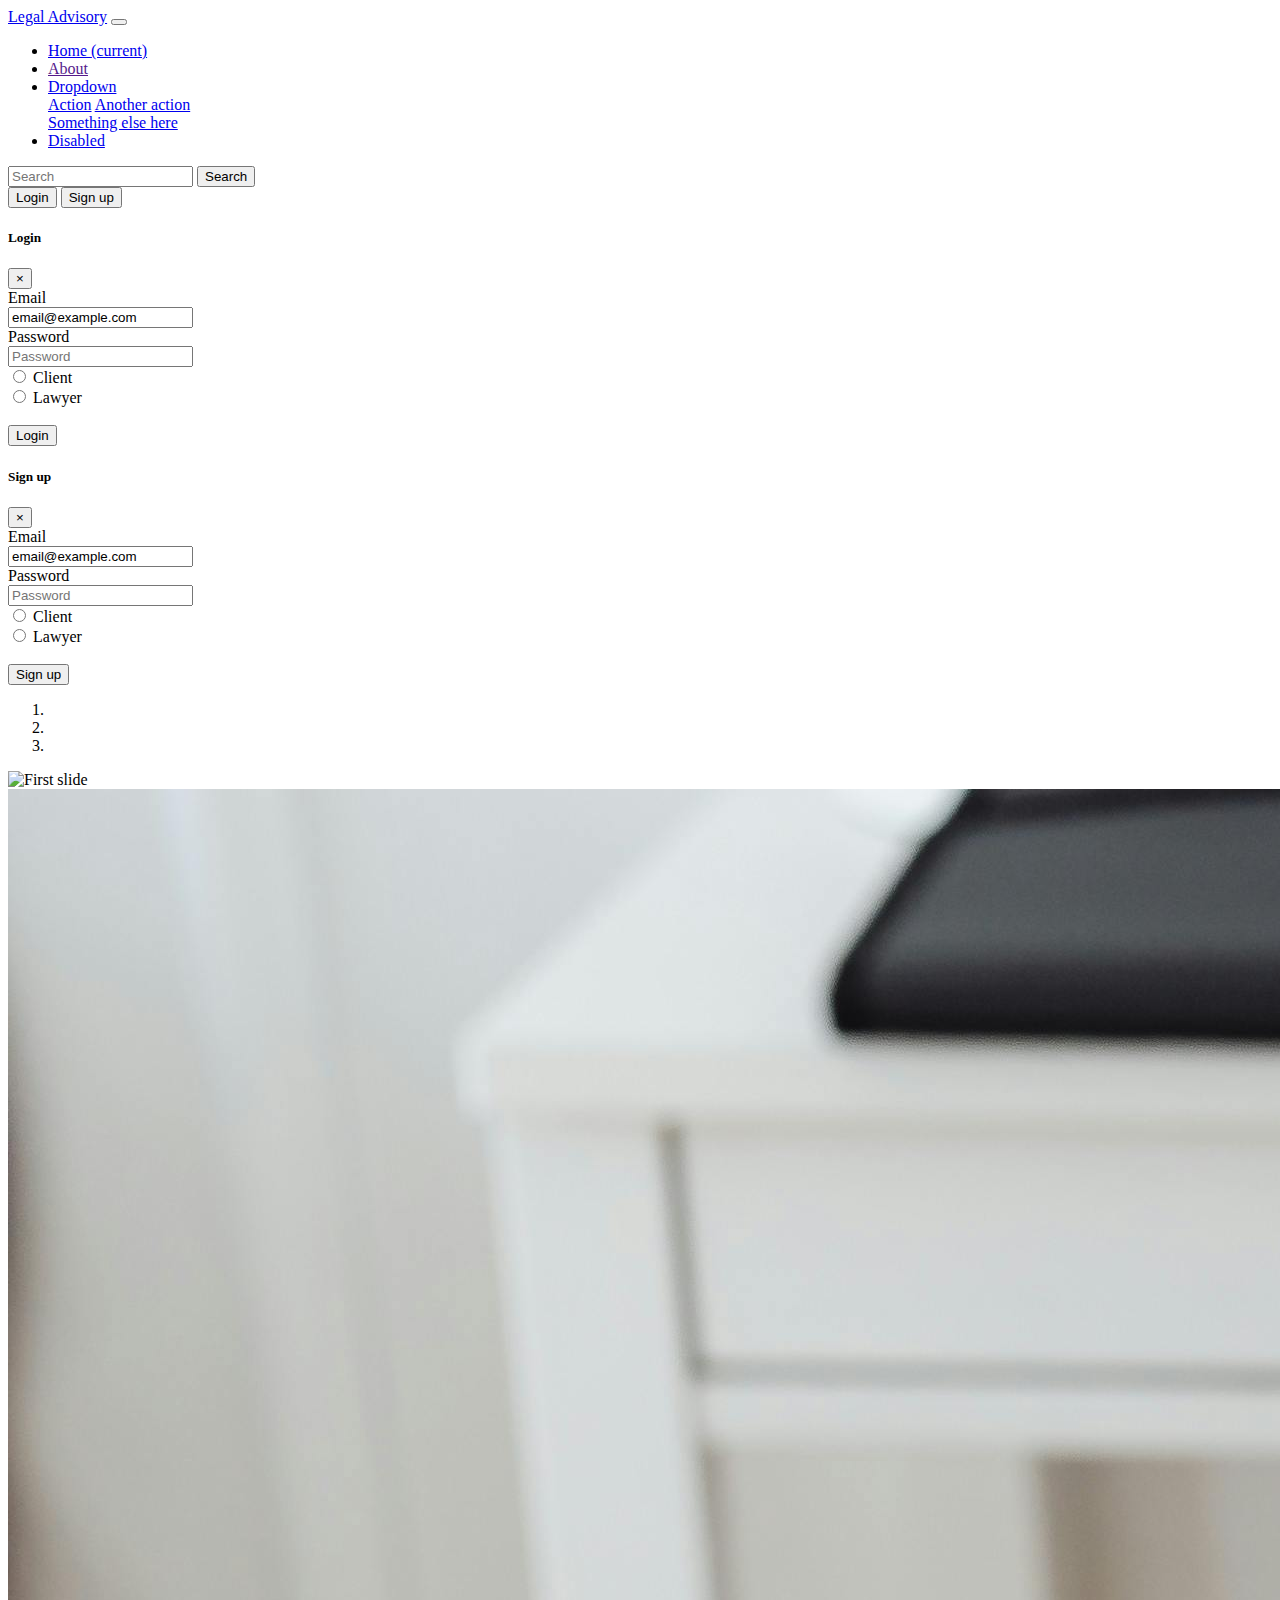
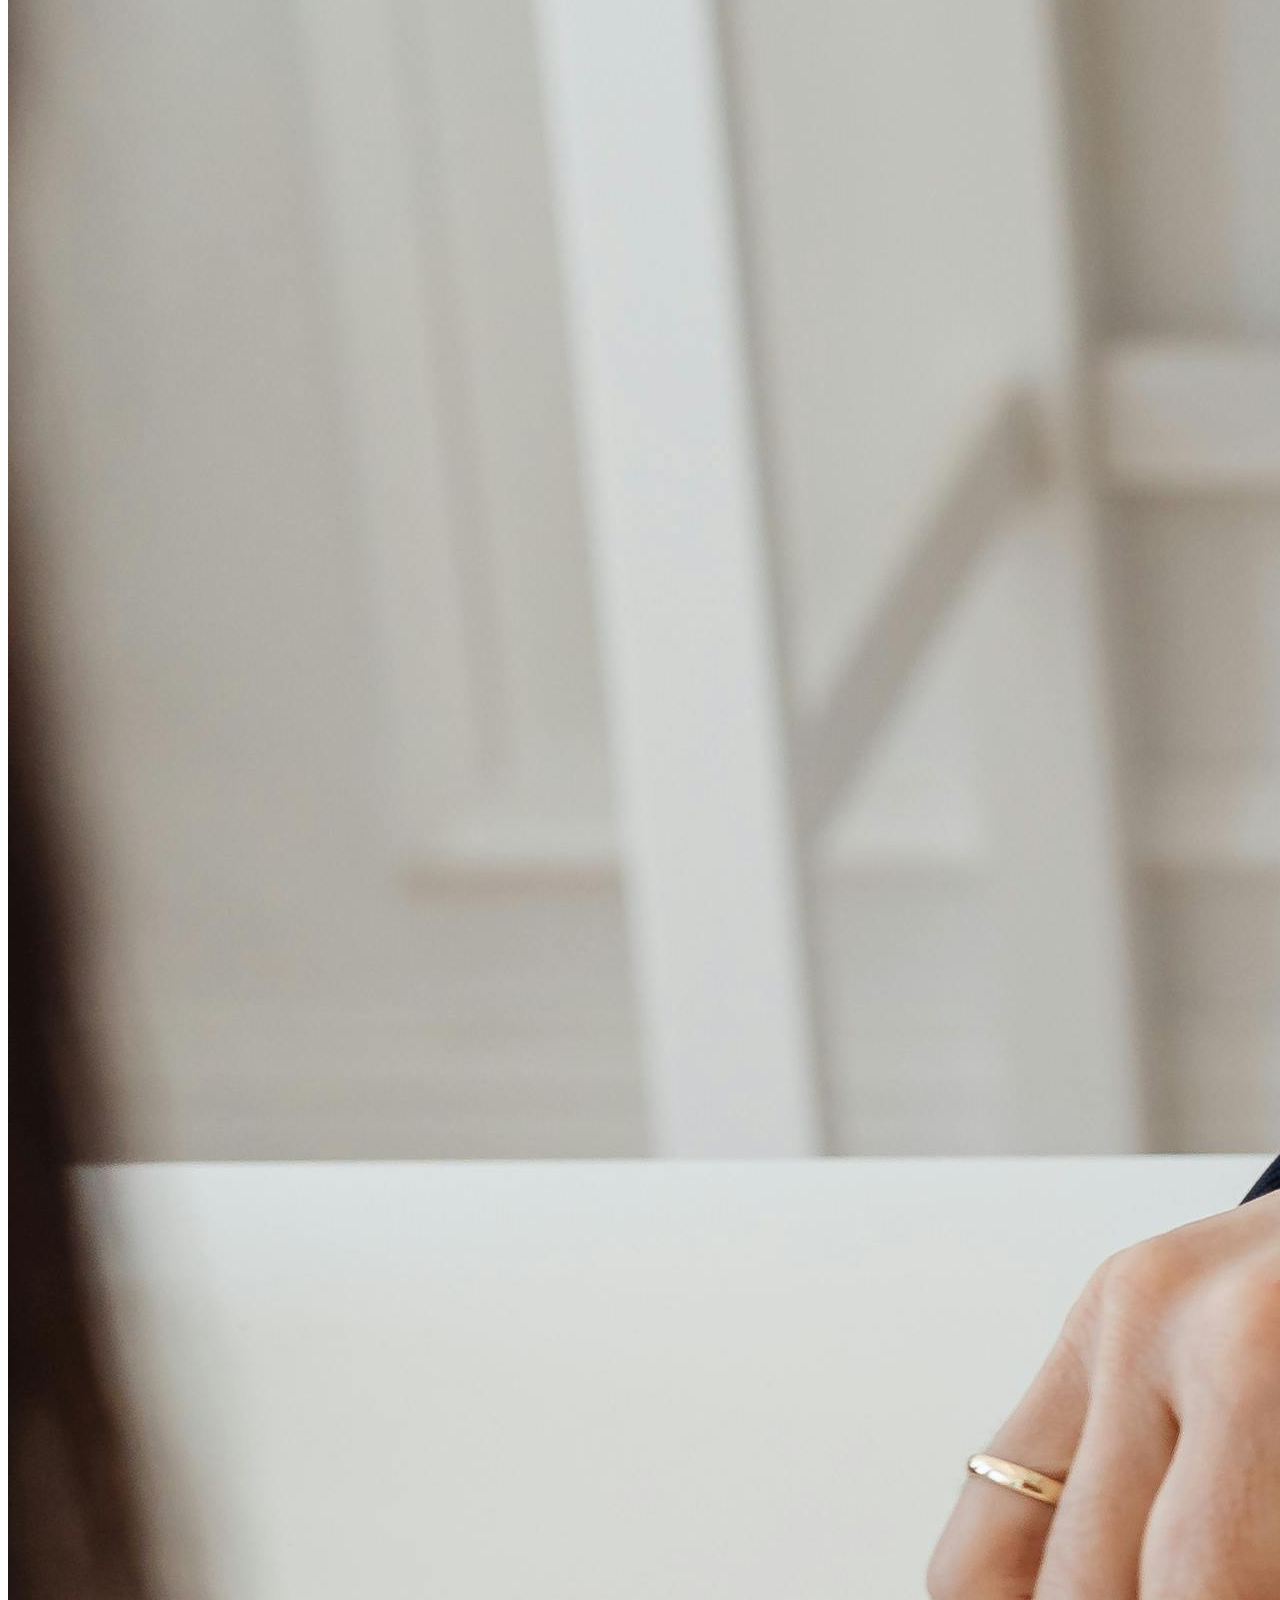
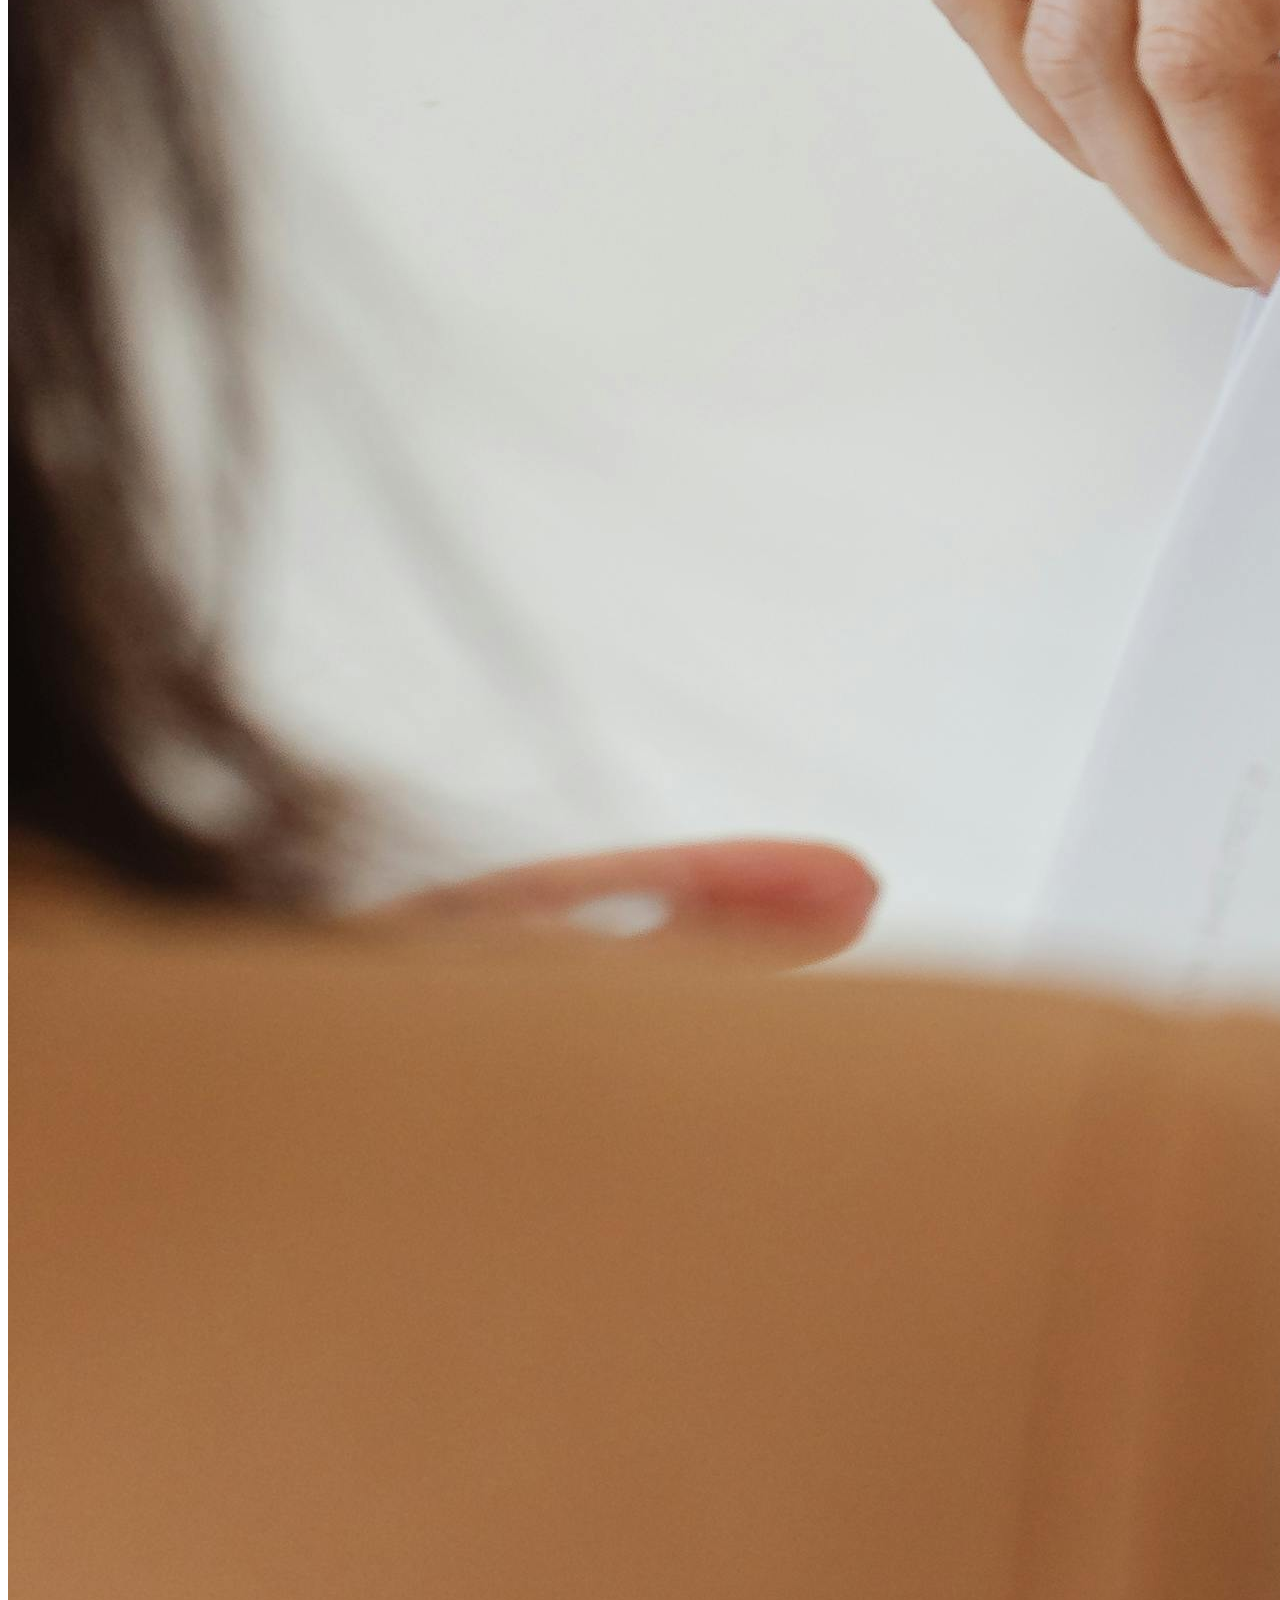
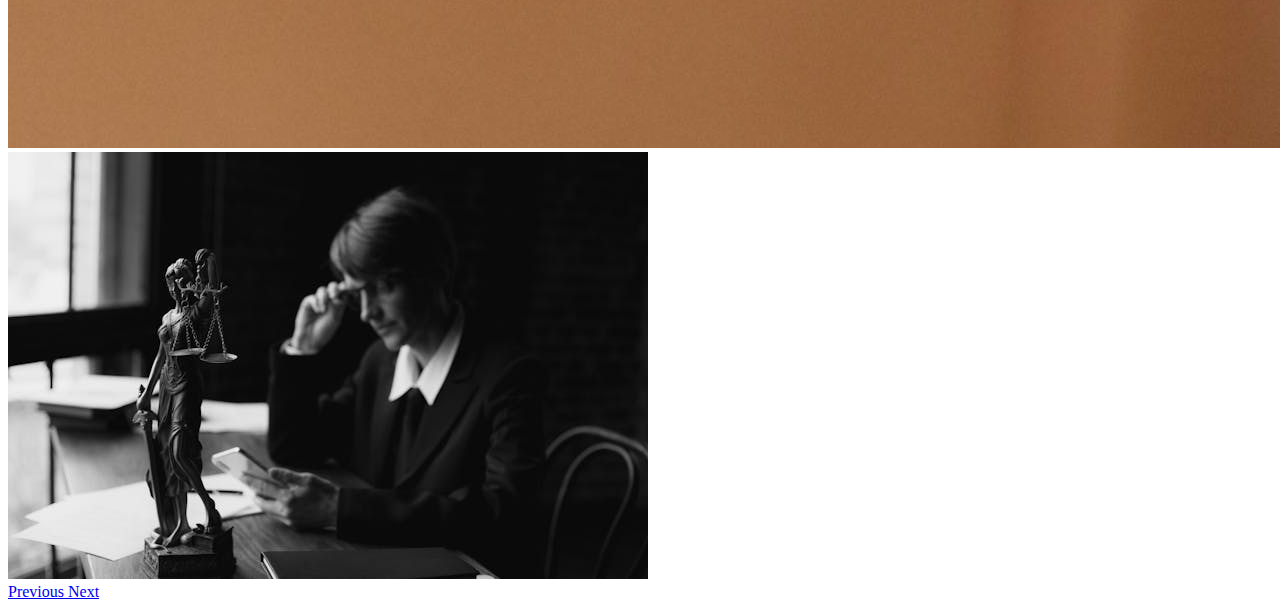
==== index.html @ 61ef559a "sign up changed, removed administrator" ====
<!DOCTYPE html>
<html lang="en">
  <head>
    <!-- Required meta tags -->
    <meta charset="utf-8" />
    <meta
      name="viewport"
      content="width=device-width, initial-scale=1, shrink-to-fit=no"
    />

    <!-- Bootstrap CSS -->
    <link
      rel="stylesheet"
      href="https://cdn.jsdelivr.net/npm/bootstrap@4.1.3/dist/css/bootstrap.min.css"
      integrity="sha384-MCw98/SFnGE8fJT3GXwEOngsV7Zt27NXFoaoApmYm81iuXoPkFOJwJ8ERdknLPMO"
      crossorigin="anonymous"
    />

    <title>Legal Advisory Management System</title>
  </head>
  <body>
    <nav class="navbar navbar-expand-lg navbar-light bg-light">
      <a class="navbar-brand" href="#">Legal Advisory</a>
      <button
        class="navbar-toggler"
        type="button"
        data-toggle="collapse"
        data-target="#navbarSupportedContent"
        aria-controls="navbarSupportedContent"
        aria-expanded="false"
        aria-label="Toggle navigation"
      >
        <span class="navbar-toggler-icon"></span>
      </button>

      <div class="collapse navbar-collapse" id="navbarSupportedContent">
        <ul class="navbar-nav mr-auto">
          <li class="nav-item active">
            <a class="nav-link" href="#"
              >Home <span class="sr-only">(current)</span></a
            >
          </li>
          <li class="nav-item">
            <a class="nav-link" href="">About</a>
          </li>
          <li class="nav-item dropdown">
            <a
              class="nav-link dropdown-toggle"
              href="#"
              id="navbarDropdown"
              role="button"
              data-toggle="dropdown"
              aria-haspopup="true"
              aria-expanded="false"
            >
              Dropdown
            </a>
            <div class="dropdown-menu" aria-labelledby="navbarDropdown">
              <a class="dropdown-item" href="#">Action</a>
              <a class="dropdown-item" href="#">Another action</a>
              <div class="dropdown-divider"></div>
              <a class="dropdown-item" href="#">Something else here</a>
            </div>
          </li>
          <li class="nav-item">
            <a class="nav-link disabled" href="#">Disabled</a>
          </li>
        </ul>
        <form class="form-inline my-2 my-lg-0">
          <input
            class="form-control mr-sm-2"
            type="search"
            placeholder="Search"
            aria-label="Search"
          />
          <button class="btn btn-outline-success my-2 my-sm-0" type="submit">
            Search
          </button>
        </form>
        <div class="mx-2">
          <button
            class="btn btn-info"
            data-toggle="modal"
            data-target="#loginModalCenter"
          >
            Login
          </button>
          <button
            class="btn btn-info"
            data-toggle="modal"
            data-target="#signupModalCenter"
          >
            Sign up
          </button>
        </div>
      </div>
    </nav>

    <!--Login Modal -->
    <div
      class="modal fade"
      id="loginModalCenter"
      tabindex="-1"
      role="dialog"
      aria-labelledby="loginModalCenterTitle"
      aria-hidden="true"
    >
      <div class="modal-dialog modal-dialog-centered" role="document">
        <div class="modal-content">
          <div class="modal-header">
            <h5 class="modal-title" id="exampleModalCenterTitle">Login</h5>
            <button
              type="button"
              class="close"
              data-dismiss="modal"
              aria-label="Close"
            >
              <span aria-hidden="true">&times;</span>
            </button>
          </div>
          <div class="modal-body">
            <form>
              <div class="form-group row">
                <label for="staticEmail" class="col-sm-2 col-form-label"
                  >Email</label
                >
                <div class="col-sm-10">
                  <input
                    type="text"
                    class="form-control-plaintext"
                    id="staticEmail"
                    value="email@example.com"
                  />
                </div>
              </div>
              <div class="form-group row">
                <label for="inputPassword" class="col-sm-2 col-form-label"
                  >Password</label
                >
                <div class="col-sm-10">
                  <input
                    type="password"
                    class="form-control"
                    id="inputPassword"
                    placeholder="Password"
                  />
                </div>
              </div>
              <div class="form-check form-check-inline col-3">
                <input
                  class="form-check-input"
                  type="radio"
                  name="inlineRadioOptions"
                  id="inlineRadio1"
                  value="option1"
                />
                <label class="form-check-label" for="inlineRadio1"
                  >Client</label
                >
              </div>
              <div class="form-check form-check-inline col-3">
                <input
                  class="form-check-input"
                  type="radio"
                  name="inlineRadioOptions"
                  id="inlineRadio2"
                  value="option2"
                />
                <label class="form-check-label" for="inlineRadio2"
                  >Lawyer</label
                >
              </div>
              <div class="mx-2 text-center">
                <br />
                <button type="submit" class="btn btn-primary mb-2">
                  Login
                </button>
              </div>
            </form>
          </div>
        </div>
      </div>
    </div>

    <!-- new sign up modal -->
    <div
      class="modal fade"
      id="signupModalCenter"
      tabindex="-1"
      role="dialog"
      aria-labelledby="signupModalCenterTitle"
      aria-hidden="true"
    >
      <div class="modal-dialog modal-dialog-centered" role="document">
        <div class="modal-content">
          <div class="modal-header">
            <h5 class="modal-title" id="exampleModalCenterTitle">Sign up</h5>
            <button
              type="button"
              class="close"
              data-dismiss="modal"
              aria-label="Close"
            >
              <span aria-hidden="true">&times;</span>
            </button>
          </div>
          <div class="modal-body">
            <form>
              <div class="form-group row">
                <label for="staticEmail" class="col-sm-2 col-form-label"
                  >Email</label
                >
                <div class="col-sm-10">
                  <input
                    type="text"
                    class="form-control-plaintext"
                    id="staticEmail"
                    value="email@example.com"
                  />
                </div>
              </div>
              <div class="form-group row">
                <label for="inputPassword" class="col-sm-2 col-form-label"
                  >Password</label
                >
                <div class="col-sm-10">
                  <input
                    type="password"
                    class="form-control"
                    id="inputPassword"
                    placeholder="Password"
                  />
                </div>
              </div>
              <div class="form-check form-check-inline col-3">
                <input
                  class="form-check-input"
                  type="radio"
                  name="inlineRadioOptions"
                  id="inlineRadio1"
                  value="option1"
                />
                <label class="form-check-label" for="inlineRadio1"
                  >Client</label
                >
              </div>
              <div class="form-check form-check-inline col-3">
                <input
                  class="form-check-input"
                  type="radio"
                  name="inlineRadioOptions"
                  id="inlineRadio2"
                  value="option2"
                />
                <label class="form-check-label" for="inlineRadio2"
                  >Lawyer</label
                >
              </div>
              <div class="mx-2 text-center">
                <br />
                <button type="submit" class="btn btn-primary mb-2">
                  Sign up
                </button>
              </div>
            </form>
          </div>
        </div>
      </div>
    </div>

    <!--Signup Modal -->
    <!-- <div
      class="modal fade"
      id="signupModalCenter"
      tabindex="-1"
      role="dialog"
      aria-labelledby="signupModalCenterTitle"
      aria-hidden="true"
    >
      <div class="modal-dialog modal-dialog-centered" role="document">
        <div class="modal-content">
          <div class="modal-header">
            <h5 class="modal-title" id="exampleModalCenterTitle">Sign up</h5>
            <button
              type="button"
              class="close"
              data-dismiss="modal"
              aria-label="Close"
            >
              <span aria-hidden="true">&times;</span>
            </button>
          </div>
          <div class="modal-body">
            <form>
              <div class="form-row">
                <div class="form-group col-md-6">
                  <label for="inputEmail4">Email</label>
                  <input
                    type="email"
                    class="form-control"
                    id="inputEmail4"
                    placeholder="example@gmail.com"
                  />
                </div>
                <div class="form-group col-md-6">
                  <label for="inputPassword4">Password</label>
                  <input
                    type="password"
                    class="form-control"
                    id="inputPassword4"
                    placeholder="Password"
                  />
                </div>
              </div>
              <div class="form-group">
                <label for="inputAddress">Address</label>
                <input
                  type="text"
                  class="form-control"
                  id="inputAddress"
                  placeholder="1234 Main St"
                />
              </div>
              <div class="form-group">
                <label for="inputAddress2">Address-2</label>
                <input
                  type="text"
                  class="form-control"
                  id="inputAddress2"
                  placeholder="Apartment, studio, or floor"
                />
              </div>
              <div class="form-row">
                <div class="form-group col-md-6">
                  <label for="inputCity">City</label>
                  <input type="text" class="form-control" id="inputCity" />
                </div>
                <div class="form-group col-md-4">
                  <label for="inputState">State</label>
                  <select id="inputState" class="form-control">
                    <option selected>Choose...</option>
                    <option>...</option>
                  </select>
                </div>
                <div class="form-group col-md-2">
                  <label for="inputZip">Zip</label>
                  <input type="text" class="form-control" id="inputZip" />
                </div>
              </div>
              <div>
                <button type="submit" class="btn btn-primary mx-2 text-center">Sign up</button>
              </div>
            </form>
          </div>
        </div>
      </div>
    </div> -->
    <div
      id="carouselExampleIndicators"
      class="carousel slide"
      data-ride="carousel"
    >
      <ol class="carousel-indicators">
        <li
          data-target="#carouselExampleIndicators"
          data-slide-to="0"
          class="active"
        ></li>
        <li data-target="#carouselExampleIndicators" data-slide-to="1"></li>
        <li data-target="#carouselExampleIndicators" data-slide-to="2"></li>
      </ol>
      <div class="carousel-inner">
        <div class="carousel-item active">
          <img
            class="d-block w-100"
            src="assets/carousel-hammer.jpeg"
            alt="First slide"
          />
        </div>
        <div class="carousel-item">
          <img
            class="d-block w-100"
            src="assets/carousel-court.jpg"
            alt="Second slide"
          />
        </div>
        <div class="carousel-item">
          <img
            class="d-block w-100"
            src="assets/carousel-lady.jpg"
            alt="Third slide"
          />
        </div>
      </div>
      <a
        class="carousel-control-prev"
        href="#carouselExampleIndicators"
        role="button"
        data-slide="prev"
      >
        <span class="carousel-control-prev-icon" aria-hidden="true"></span>
        <span class="sr-only">Previous</span>
      </a>
      <a
        class="carousel-control-next"
        href="#carouselExampleIndicators"
        role="button"
        data-slide="next"
      >
        <span class="carousel-control-next-icon" aria-hidden="true"></span>
        <span class="sr-only">Next</span>
      </a>
    </div>
    <!-- Optional JavaScript -->
    <!-- jQuery first, then Popper.js, then Bootstrap JS -->
    <script
      src="https://code.jquery.com/jquery-3.3.1.slim.min.js"
      integrity="sha384-q8i/X+965DzO0rT7abK41JStQIAqVgRVzpbzo5smXKp4YfRvH+8abtTE1Pi6jizo"
      crossorigin="anonymous"
    ></script>
    <script
      src="https://cdn.jsdelivr.net/npm/popper.js@1.14.3/dist/umd/popper.min.js"
      integrity="sha384-ZMP7rVo3mIykV+2+9J3UJ46jBk0WLaUAdn689aCwoqbBJiSnjAK/l8WvCWPIPm49"
      crossorigin="anonymous"
    ></script>
    <script
      src="https://cdn.jsdelivr.net/npm/bootstrap@4.1.3/dist/js/bootstrap.min.js"
      integrity="sha384-ChfqqxuZUCnJSK3+MXmPNIyE6ZbWh2IMqE241rYiqJxyMiZ6OW/JmZQ5stwEULTy"
      crossorigin="anonymous"
    ></script>
  </body>
</html>
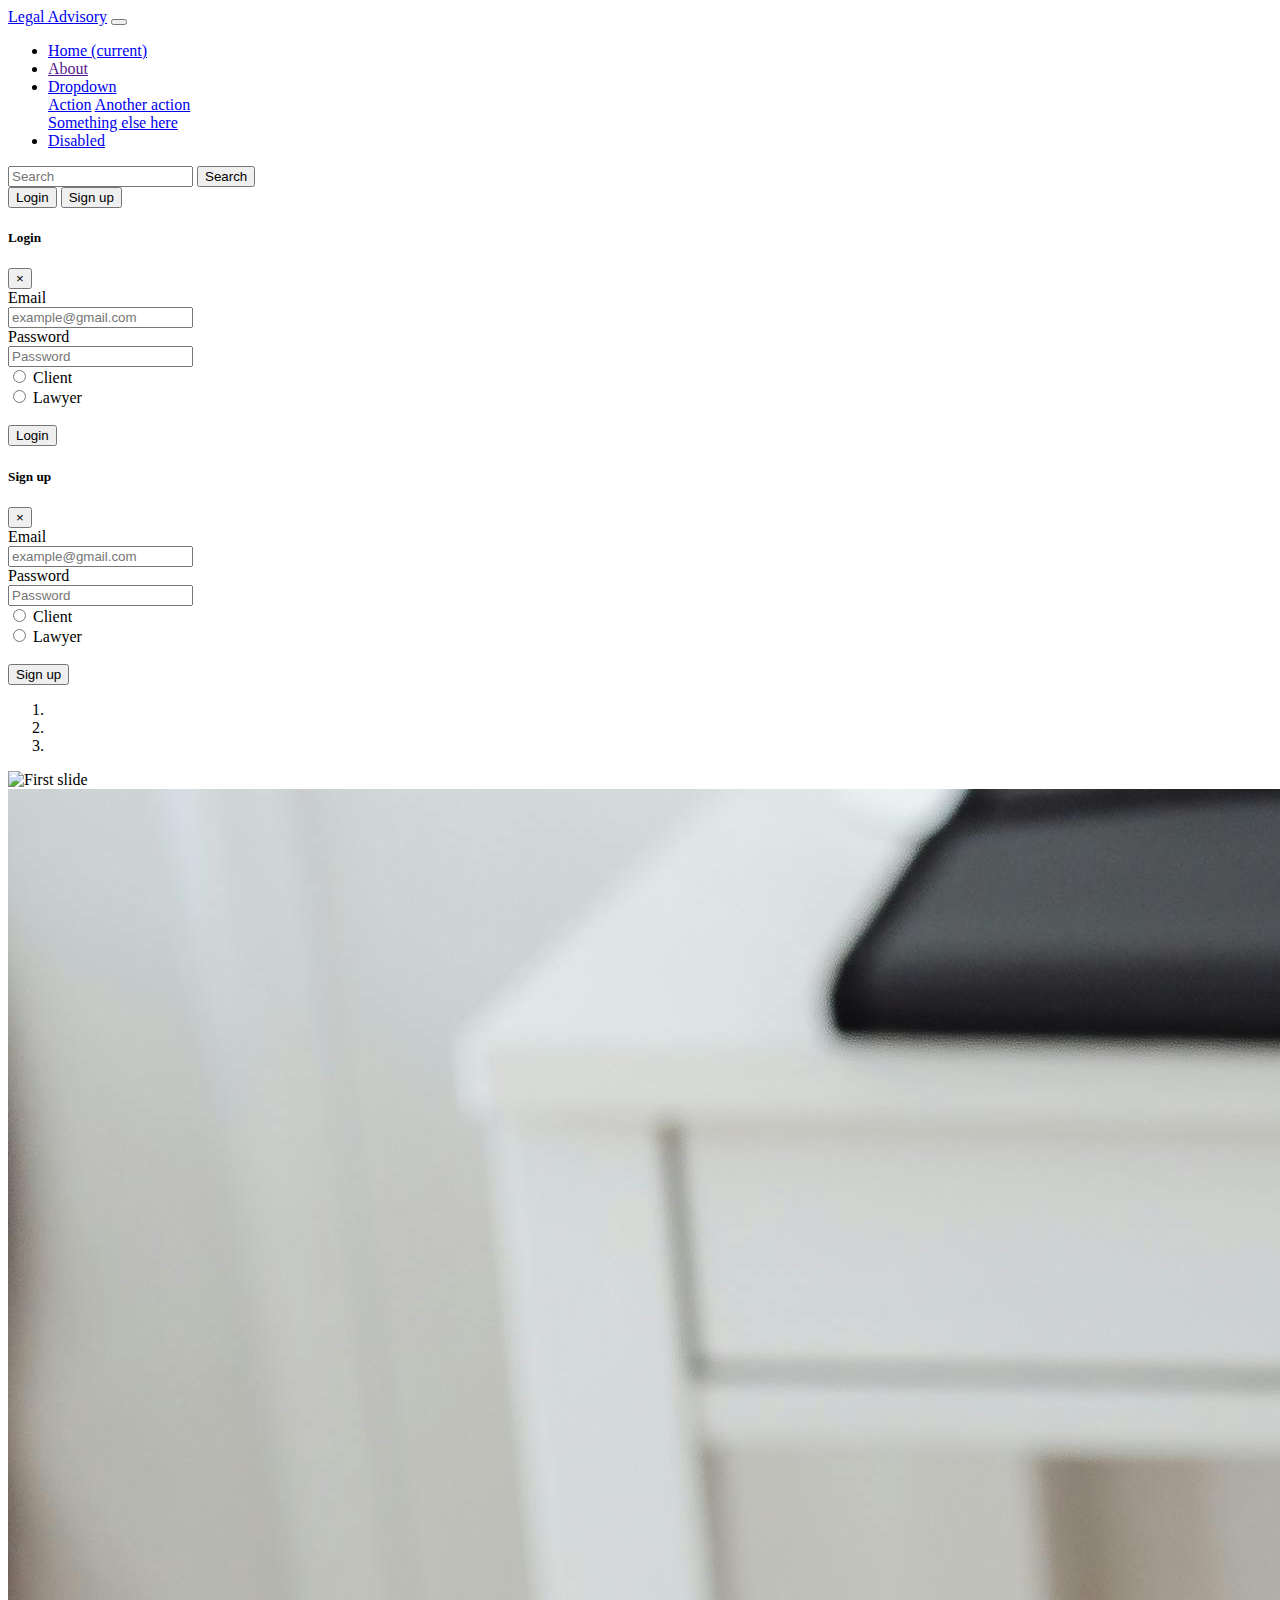
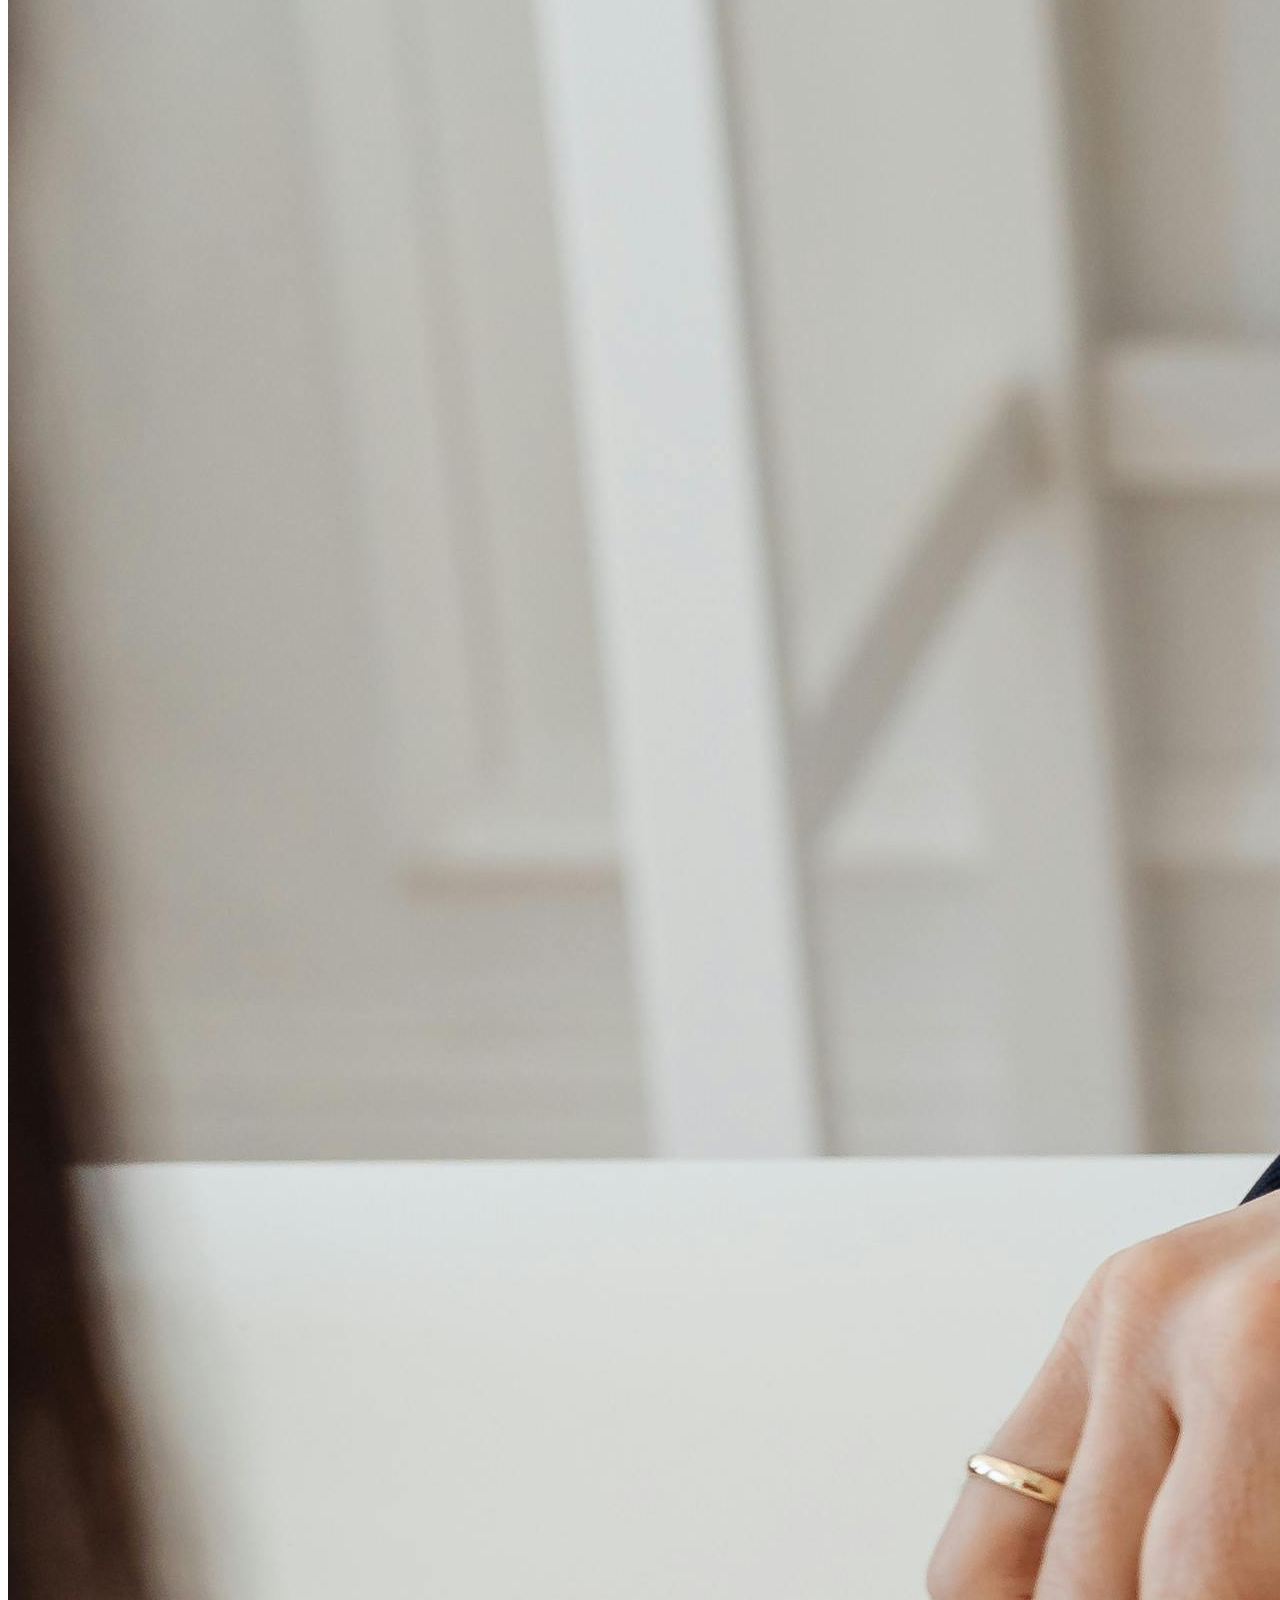
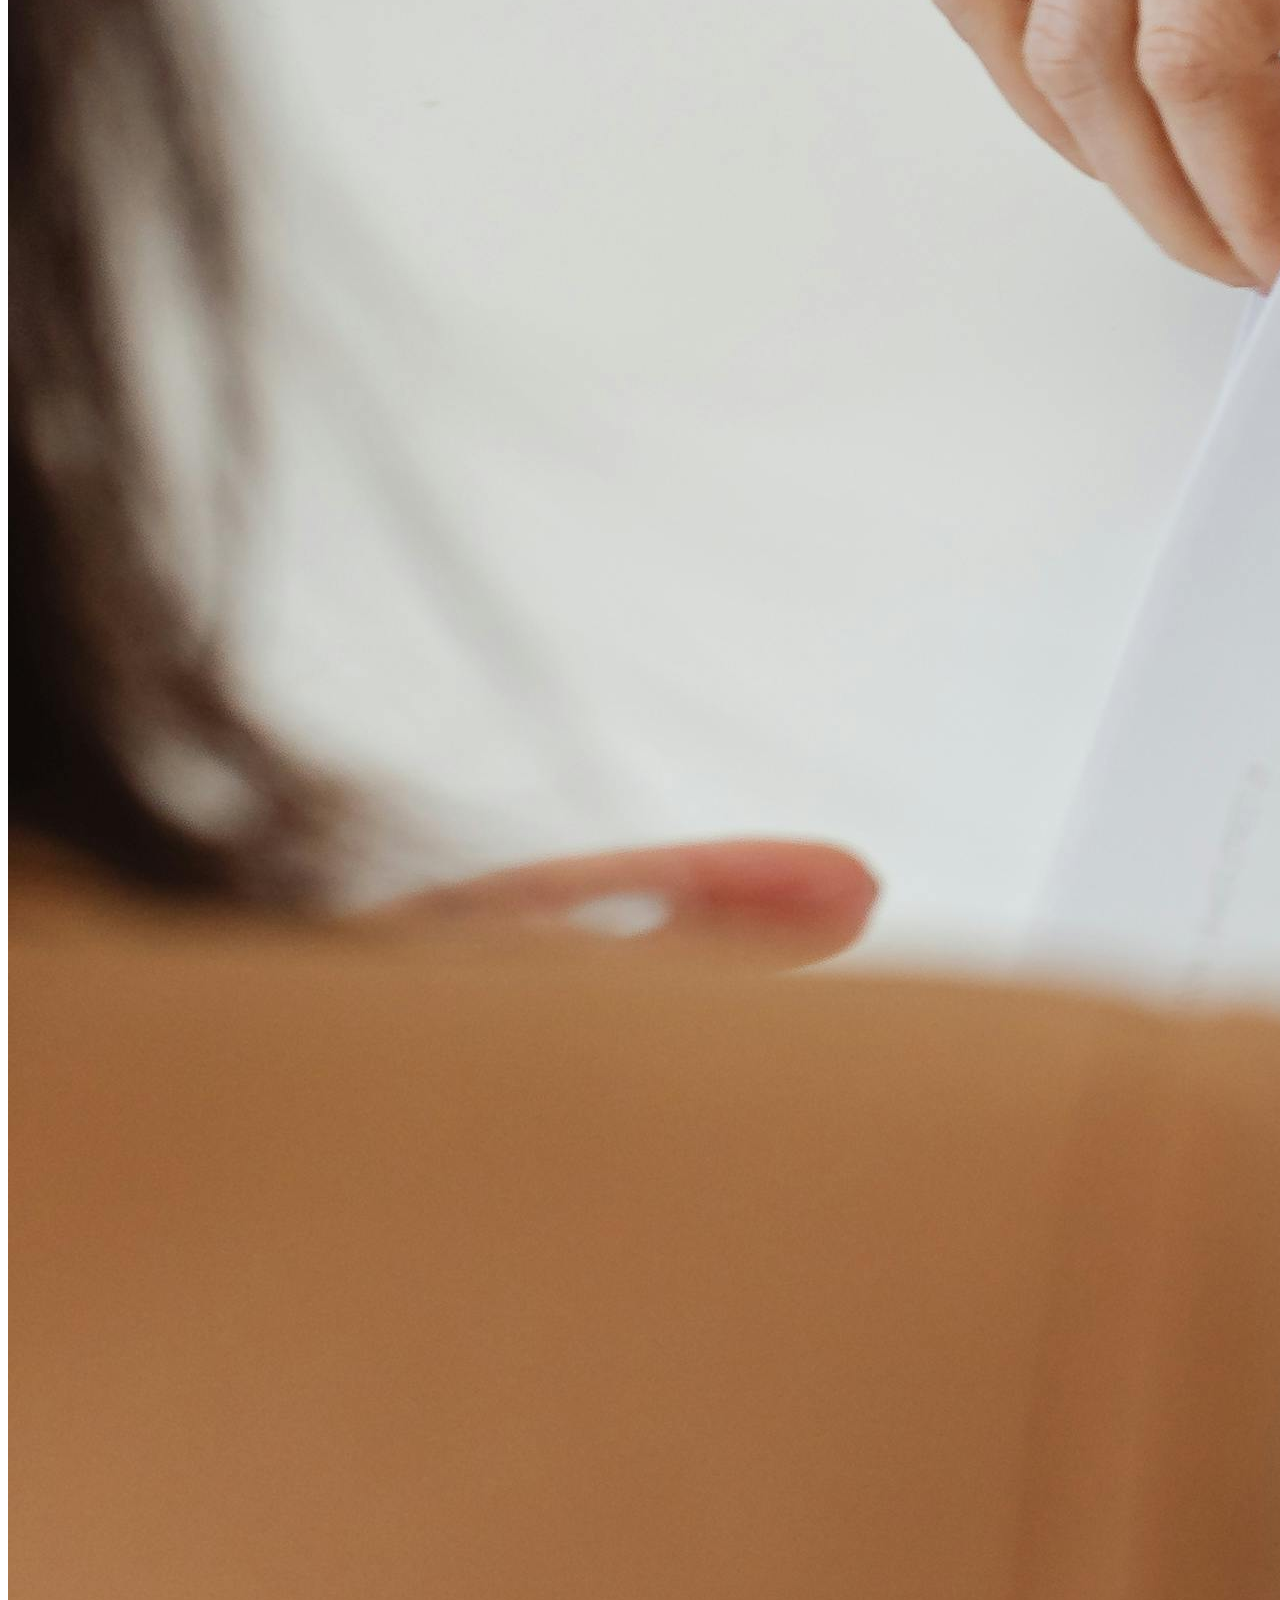
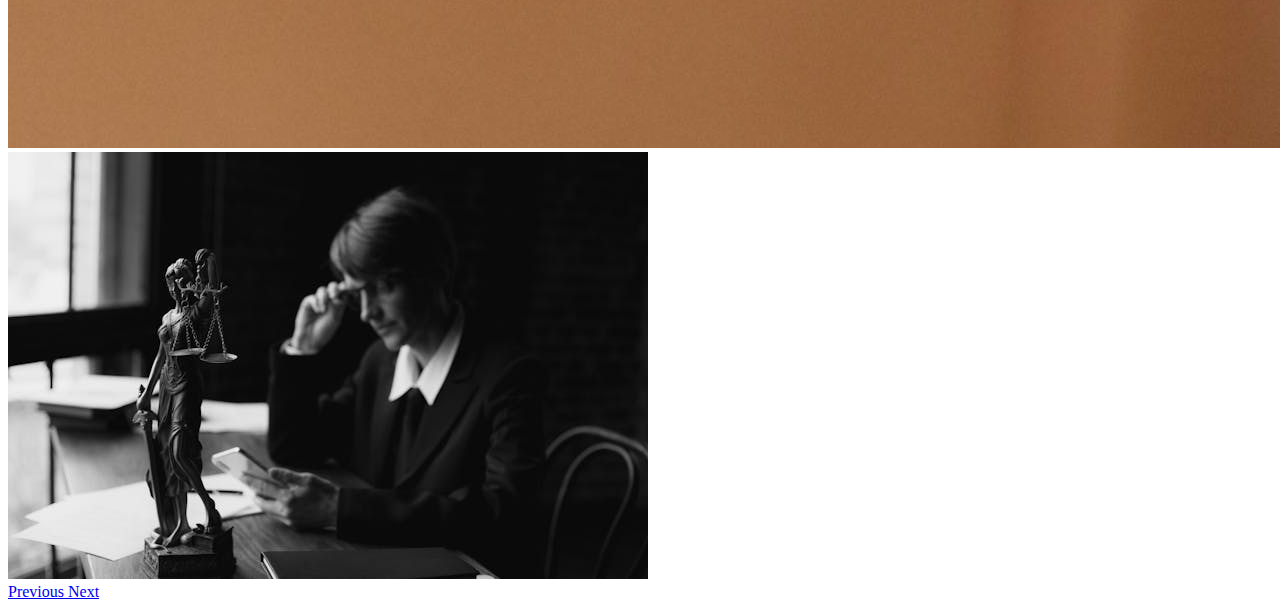
==== commit 4cef8c06: "Connected the fronted and backend part" ====
--- a/index.html
+++ b/index.html
@@ -97,176 +97,134 @@
     </nav>
 
     <!--Login Modal -->
-    <div
-      class="modal fade"
-      id="loginModalCenter"
-      tabindex="-1"
-      role="dialog"
-      aria-labelledby="loginModalCenterTitle"
-      aria-hidden="true"
-    >
+    <div class="modal fade" id="loginModalCenter" tabindex="-1" role="dialog" aria-labelledby="loginModalCenterTitle" aria-hidden="true">
       <div class="modal-dialog modal-dialog-centered" role="document">
         <div class="modal-content">
           <div class="modal-header">
-            <h5 class="modal-title" id="exampleModalCenterTitle">Login</h5>
-            <button
-              type="button"
-              class="close"
-              data-dismiss="modal"
-              aria-label="Close"
-            >
+            <h5 class="modal-title" id="loginModalCenterTitle">Login</h5>
+            <button type="button" class="close" data-dismiss="modal" aria-label="Close">
               <span aria-hidden="true">&times;</span>
             </button>
           </div>
           <div class="modal-body">
-            <form>
+            <form id="loginForm">
               <div class="form-group row">
-                <label for="staticEmail" class="col-sm-2 col-form-label"
-                  >Email</label
-                >
+                <label for="loginEmail" class="col-sm-2 col-form-label">Email</label>
                 <div class="col-sm-10">
-                  <input
-                    type="text"
-                    class="form-control-plaintext"
-                    id="staticEmail"
-                    value="email@example.com"
-                  />
+                  <input type="email" class="form-control" id="loginEmail" name="email" placeholder="example@gmail.com" autocomplete="email" required />
                 </div>
               </div>
               <div class="form-group row">
-                <label for="inputPassword" class="col-sm-2 col-form-label"
-                  >Password</label
-                >
+                <label for="loginPassword" class="col-sm-2 col-form-label">Password</label>
                 <div class="col-sm-10">
-                  <input
-                    type="password"
-                    class="form-control"
-                    id="inputPassword"
-                    placeholder="Password"
-                  />
+                  <input type="password" class="form-control" id="loginPassword" name="password" placeholder="Password" autocomplete="current-password" required />
                 </div>
               </div>
               <div class="form-check form-check-inline col-3">
-                <input
-                  class="form-check-input"
-                  type="radio"
-                  name="inlineRadioOptions"
-                  id="inlineRadio1"
-                  value="option1"
-                />
-                <label class="form-check-label" for="inlineRadio1"
-                  >Client</label
-                >
+                <input class="form-check-input" type="radio" name="role" id="loginClientRole" value="CLIENT" required />
+                <label class="form-check-label" for="loginClientRole">Client</label>
               </div>
               <div class="form-check form-check-inline col-3">
-                <input
-                  class="form-check-input"
-                  type="radio"
-                  name="inlineRadioOptions"
-                  id="inlineRadio2"
-                  value="option2"
-                />
-                <label class="form-check-label" for="inlineRadio2"
-                  >Lawyer</label
-                >
+                <input class="form-check-input" type="radio" name="role" id="loginLawyerRole" value="LAWYER" required />
+                <label class="form-check-label" for="loginLawyerRole">Lawyer</label>
               </div>
               <div class="mx-2 text-center">
                 <br />
-                <button type="submit" class="btn btn-primary mb-2">
-                  Login
-                </button>
-              </div>
+                <button type="submit" class="btn btn-primary mb-2">Login</button>
+              </div>
+              <div id="loginResponse" class="text-center mt-2"></div>
             </form>
           </div>
         </div>
       </div>
-    </div>
+    </div>    
 
     <!-- new sign up modal -->
     <div
-      class="modal fade"
-      id="signupModalCenter"
-      tabindex="-1"
-      role="dialog"
-      aria-labelledby="signupModalCenterTitle"
-      aria-hidden="true"
-    >
-      <div class="modal-dialog modal-dialog-centered" role="document">
-        <div class="modal-content">
-          <div class="modal-header">
-            <h5 class="modal-title" id="exampleModalCenterTitle">Sign up</h5>
-            <button
-              type="button"
-              class="close"
-              data-dismiss="modal"
-              aria-label="Close"
-            >
-              <span aria-hidden="true">&times;</span>
-            </button>
-          </div>
-          <div class="modal-body">
-            <form>
-              <div class="form-group row">
-                <label for="staticEmail" class="col-sm-2 col-form-label"
-                  >Email</label
-                >
-                <div class="col-sm-10">
-                  <input
-                    type="text"
-                    class="form-control-plaintext"
-                    id="staticEmail"
-                    value="email@example.com"
-                  />
-                </div>
-              </div>
-              <div class="form-group row">
-                <label for="inputPassword" class="col-sm-2 col-form-label"
-                  >Password</label
-                >
-                <div class="col-sm-10">
-                  <input
-                    type="password"
-                    class="form-control"
-                    id="inputPassword"
-                    placeholder="Password"
-                  />
-                </div>
-              </div>
-              <div class="form-check form-check-inline col-3">
-                <input
-                  class="form-check-input"
-                  type="radio"
-                  name="inlineRadioOptions"
-                  id="inlineRadio1"
-                  value="option1"
-                />
-                <label class="form-check-label" for="inlineRadio1"
-                  >Client</label
-                >
-              </div>
-              <div class="form-check form-check-inline col-3">
-                <input
-                  class="form-check-input"
-                  type="radio"
-                  name="inlineRadioOptions"
-                  id="inlineRadio2"
-                  value="option2"
-                />
-                <label class="form-check-label" for="inlineRadio2"
-                  >Lawyer</label
-                >
-              </div>
-              <div class="mx-2 text-center">
-                <br />
-                <button type="submit" class="btn btn-primary mb-2">
-                  Sign up
-                </button>
-              </div>
-            </form>
-          </div>
-        </div>
+  class="modal fade"
+  id="signupModalCenter"
+  tabindex="-1"
+  role="dialog"
+  aria-labelledby="signupModalCenterTitle"
+  aria-hidden="true"
+>
+  <div class="modal-dialog modal-dialog-centered" role="document">
+    <div class="modal-content">
+      <div class="modal-header">
+        <h5 class="modal-title" id="exampleModalCenterTitle">Sign up</h5>
+        <button
+          type="button"
+          class="close"
+          data-dismiss="modal"
+          aria-label="Close"
+        >
+          <span aria-hidden="true">&times;</span>
+        </button>
+      </div>
+      <div class="modal-body">
+        <form id="signupForm">
+          <div class="form-group row">
+            <label for="email" class="col-sm-2 col-form-label">Email</label>
+            <div class="col-sm-10">
+              <input
+                type="email"
+                class="form-control"
+                id="email"
+                name="email"
+                autocomplete="email"
+                placeholder="example@gmail.com"
+                required
+              />
+            </div>
+          </div>
+          <div class="form-group row">
+            <label for="password" class="col-sm-2 col-form-label">Password</label>
+            <div class="col-sm-10">
+              <input
+                type="password"
+                class="form-control"
+                id="password"
+                name="password"
+                autocomplete="new-password"
+                placeholder="Password"
+                required
+              />
+            </div>
+          </div>
+          <div class="form-check form-check-inline col-3">
+            <input
+              class="form-check-input"
+              type="radio"
+              name="role"
+              id="clientRole"
+              value="CLIENT"
+              required
+            />
+            <label class="form-check-label" for="clientRole">Client</label>
+          </div>
+          <div class="form-check form-check-inline col-3">
+            <input
+              class="form-check-input"
+              type="radio"
+              name="role"
+              id="lawyerRole"
+              value="LAWYER"
+              required
+            />
+            <label class="form-check-label" for="lawyerRole">Lawyer</label>
+          </div>
+          <div class="mx-2 text-center">
+            <br />
+            <button type="submit" class="btn btn-primary mb-2">Sign up</button>
+          </div>
+          <div id="signupResponse" class="text-center mt-2"></div>
+        </form>
       </div>
     </div>
+  </div>
+</div>
+
+
 
     <!--Signup Modal -->
     <!-- <div
@@ -428,5 +386,7 @@
       integrity="sha384-ChfqqxuZUCnJSK3+MXmPNIyE6ZbWh2IMqE241rYiqJxyMiZ6OW/JmZQ5stwEULTy"
       crossorigin="anonymous"
     ></script>
+    <script src="script.js"></script>
+    <script src="login.js"></script>
   </body>
 </html>
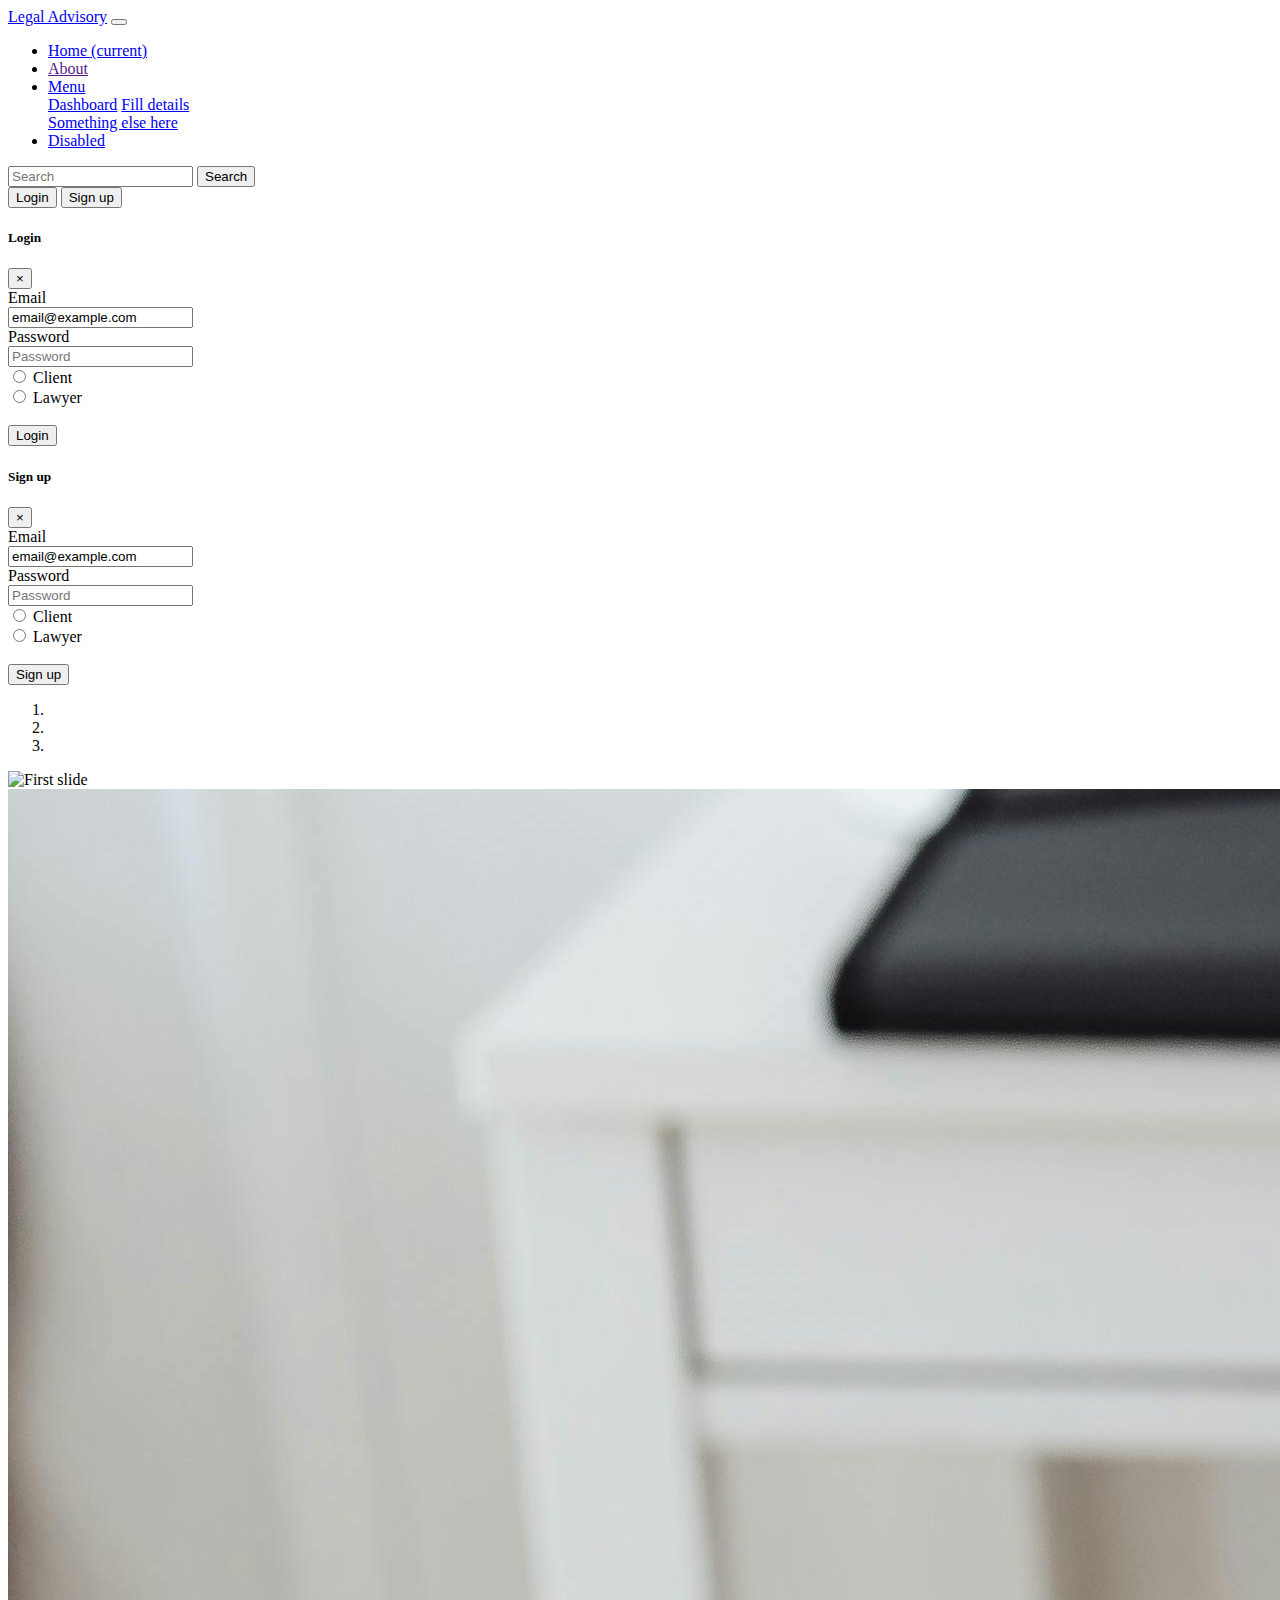
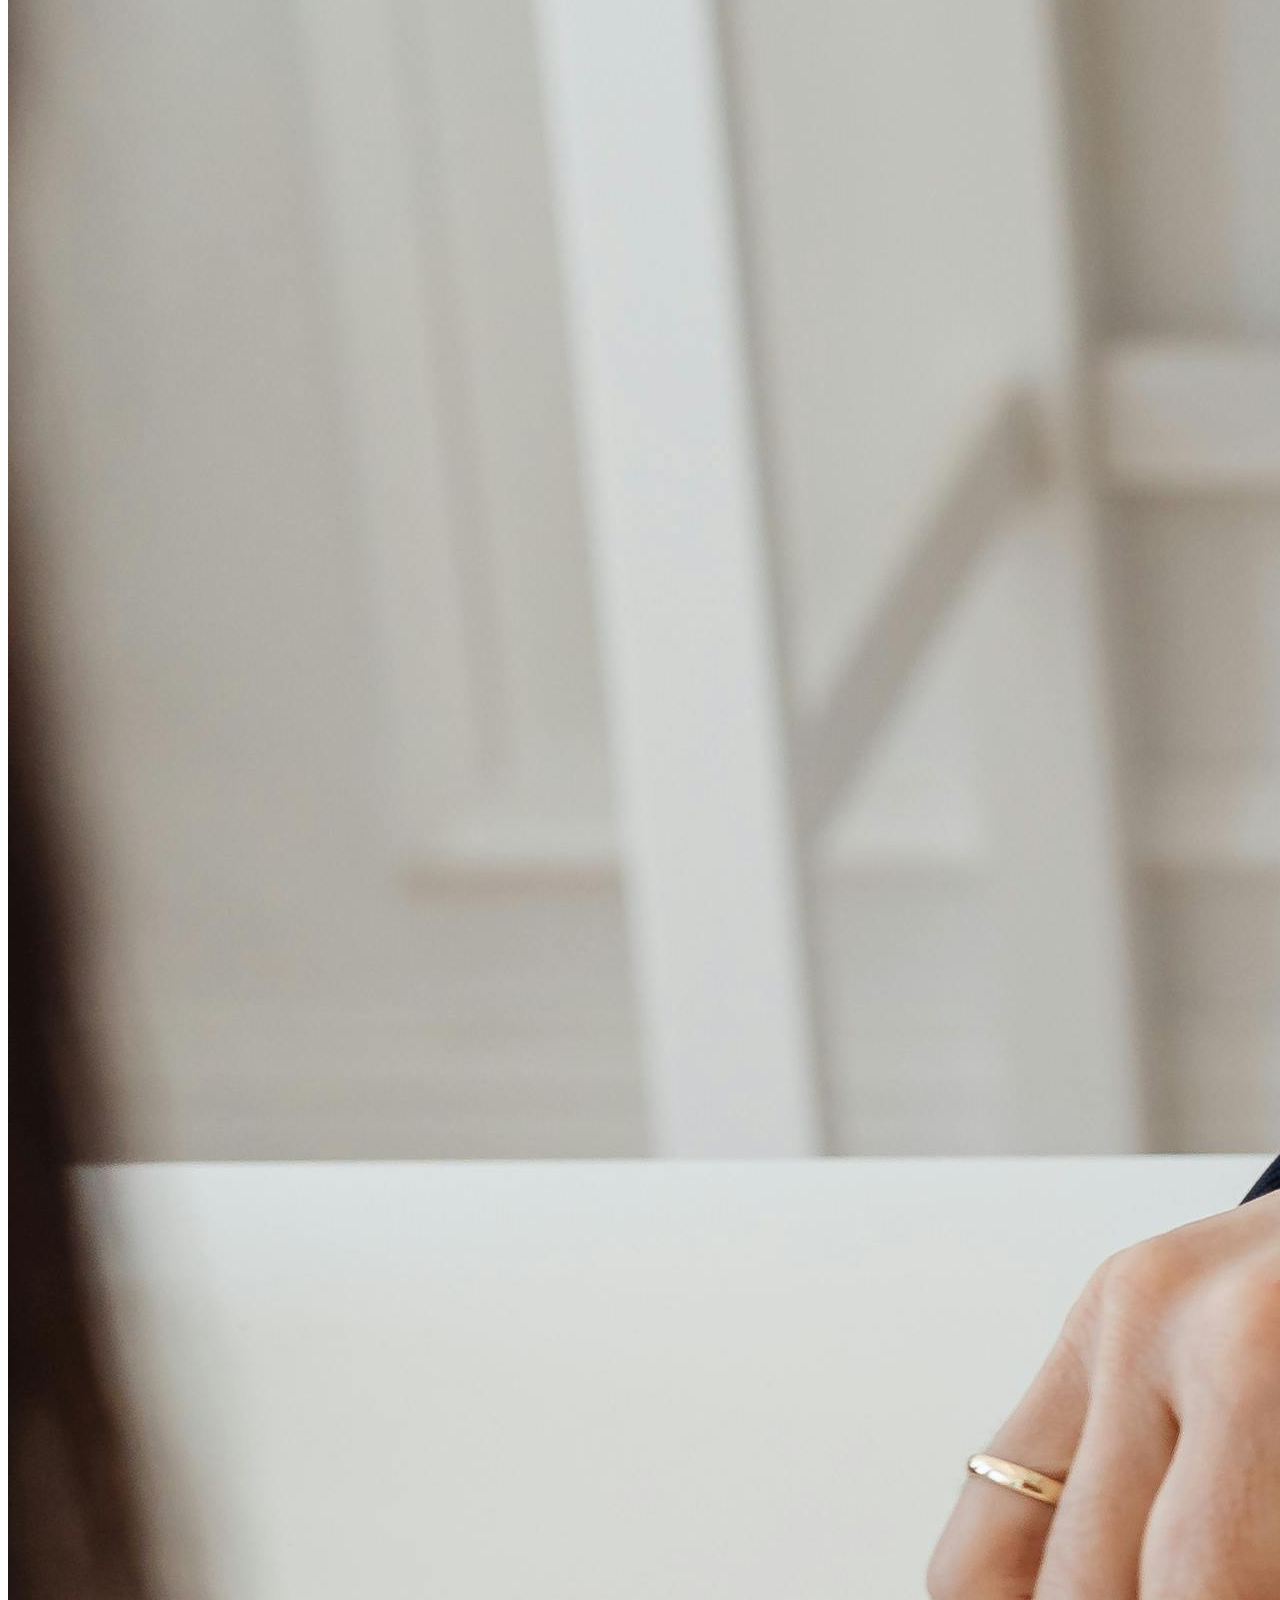
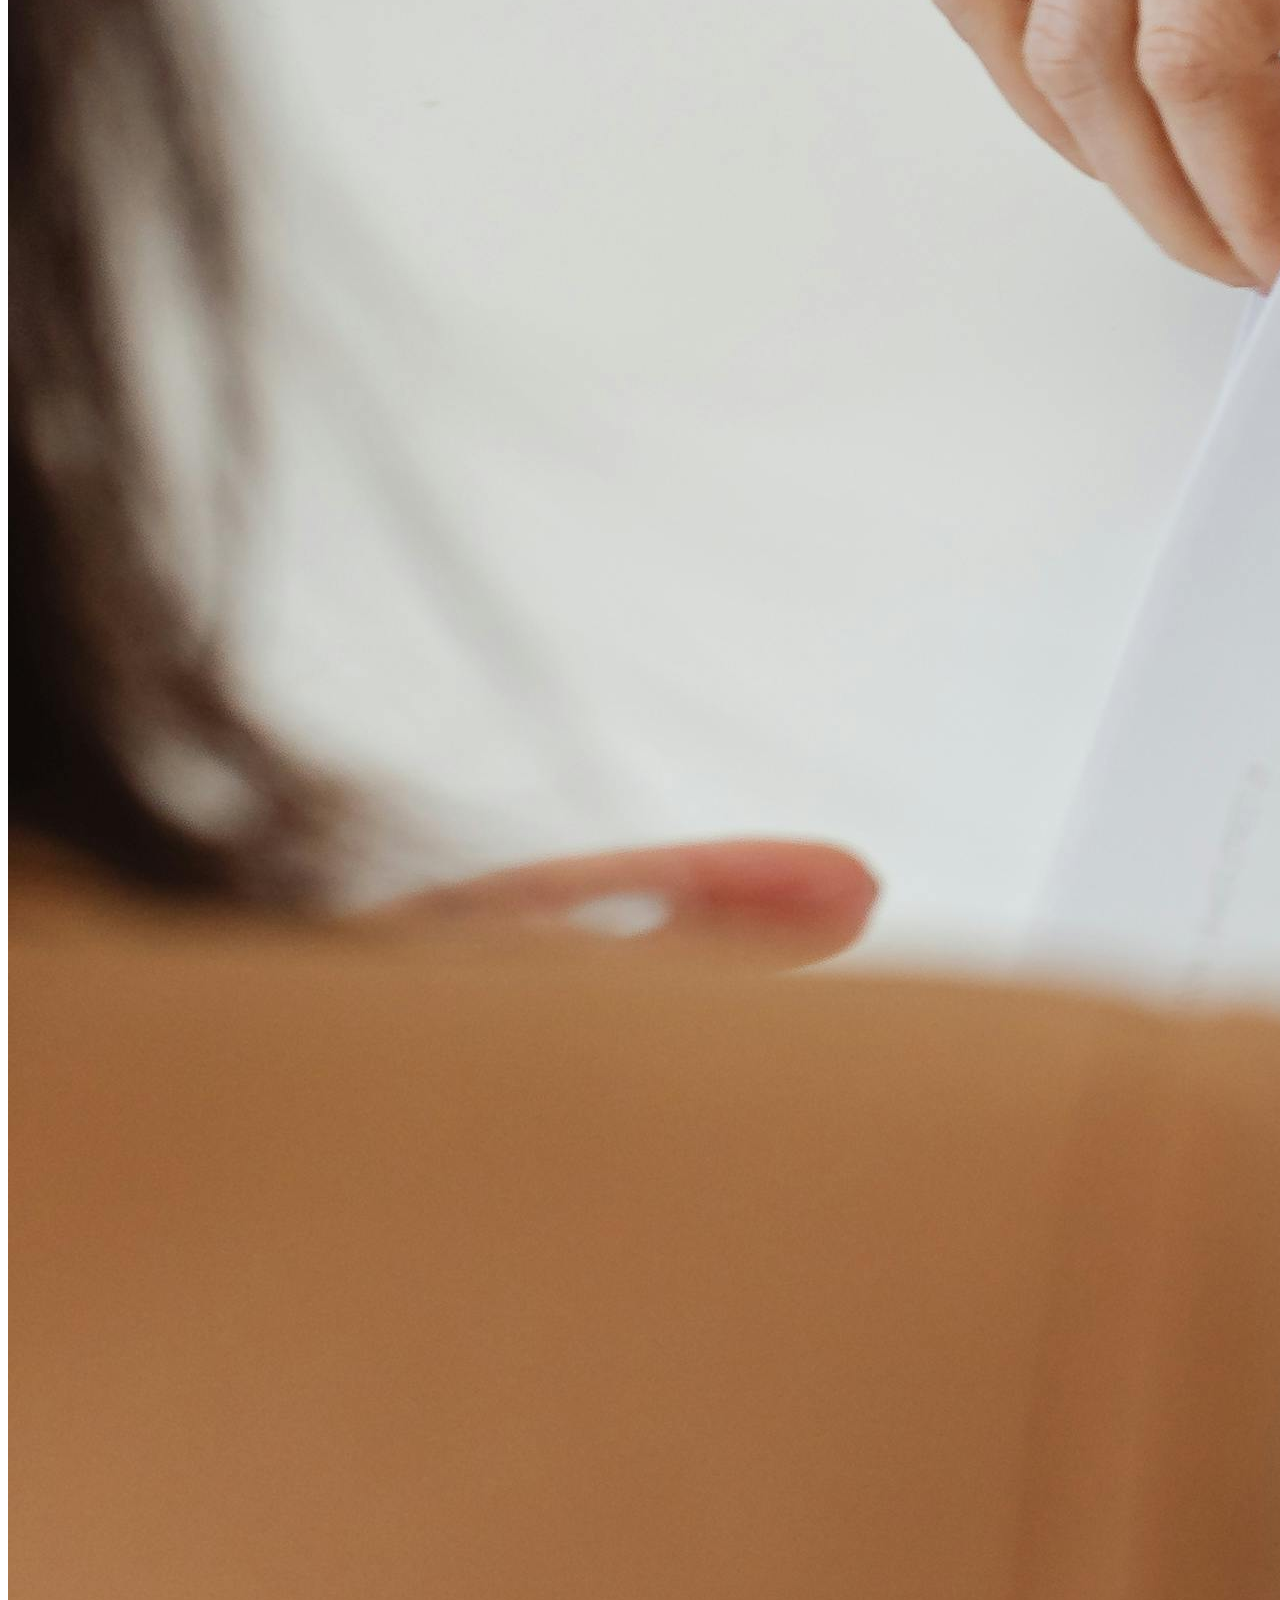
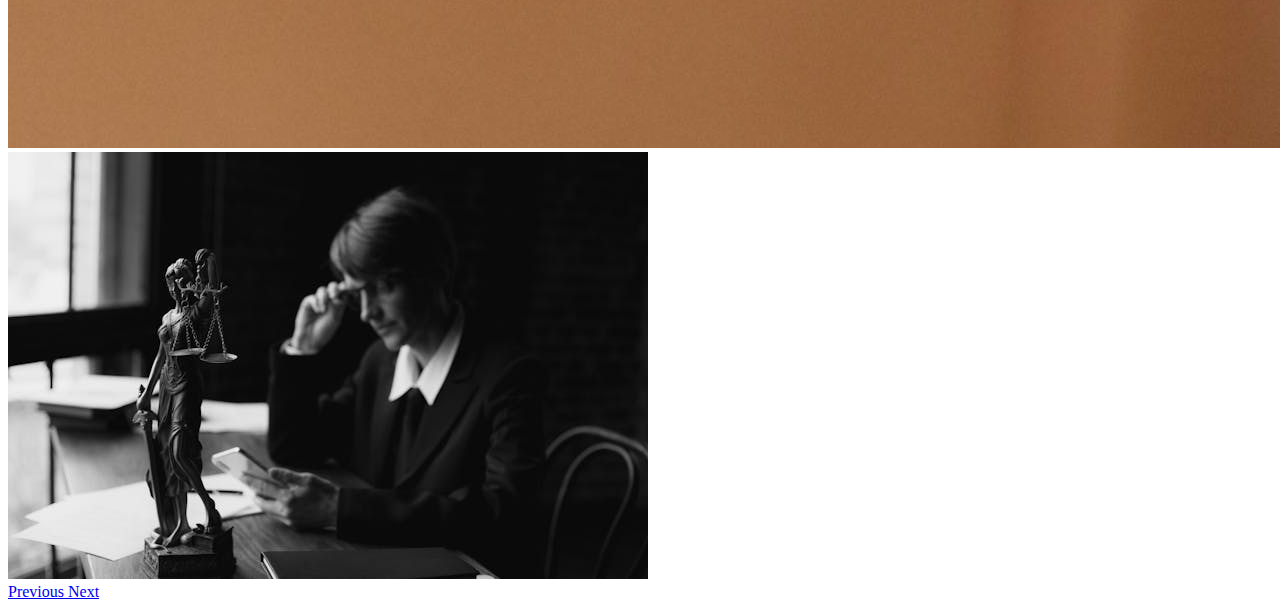
==== commit 730469e9: "Updated index.html" ====
--- a/index.html
+++ b/index.html
@@ -53,11 +53,11 @@
               aria-haspopup="true"
               aria-expanded="false"
             >
-              Dropdown
+              Menu
             </a>
             <div class="dropdown-menu" aria-labelledby="navbarDropdown">
-              <a class="dropdown-item" href="#">Action</a>
-              <a class="dropdown-item" href="#">Another action</a>
+              <a class="dropdown-item" href="dashboard.html">Dashboard</a>
+              <a class="dropdown-item" href="form.html">Fill details</a>
               <div class="dropdown-divider"></div>
               <a class="dropdown-item" href="#">Something else here</a>
             </div>
@@ -97,134 +97,176 @@
     </nav>
 
     <!--Login Modal -->
-    <div class="modal fade" id="loginModalCenter" tabindex="-1" role="dialog" aria-labelledby="loginModalCenterTitle" aria-hidden="true">
+    <div
+      class="modal fade"
+      id="loginModalCenter"
+      tabindex="-1"
+      role="dialog"
+      aria-labelledby="loginModalCenterTitle"
+      aria-hidden="true"
+    >
       <div class="modal-dialog modal-dialog-centered" role="document">
         <div class="modal-content">
           <div class="modal-header">
-            <h5 class="modal-title" id="loginModalCenterTitle">Login</h5>
-            <button type="button" class="close" data-dismiss="modal" aria-label="Close">
+            <h5 class="modal-title" id="exampleModalCenterTitle">Login</h5>
+            <button
+              type="button"
+              class="close"
+              data-dismiss="modal"
+              aria-label="Close"
+            >
               <span aria-hidden="true">&times;</span>
             </button>
           </div>
           <div class="modal-body">
-            <form id="loginForm">
+            <form>
               <div class="form-group row">
-                <label for="loginEmail" class="col-sm-2 col-form-label">Email</label>
+                <label for="staticEmail" class="col-sm-2 col-form-label"
+                  >Email</label
+                >
                 <div class="col-sm-10">
-                  <input type="email" class="form-control" id="loginEmail" name="email" placeholder="example@gmail.com" autocomplete="email" required />
+                  <input
+                    type="text"
+                    class="form-control-plaintext"
+                    id="staticEmail"
+                    value="email@example.com"
+                  />
                 </div>
               </div>
               <div class="form-group row">
-                <label for="loginPassword" class="col-sm-2 col-form-label">Password</label>
+                <label for="inputPassword" class="col-sm-2 col-form-label"
+                  >Password</label
+                >
                 <div class="col-sm-10">
-                  <input type="password" class="form-control" id="loginPassword" name="password" placeholder="Password" autocomplete="current-password" required />
+                  <input
+                    type="password"
+                    class="form-control"
+                    id="inputPassword"
+                    placeholder="Password"
+                  />
                 </div>
               </div>
               <div class="form-check form-check-inline col-3">
-                <input class="form-check-input" type="radio" name="role" id="loginClientRole" value="CLIENT" required />
-                <label class="form-check-label" for="loginClientRole">Client</label>
+                <input
+                  class="form-check-input"
+                  type="radio"
+                  name="inlineRadioOptions"
+                  id="inlineRadio1"
+                  value="option1"
+                />
+                <label class="form-check-label" for="inlineRadio1"
+                  >Client</label
+                >
               </div>
               <div class="form-check form-check-inline col-3">
-                <input class="form-check-input" type="radio" name="role" id="loginLawyerRole" value="LAWYER" required />
-                <label class="form-check-label" for="loginLawyerRole">Lawyer</label>
+                <input
+                  class="form-check-input"
+                  type="radio"
+                  name="inlineRadioOptions"
+                  id="inlineRadio2"
+                  value="option2"
+                />
+                <label class="form-check-label" for="inlineRadio2"
+                  >Lawyer</label
+                >
               </div>
               <div class="mx-2 text-center">
                 <br />
-                <button type="submit" class="btn btn-primary mb-2">Login</button>
-              </div>
-              <div id="loginResponse" class="text-center mt-2"></div>
+                <button type="submit" class="btn btn-primary mb-2">
+                  Login
+                </button>
+              </div>
             </form>
           </div>
         </div>
       </div>
-    </div>    
+    </div>
 
     <!-- new sign up modal -->
     <div
-  class="modal fade"
-  id="signupModalCenter"
-  tabindex="-1"
-  role="dialog"
-  aria-labelledby="signupModalCenterTitle"
-  aria-hidden="true"
->
-  <div class="modal-dialog modal-dialog-centered" role="document">
-    <div class="modal-content">
-      <div class="modal-header">
-        <h5 class="modal-title" id="exampleModalCenterTitle">Sign up</h5>
-        <button
-          type="button"
-          class="close"
-          data-dismiss="modal"
-          aria-label="Close"
-        >
-          <span aria-hidden="true">&times;</span>
-        </button>
-      </div>
-      <div class="modal-body">
-        <form id="signupForm">
-          <div class="form-group row">
-            <label for="email" class="col-sm-2 col-form-label">Email</label>
-            <div class="col-sm-10">
-              <input
-                type="email"
-                class="form-control"
-                id="email"
-                name="email"
-                autocomplete="email"
-                placeholder="example@gmail.com"
-                required
-              />
-            </div>
-          </div>
-          <div class="form-group row">
-            <label for="password" class="col-sm-2 col-form-label">Password</label>
-            <div class="col-sm-10">
-              <input
-                type="password"
-                class="form-control"
-                id="password"
-                name="password"
-                autocomplete="new-password"
-                placeholder="Password"
-                required
-              />
-            </div>
-          </div>
-          <div class="form-check form-check-inline col-3">
-            <input
-              class="form-check-input"
-              type="radio"
-              name="role"
-              id="clientRole"
-              value="CLIENT"
-              required
-            />
-            <label class="form-check-label" for="clientRole">Client</label>
-          </div>
-          <div class="form-check form-check-inline col-3">
-            <input
-              class="form-check-input"
-              type="radio"
-              name="role"
-              id="lawyerRole"
-              value="LAWYER"
-              required
-            />
-            <label class="form-check-label" for="lawyerRole">Lawyer</label>
-          </div>
-          <div class="mx-2 text-center">
-            <br />
-            <button type="submit" class="btn btn-primary mb-2">Sign up</button>
-          </div>
-          <div id="signupResponse" class="text-center mt-2"></div>
-        </form>
+      class="modal fade"
+      id="signupModalCenter"
+      tabindex="-1"
+      role="dialog"
+      aria-labelledby="signupModalCenterTitle"
+      aria-hidden="true"
+    >
+      <div class="modal-dialog modal-dialog-centered" role="document">
+        <div class="modal-content">
+          <div class="modal-header">
+            <h5 class="modal-title" id="exampleModalCenterTitle">Sign up</h5>
+            <button
+              type="button"
+              class="close"
+              data-dismiss="modal"
+              aria-label="Close"
+            >
+              <span aria-hidden="true">&times;</span>
+            </button>
+          </div>
+          <div class="modal-body">
+            <form>
+              <div class="form-group row">
+                <label for="staticEmail" class="col-sm-2 col-form-label"
+                  >Email</label
+                >
+                <div class="col-sm-10">
+                  <input
+                    type="text"
+                    class="form-control-plaintext"
+                    id="staticEmail"
+                    value="email@example.com"
+                  />
+                </div>
+              </div>
+              <div class="form-group row">
+                <label for="inputPassword" class="col-sm-2 col-form-label"
+                  >Password</label
+                >
+                <div class="col-sm-10">
+                  <input
+                    type="password"
+                    class="form-control"
+                    id="inputPassword"
+                    placeholder="Password"
+                  />
+                </div>
+              </div>
+              <div class="form-check form-check-inline col-3">
+                <input
+                  class="form-check-input"
+                  type="radio"
+                  name="inlineRadioOptions"
+                  id="inlineRadio1"
+                  value="option1"
+                />
+                <label class="form-check-label" for="inlineRadio1"
+                  >Client</label
+                >
+              </div>
+              <div class="form-check form-check-inline col-3">
+                <input
+                  class="form-check-input"
+                  type="radio"
+                  name="inlineRadioOptions"
+                  id="inlineRadio2"
+                  value="option2"
+                />
+                <label class="form-check-label" for="inlineRadio2"
+                  >Lawyer</label
+                >
+              </div>
+              <div class="mx-2 text-center">
+                <br />
+                <button type="submit" class="btn btn-primary mb-2">
+                  Sign up
+                </button>
+              </div>
+            </form>
+          </div>
+        </div>
       </div>
     </div>
-  </div>
-</div>
-
-
 
     <!--Signup Modal -->
     <!-- <div
@@ -386,7 +428,5 @@
       integrity="sha384-ChfqqxuZUCnJSK3+MXmPNIyE6ZbWh2IMqE241rYiqJxyMiZ6OW/JmZQ5stwEULTy"
       crossorigin="anonymous"
     ></script>
-    <script src="script.js"></script>
-    <script src="login.js"></script>
   </body>
 </html>
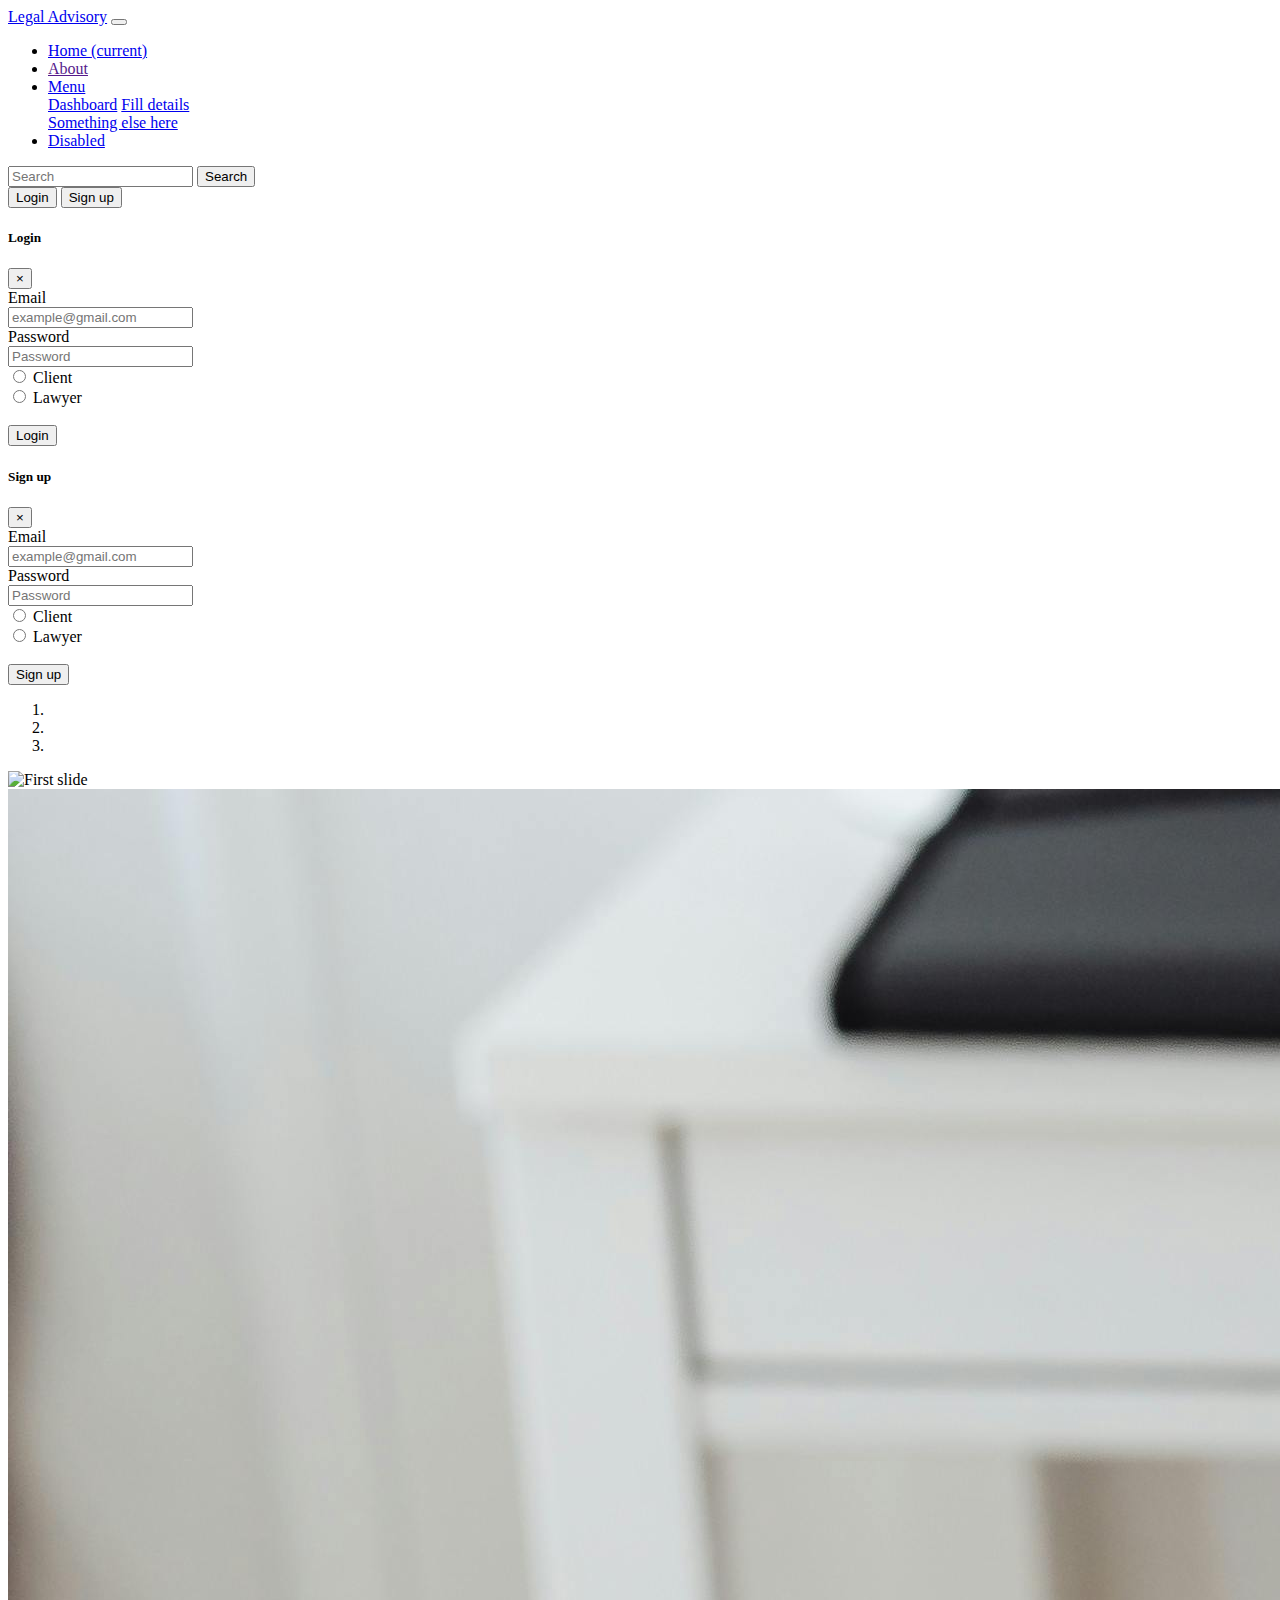
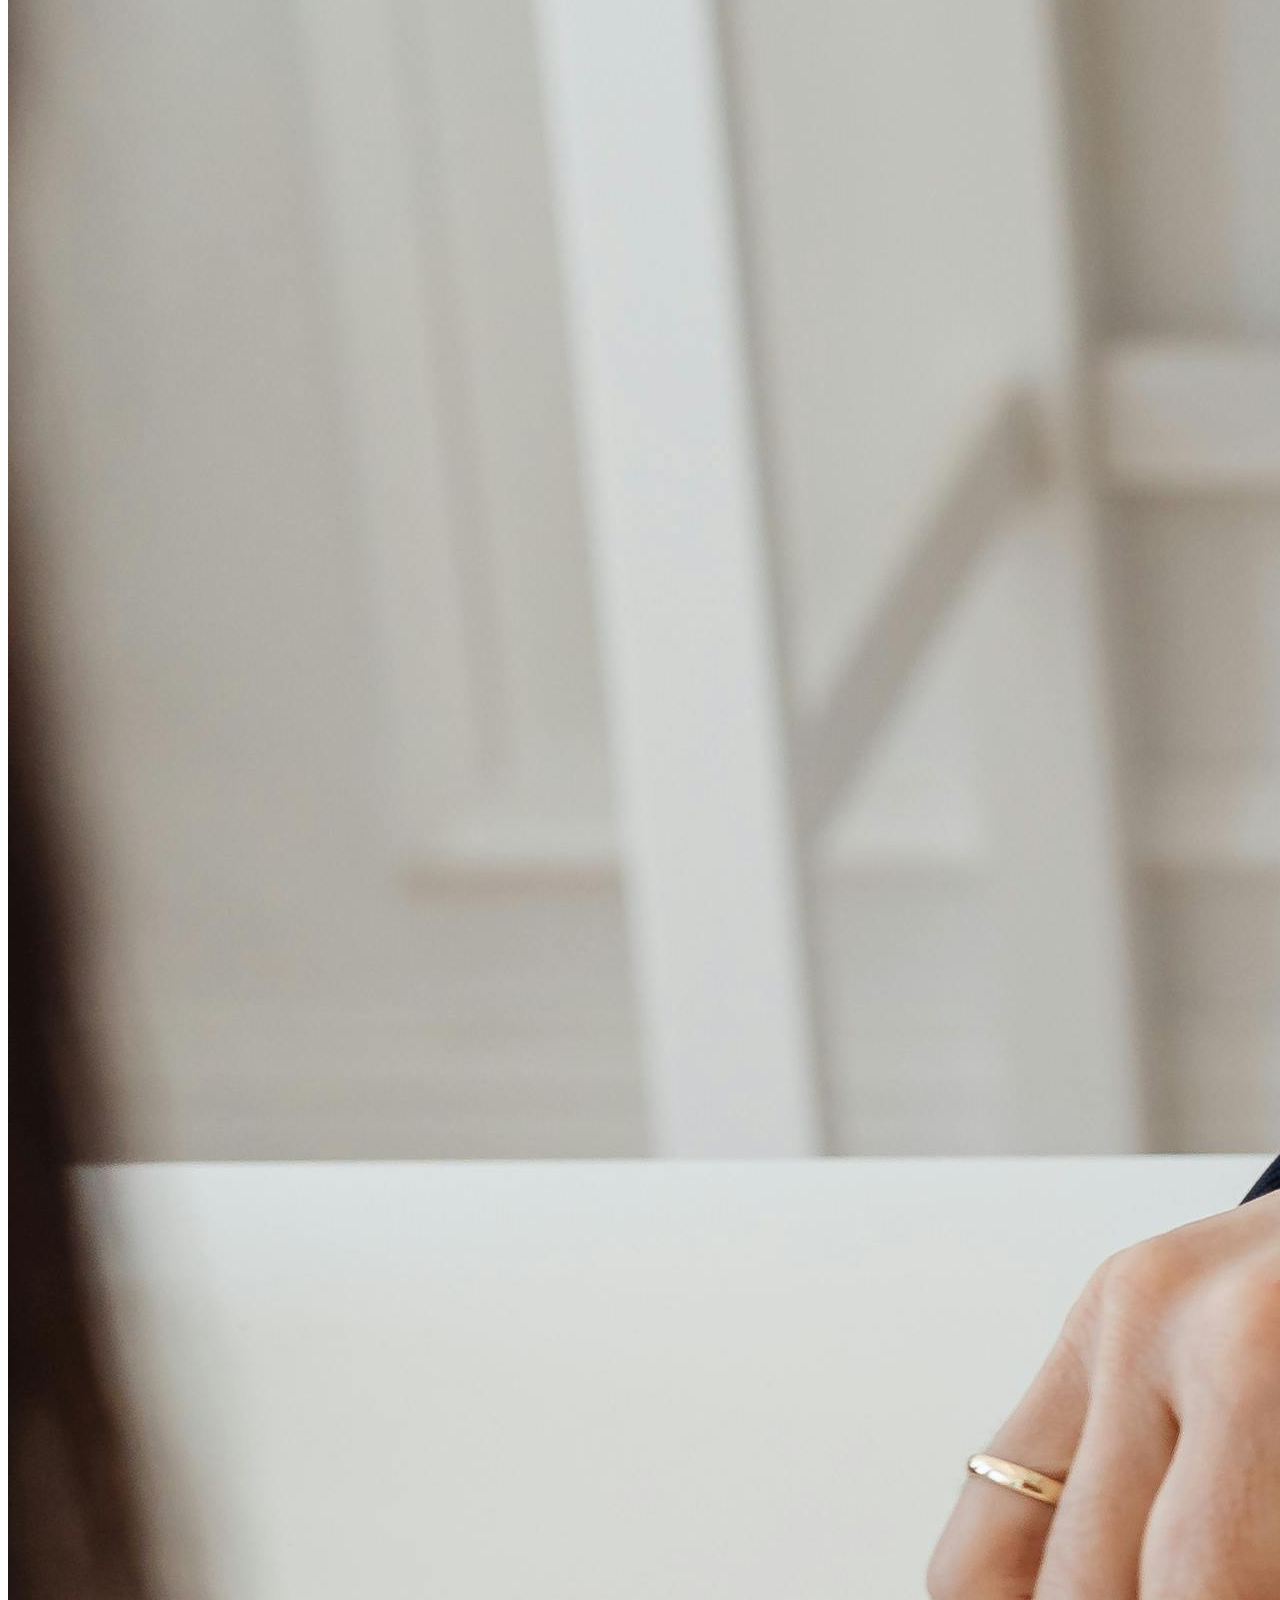
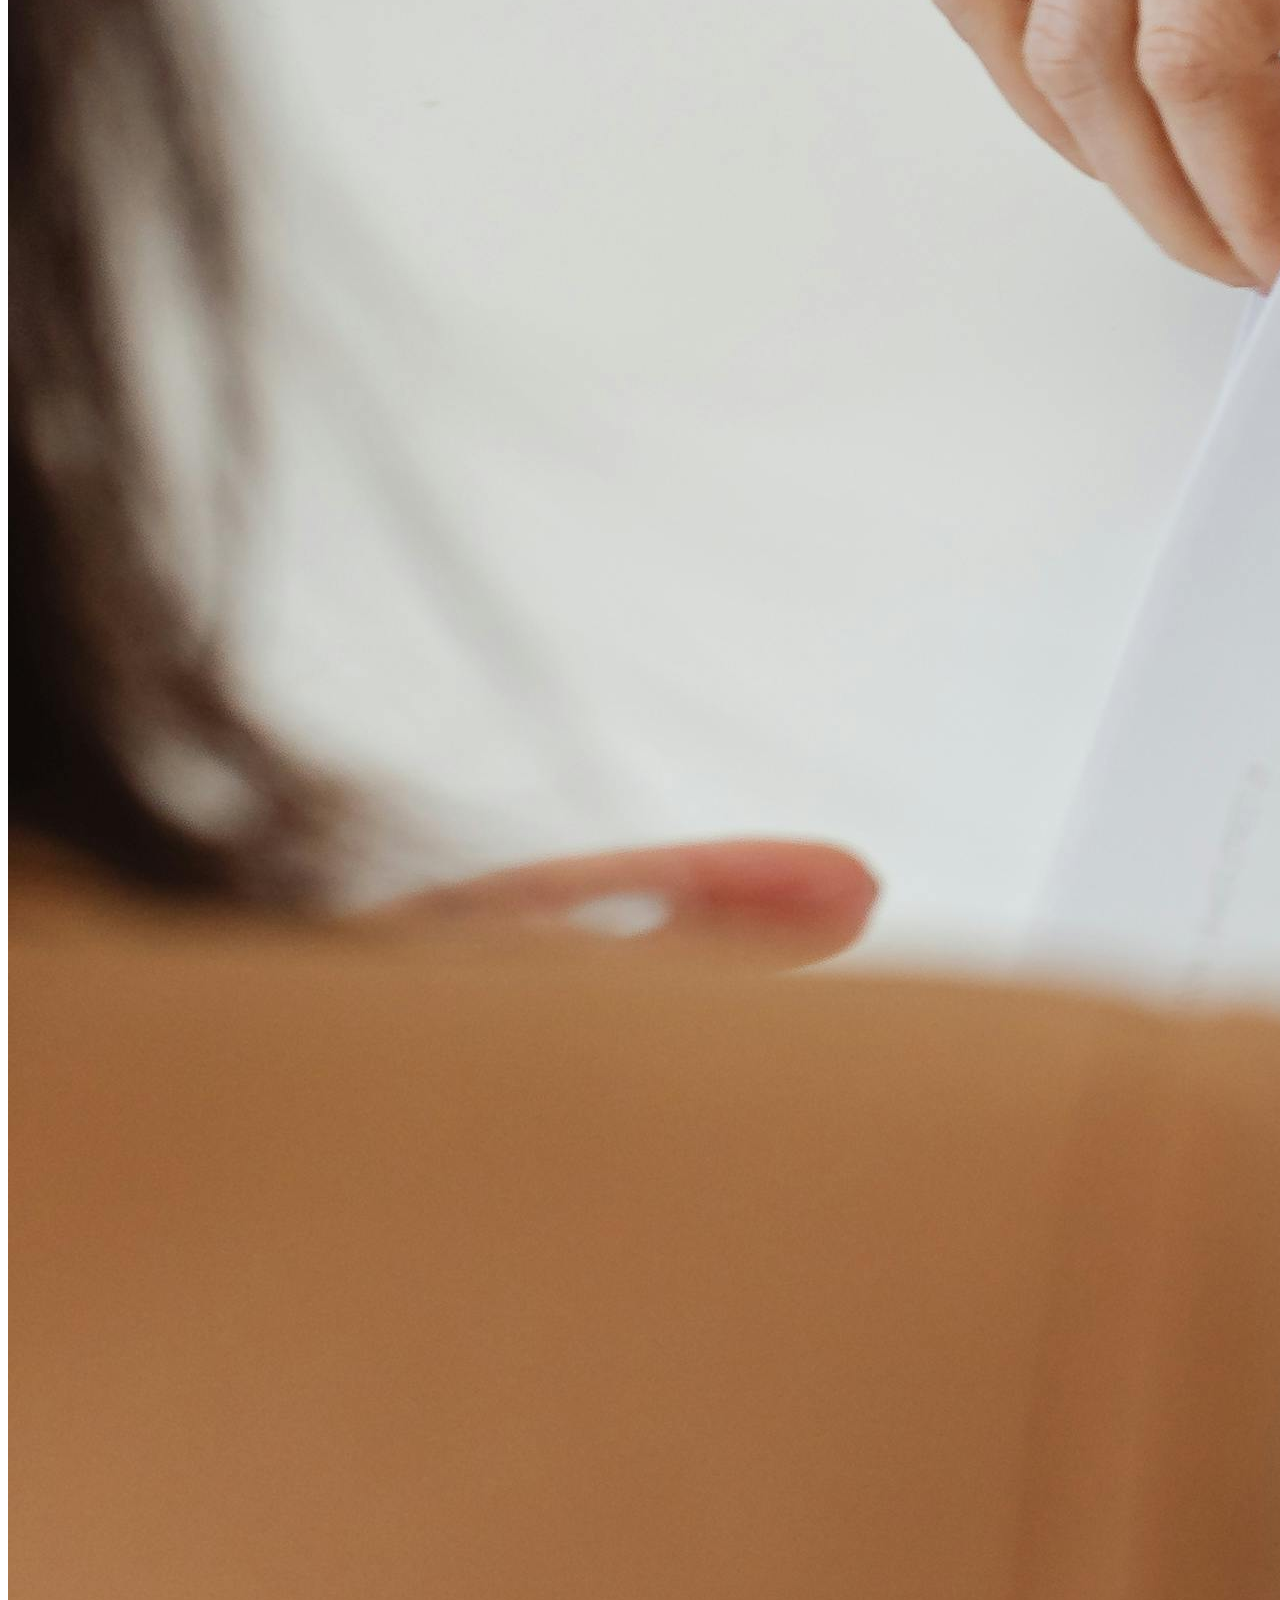
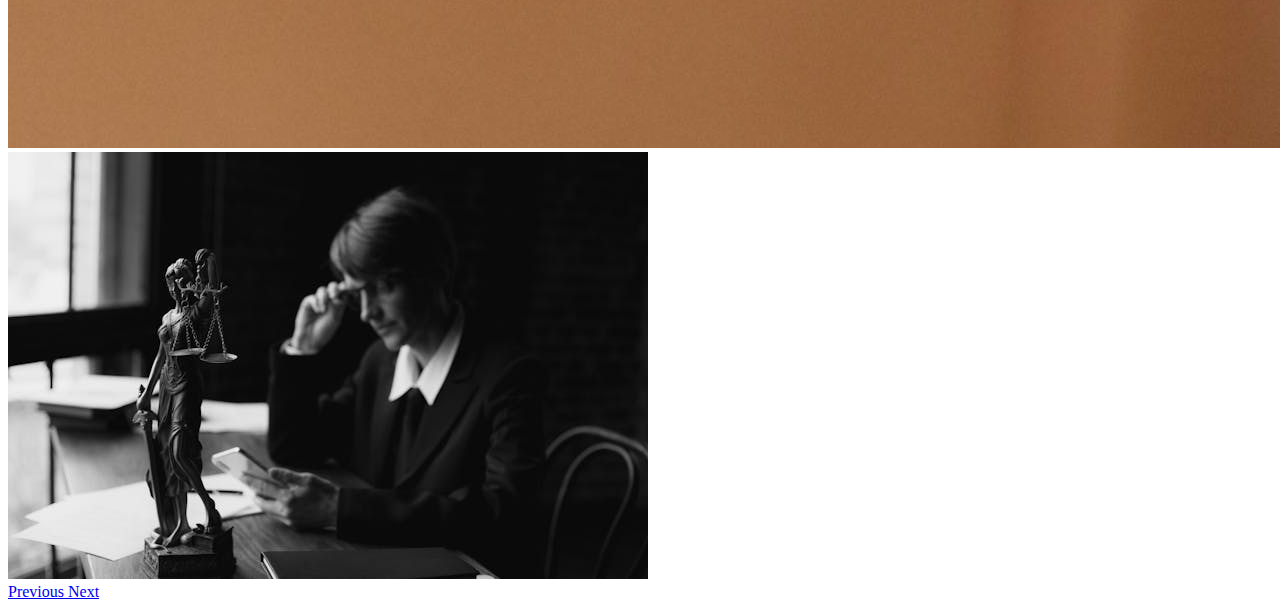
==== commit 99aad4ed: "Updated login and signup part" ====
--- a/index.html
+++ b/index.html
@@ -97,176 +97,133 @@
     </nav>
 
     <!--Login Modal -->
-    <div
-      class="modal fade"
-      id="loginModalCenter"
-      tabindex="-1"
-      role="dialog"
-      aria-labelledby="loginModalCenterTitle"
-      aria-hidden="true"
-    >
+    <div class="modal fade" id="loginModalCenter" tabindex="-1" role="dialog" aria-labelledby="loginModalCenterTitle" aria-hidden="true">
       <div class="modal-dialog modal-dialog-centered" role="document">
         <div class="modal-content">
           <div class="modal-header">
-            <h5 class="modal-title" id="exampleModalCenterTitle">Login</h5>
-            <button
-              type="button"
-              class="close"
-              data-dismiss="modal"
-              aria-label="Close"
-            >
+            <h5 class="modal-title" id="loginModalCenterTitle">Login</h5>
+            <button type="button" class="close" data-dismiss="modal" aria-label="Close">
               <span aria-hidden="true">&times;</span>
             </button>
           </div>
           <div class="modal-body">
-            <form>
+            <form id="loginForm">
               <div class="form-group row">
-                <label for="staticEmail" class="col-sm-2 col-form-label"
-                  >Email</label
-                >
+                <label for="loginEmail" class="col-sm-2 col-form-label">Email</label>
                 <div class="col-sm-10">
-                  <input
-                    type="text"
-                    class="form-control-plaintext"
-                    id="staticEmail"
-                    value="email@example.com"
-                  />
+                  <input type="email" class="form-control" id="loginEmail" name="email" placeholder="example@gmail.com" autocomplete="email" required />
                 </div>
               </div>
               <div class="form-group row">
-                <label for="inputPassword" class="col-sm-2 col-form-label"
-                  >Password</label
-                >
+                <label for="loginPassword" class="col-sm-2 col-form-label">Password</label>
                 <div class="col-sm-10">
-                  <input
-                    type="password"
-                    class="form-control"
-                    id="inputPassword"
-                    placeholder="Password"
-                  />
+                  <input type="password" class="form-control" id="loginPassword" name="password" placeholder="Password" autocomplete="current-password" required />
                 </div>
               </div>
               <div class="form-check form-check-inline col-3">
-                <input
-                  class="form-check-input"
-                  type="radio"
-                  name="inlineRadioOptions"
-                  id="inlineRadio1"
-                  value="option1"
-                />
-                <label class="form-check-label" for="inlineRadio1"
-                  >Client</label
-                >
+                <input class="form-check-input" type="radio" name="role" id="loginClientRole" value="CLIENT" required />
+                <label class="form-check-label" for="loginClientRole">Client</label>
               </div>
               <div class="form-check form-check-inline col-3">
-                <input
-                  class="form-check-input"
-                  type="radio"
-                  name="inlineRadioOptions"
-                  id="inlineRadio2"
-                  value="option2"
-                />
-                <label class="form-check-label" for="inlineRadio2"
-                  >Lawyer</label
-                >
+                <input class="form-check-input" type="radio" name="role" id="loginLawyerRole" value="LAWYER" required />
+                <label class="form-check-label" for="loginLawyerRole">Lawyer</label>
               </div>
               <div class="mx-2 text-center">
                 <br />
-                <button type="submit" class="btn btn-primary mb-2">
-                  Login
-                </button>
-              </div>
+                <button type="submit" class="btn btn-primary mb-2">Login</button>
+              </div>
+              <div id="loginResponse" class="text-center mt-2"></div>
             </form>
           </div>
         </div>
       </div>
     </div>
+    
 
     <!-- new sign up modal -->
     <div
-      class="modal fade"
-      id="signupModalCenter"
-      tabindex="-1"
-      role="dialog"
-      aria-labelledby="signupModalCenterTitle"
-      aria-hidden="true"
-    >
-      <div class="modal-dialog modal-dialog-centered" role="document">
-        <div class="modal-content">
-          <div class="modal-header">
-            <h5 class="modal-title" id="exampleModalCenterTitle">Sign up</h5>
-            <button
-              type="button"
-              class="close"
-              data-dismiss="modal"
-              aria-label="Close"
-            >
-              <span aria-hidden="true">&times;</span>
-            </button>
-          </div>
-          <div class="modal-body">
-            <form>
-              <div class="form-group row">
-                <label for="staticEmail" class="col-sm-2 col-form-label"
-                  >Email</label
-                >
-                <div class="col-sm-10">
-                  <input
-                    type="text"
-                    class="form-control-plaintext"
-                    id="staticEmail"
-                    value="email@example.com"
-                  />
-                </div>
-              </div>
-              <div class="form-group row">
-                <label for="inputPassword" class="col-sm-2 col-form-label"
-                  >Password</label
-                >
-                <div class="col-sm-10">
-                  <input
-                    type="password"
-                    class="form-control"
-                    id="inputPassword"
-                    placeholder="Password"
-                  />
-                </div>
-              </div>
-              <div class="form-check form-check-inline col-3">
-                <input
-                  class="form-check-input"
-                  type="radio"
-                  name="inlineRadioOptions"
-                  id="inlineRadio1"
-                  value="option1"
-                />
-                <label class="form-check-label" for="inlineRadio1"
-                  >Client</label
-                >
-              </div>
-              <div class="form-check form-check-inline col-3">
-                <input
-                  class="form-check-input"
-                  type="radio"
-                  name="inlineRadioOptions"
-                  id="inlineRadio2"
-                  value="option2"
-                />
-                <label class="form-check-label" for="inlineRadio2"
-                  >Lawyer</label
-                >
-              </div>
-              <div class="mx-2 text-center">
-                <br />
-                <button type="submit" class="btn btn-primary mb-2">
-                  Sign up
-                </button>
-              </div>
-            </form>
-          </div>
-        </div>
+  class="modal fade"
+  id="signupModalCenter"
+  tabindex="-1"
+  role="dialog"
+  aria-labelledby="signupModalCenterTitle"
+  aria-hidden="true"
+>
+  <div class="modal-dialog modal-dialog-centered" role="document">
+    <div class="modal-content">
+      <div class="modal-header">
+        <h5 class="modal-title" id="exampleModalCenterTitle">Sign up</h5>
+        <button
+          type="button"
+          class="close"
+          data-dismiss="modal"
+          aria-label="Close"
+        >
+          <span aria-hidden="true">&times;</span>
+        </button>
+      </div>
+      <div class="modal-body">
+        <form id="signupForm">
+          <div class="form-group row">
+            <label for="email" class="col-sm-2 col-form-label">Email</label>
+            <div class="col-sm-10">
+              <input
+                type="email"
+                class="form-control"
+                id="email"
+                name="email"
+                autocomplete="email"
+                placeholder="example@gmail.com"
+                required
+              />
+            </div>
+          </div>
+          <div class="form-group row">
+            <label for="password" class="col-sm-2 col-form-label">Password</label>
+            <div class="col-sm-10">
+              <input
+                type="password"
+                class="form-control"
+                id="password"
+                name="password"
+                autocomplete="new-password"
+                placeholder="Password"
+                required
+              />
+            </div>
+          </div>
+          <div class="form-check form-check-inline col-3">
+            <input
+              class="form-check-input"
+              type="radio"
+              name="role"
+              id="clientRole"
+              value="CLIENT"
+              required
+            />
+            <label class="form-check-label" for="clientRole">Client</label>
+          </div>
+          <div class="form-check form-check-inline col-3">
+            <input
+              class="form-check-input"
+              type="radio"
+              name="role"
+              id="lawyerRole"
+              value="LAWYER"
+              required
+            />
+            <label class="form-check-label" for="lawyerRole">Lawyer</label>
+          </div>
+          <div class="mx-2 text-center">
+            <br />
+            <button type="submit" class="btn btn-primary mb-2">Sign up</button>
+          </div>
+          <div id="signupResponse" class="text-center mt-2"></div>
+        </form>
       </div>
     </div>
+  </div>
+</div>
 
     <!--Signup Modal -->
     <!-- <div
@@ -428,5 +385,7 @@
       integrity="sha384-ChfqqxuZUCnJSK3+MXmPNIyE6ZbWh2IMqE241rYiqJxyMiZ6OW/JmZQ5stwEULTy"
       crossorigin="anonymous"
     ></script>
+    <script src="script.js"></script>
+    <script src="login.js"></script>
   </body>
 </html>
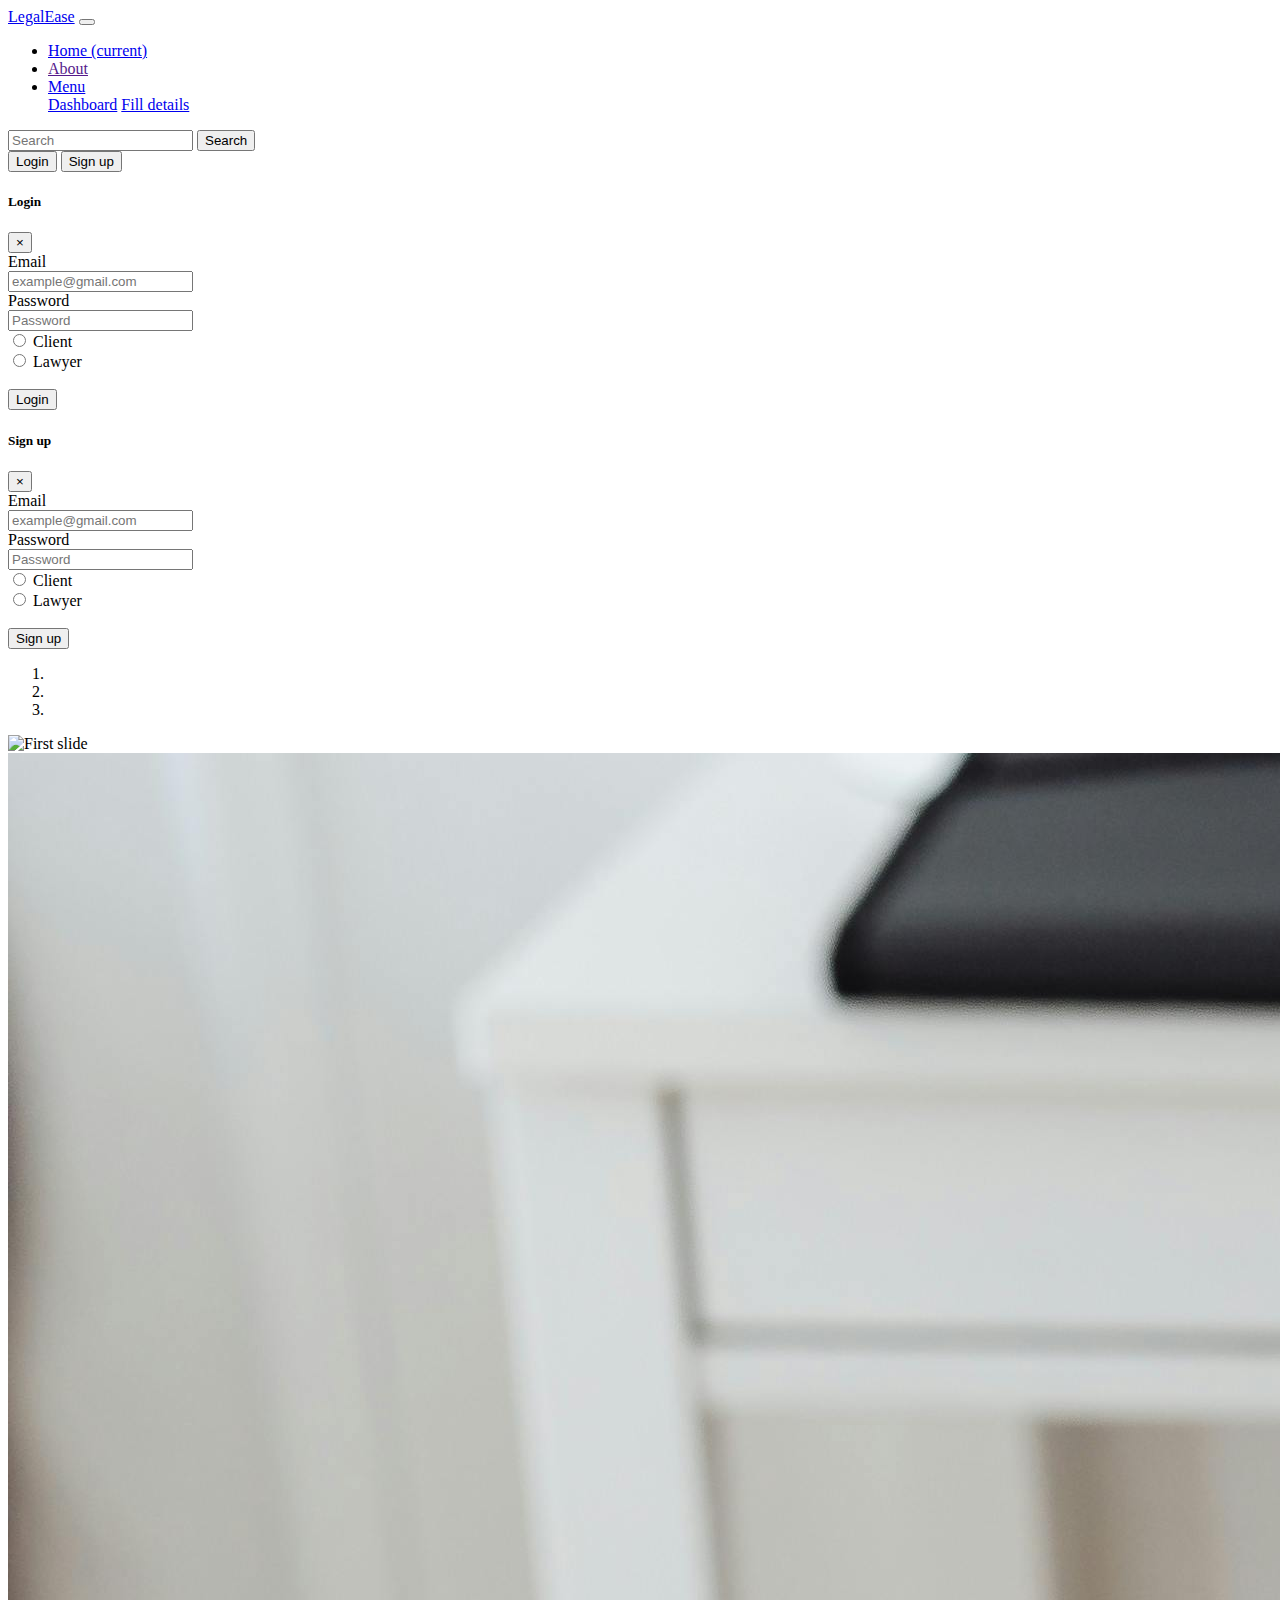
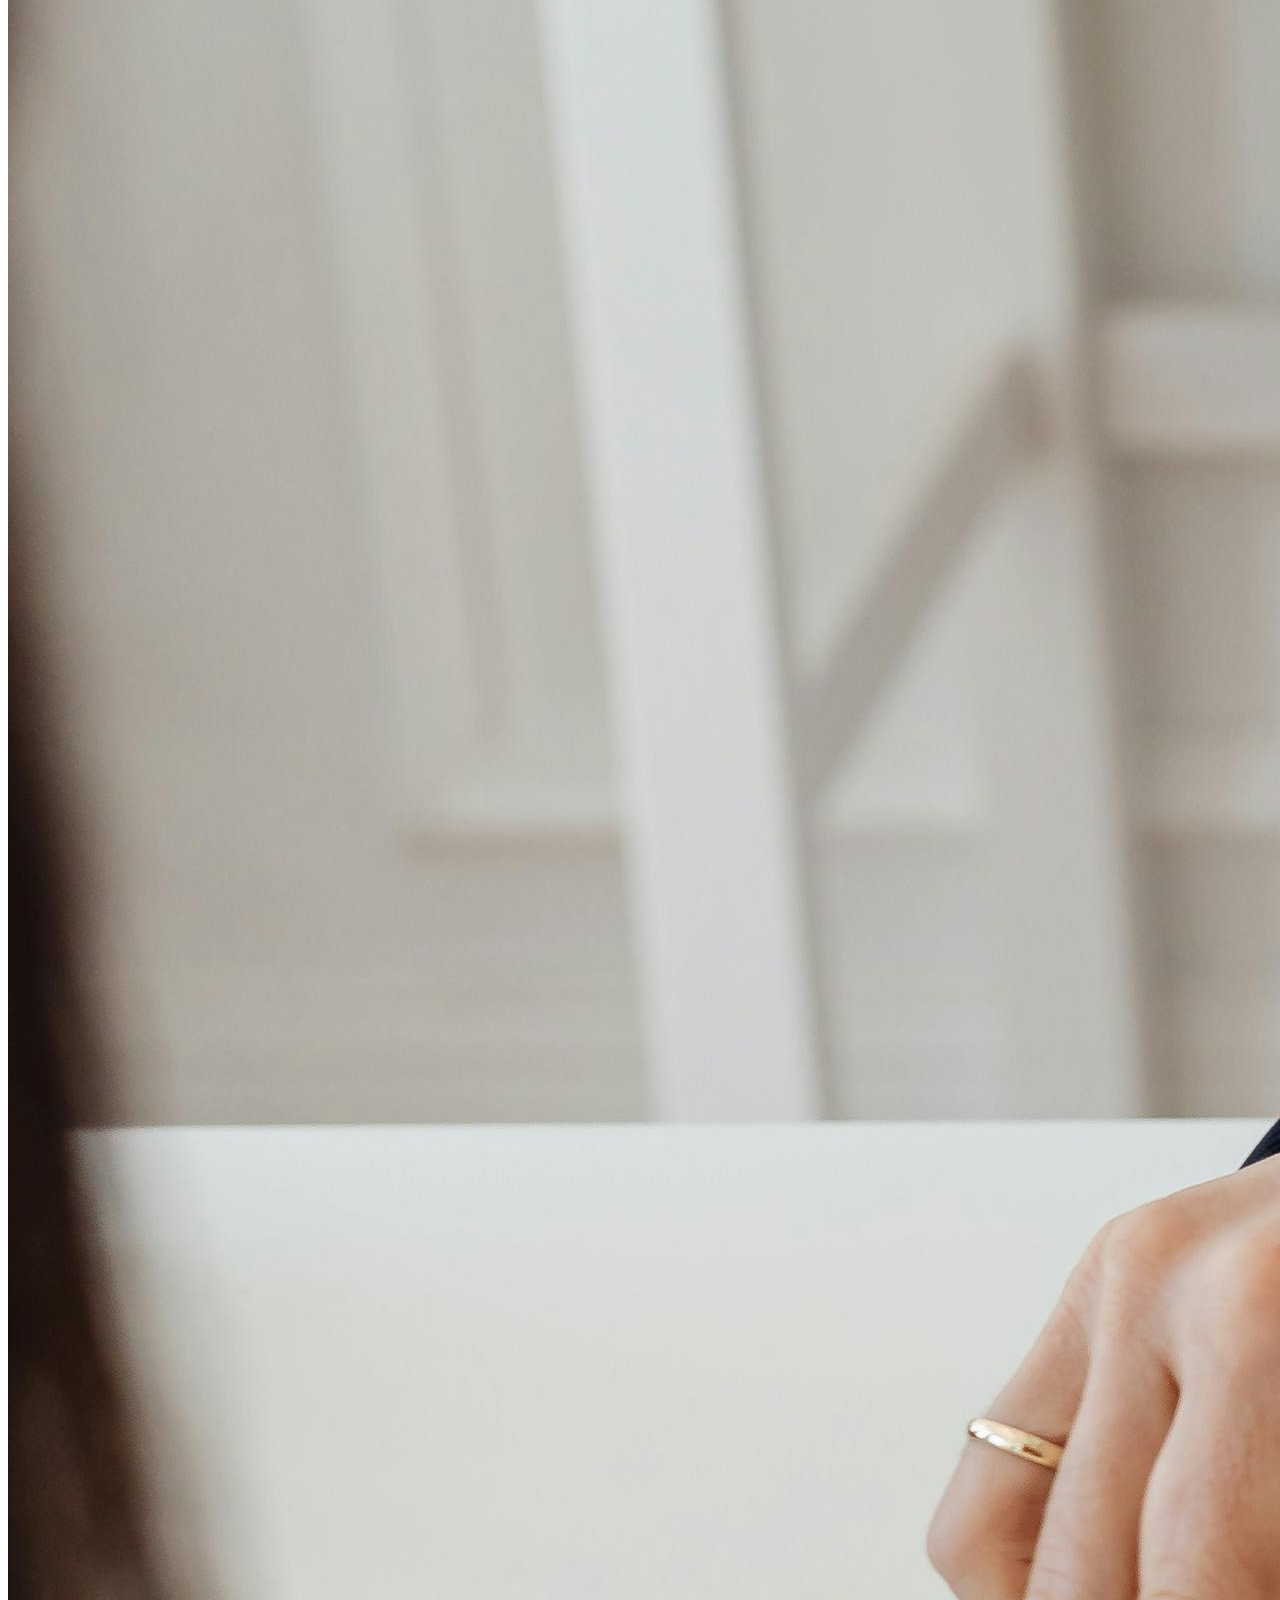
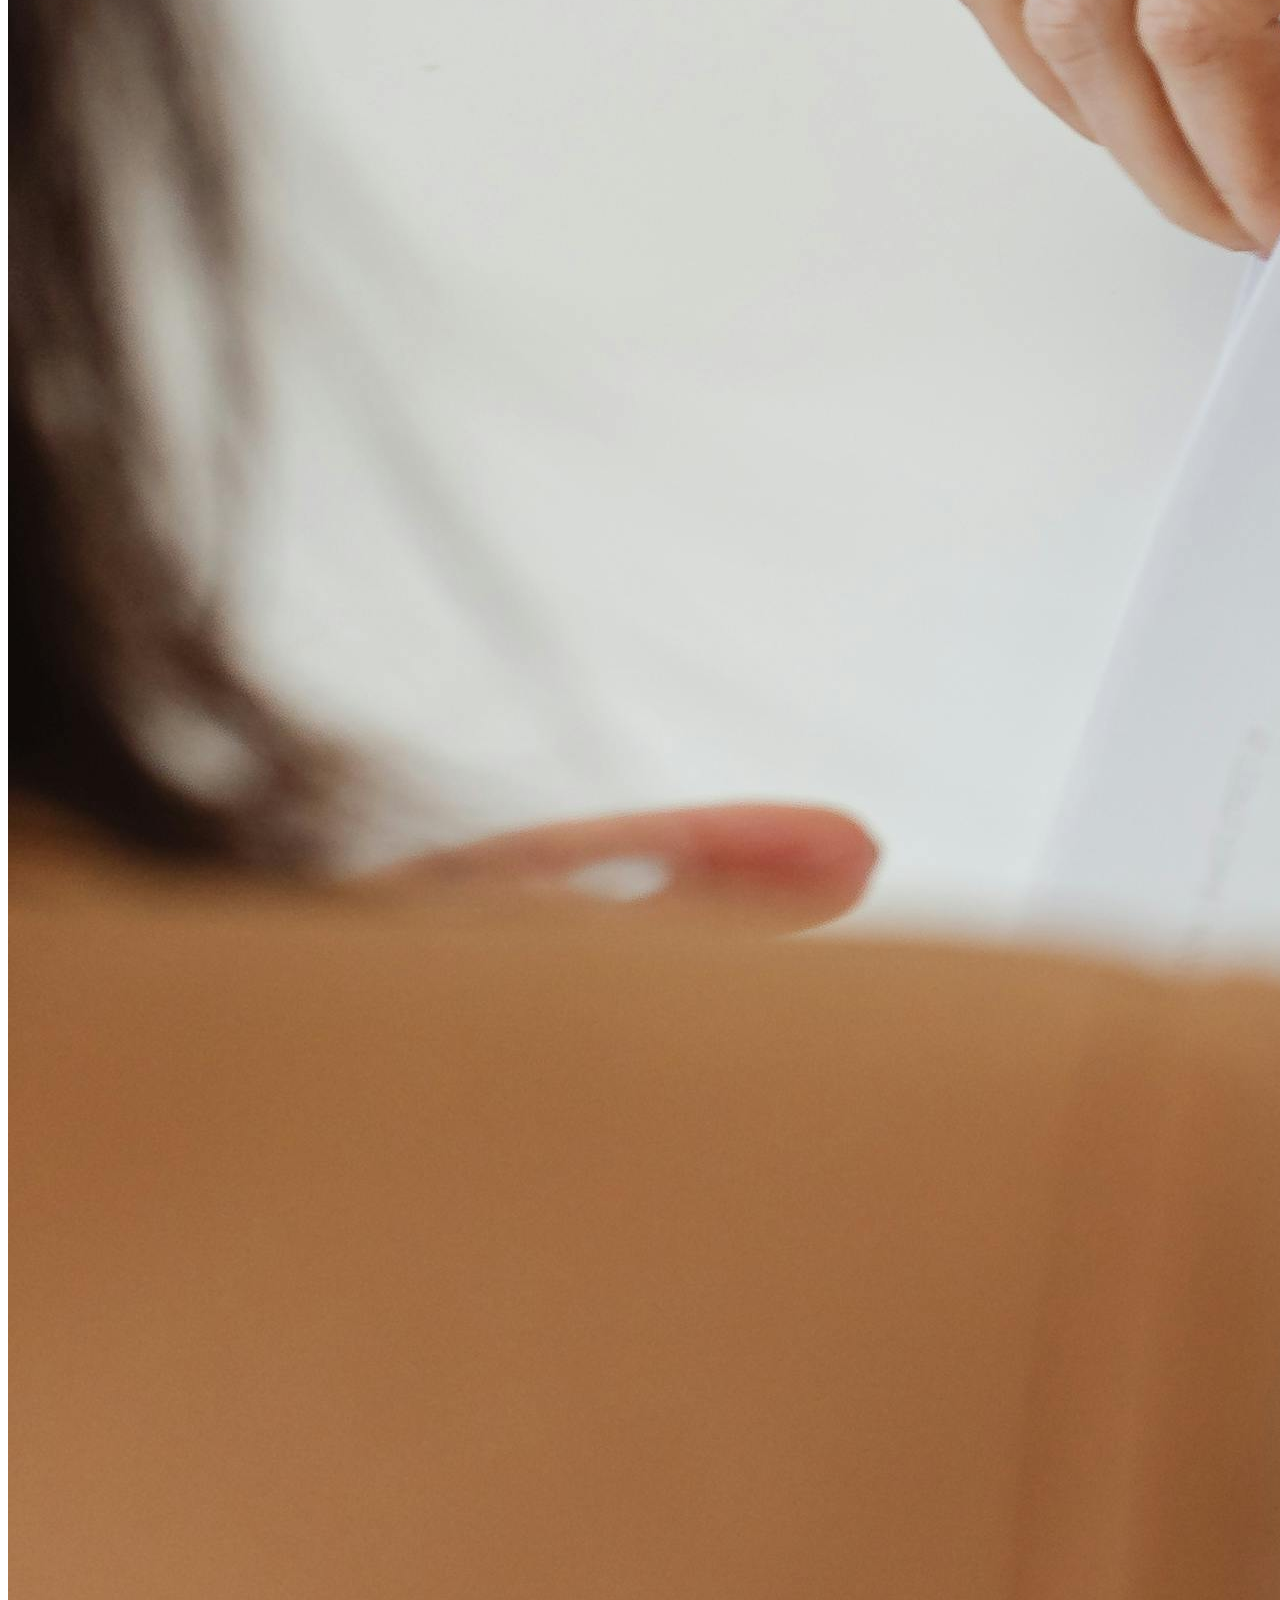
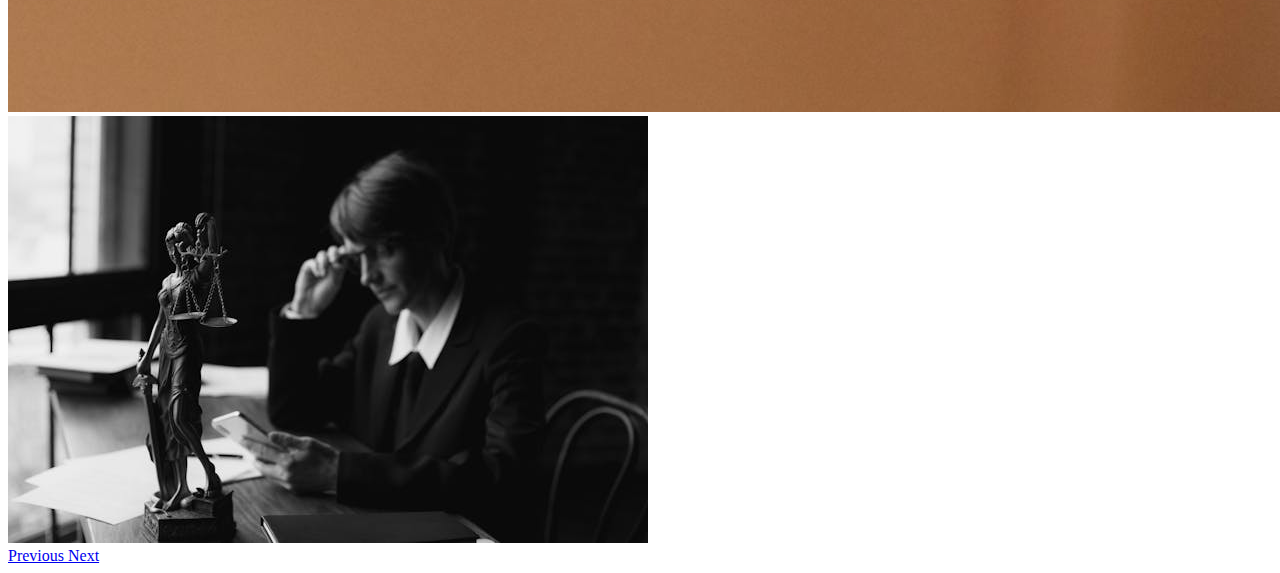
==== commit f52efafb: "Modified index.html" ====
--- a/index.html
+++ b/index.html
@@ -20,7 +20,7 @@
   </head>
   <body>
     <nav class="navbar navbar-expand-lg navbar-light bg-light">
-      <a class="navbar-brand" href="#">Legal Advisory</a>
+      <a class="navbar-brand" href="#">LegalEase</a>
       <button
         class="navbar-toggler"
         type="button"
@@ -58,12 +58,7 @@
             <div class="dropdown-menu" aria-labelledby="navbarDropdown">
               <a class="dropdown-item" href="dashboard.html">Dashboard</a>
               <a class="dropdown-item" href="form.html">Fill details</a>
-              <div class="dropdown-divider"></div>
-              <a class="dropdown-item" href="#">Something else here</a>
             </div>
-          </li>
-          <li class="nav-item">
-            <a class="nav-link disabled" href="#">Disabled</a>
           </li>
         </ul>
         <form class="form-inline my-2 my-lg-0">
@@ -97,40 +92,92 @@
     </nav>
 
     <!--Login Modal -->
-    <div class="modal fade" id="loginModalCenter" tabindex="-1" role="dialog" aria-labelledby="loginModalCenterTitle" aria-hidden="true">
+    <div
+      class="modal fade"
+      id="loginModalCenter"
+      tabindex="-1"
+      role="dialog"
+      aria-labelledby="loginModalCenterTitle"
+      aria-hidden="true"
+    >
       <div class="modal-dialog modal-dialog-centered" role="document">
         <div class="modal-content">
           <div class="modal-header">
             <h5 class="modal-title" id="loginModalCenterTitle">Login</h5>
-            <button type="button" class="close" data-dismiss="modal" aria-label="Close">
+            <button
+              type="button"
+              class="close"
+              data-dismiss="modal"
+              aria-label="Close"
+            >
               <span aria-hidden="true">&times;</span>
             </button>
           </div>
           <div class="modal-body">
             <form id="loginForm">
               <div class="form-group row">
-                <label for="loginEmail" class="col-sm-2 col-form-label">Email</label>
+                <label for="loginEmail" class="col-sm-2 col-form-label"
+                  >Email</label
+                >
                 <div class="col-sm-10">
-                  <input type="email" class="form-control" id="loginEmail" name="email" placeholder="example@gmail.com" autocomplete="email" required />
+                  <input
+                    type="email"
+                    class="form-control"
+                    id="loginEmail"
+                    name="email"
+                    placeholder="example@gmail.com"
+                    autocomplete="email"
+                    required
+                  />
                 </div>
               </div>
               <div class="form-group row">
-                <label for="loginPassword" class="col-sm-2 col-form-label">Password</label>
+                <label for="loginPassword" class="col-sm-2 col-form-label"
+                  >Password</label
+                >
                 <div class="col-sm-10">
-                  <input type="password" class="form-control" id="loginPassword" name="password" placeholder="Password" autocomplete="current-password" required />
+                  <input
+                    type="password"
+                    class="form-control"
+                    id="loginPassword"
+                    name="password"
+                    placeholder="Password"
+                    autocomplete="current-password"
+                    required
+                  />
                 </div>
               </div>
               <div class="form-check form-check-inline col-3">
-                <input class="form-check-input" type="radio" name="role" id="loginClientRole" value="CLIENT" required />
-                <label class="form-check-label" for="loginClientRole">Client</label>
+                <input
+                  class="form-check-input"
+                  type="radio"
+                  name="role"
+                  id="loginClientRole"
+                  value="CLIENT"
+                  required
+                />
+                <label class="form-check-label" for="loginClientRole"
+                  >Client</label
+                >
               </div>
               <div class="form-check form-check-inline col-3">
-                <input class="form-check-input" type="radio" name="role" id="loginLawyerRole" value="LAWYER" required />
-                <label class="form-check-label" for="loginLawyerRole">Lawyer</label>
+                <input
+                  class="form-check-input"
+                  type="radio"
+                  name="role"
+                  id="loginLawyerRole"
+                  value="LAWYER"
+                  required
+                />
+                <label class="form-check-label" for="loginLawyerRole"
+                  >Lawyer</label
+                >
               </div>
               <div class="mx-2 text-center">
                 <br />
-                <button type="submit" class="btn btn-primary mb-2">Login</button>
+                <button type="submit" class="btn btn-primary mb-2">
+                  Login
+                </button>
               </div>
               <div id="loginResponse" class="text-center mt-2"></div>
             </form>
@@ -138,92 +185,95 @@
         </div>
       </div>
     </div>
-    
 
     <!-- new sign up modal -->
     <div
-  class="modal fade"
-  id="signupModalCenter"
-  tabindex="-1"
-  role="dialog"
-  aria-labelledby="signupModalCenterTitle"
-  aria-hidden="true"
->
-  <div class="modal-dialog modal-dialog-centered" role="document">
-    <div class="modal-content">
-      <div class="modal-header">
-        <h5 class="modal-title" id="exampleModalCenterTitle">Sign up</h5>
-        <button
-          type="button"
-          class="close"
-          data-dismiss="modal"
-          aria-label="Close"
-        >
-          <span aria-hidden="true">&times;</span>
-        </button>
-      </div>
-      <div class="modal-body">
-        <form id="signupForm">
-          <div class="form-group row">
-            <label for="email" class="col-sm-2 col-form-label">Email</label>
-            <div class="col-sm-10">
-              <input
-                type="email"
-                class="form-control"
-                id="email"
-                name="email"
-                autocomplete="email"
-                placeholder="example@gmail.com"
-                required
-              />
-            </div>
-          </div>
-          <div class="form-group row">
-            <label for="password" class="col-sm-2 col-form-label">Password</label>
-            <div class="col-sm-10">
-              <input
-                type="password"
-                class="form-control"
-                id="password"
-                name="password"
-                autocomplete="new-password"
-                placeholder="Password"
-                required
-              />
-            </div>
-          </div>
-          <div class="form-check form-check-inline col-3">
-            <input
-              class="form-check-input"
-              type="radio"
-              name="role"
-              id="clientRole"
-              value="CLIENT"
-              required
-            />
-            <label class="form-check-label" for="clientRole">Client</label>
-          </div>
-          <div class="form-check form-check-inline col-3">
-            <input
-              class="form-check-input"
-              type="radio"
-              name="role"
-              id="lawyerRole"
-              value="LAWYER"
-              required
-            />
-            <label class="form-check-label" for="lawyerRole">Lawyer</label>
-          </div>
-          <div class="mx-2 text-center">
-            <br />
-            <button type="submit" class="btn btn-primary mb-2">Sign up</button>
-          </div>
-          <div id="signupResponse" class="text-center mt-2"></div>
-        </form>
+      class="modal fade"
+      id="signupModalCenter"
+      tabindex="-1"
+      role="dialog"
+      aria-labelledby="signupModalCenterTitle"
+      aria-hidden="true"
+    >
+      <div class="modal-dialog modal-dialog-centered" role="document">
+        <div class="modal-content">
+          <div class="modal-header">
+            <h5 class="modal-title" id="exampleModalCenterTitle">Sign up</h5>
+            <button
+              type="button"
+              class="close"
+              data-dismiss="modal"
+              aria-label="Close"
+            >
+              <span aria-hidden="true">&times;</span>
+            </button>
+          </div>
+          <div class="modal-body">
+            <form id="signupForm">
+              <div class="form-group row">
+                <label for="email" class="col-sm-2 col-form-label">Email</label>
+                <div class="col-sm-10">
+                  <input
+                    type="email"
+                    class="form-control"
+                    id="email"
+                    name="email"
+                    autocomplete="email"
+                    placeholder="example@gmail.com"
+                    required
+                  />
+                </div>
+              </div>
+              <div class="form-group row">
+                <label for="password" class="col-sm-2 col-form-label"
+                  >Password</label
+                >
+                <div class="col-sm-10">
+                  <input
+                    type="password"
+                    class="form-control"
+                    id="password"
+                    name="password"
+                    autocomplete="new-password"
+                    placeholder="Password"
+                    required
+                  />
+                </div>
+              </div>
+              <div class="form-check form-check-inline col-3">
+                <input
+                  class="form-check-input"
+                  type="radio"
+                  name="role"
+                  id="clientRole"
+                  value="CLIENT"
+                  required
+                />
+                <label class="form-check-label" for="clientRole">Client</label>
+              </div>
+              <div class="form-check form-check-inline col-3">
+                <input
+                  class="form-check-input"
+                  type="radio"
+                  name="role"
+                  id="lawyerRole"
+                  value="LAWYER"
+                  required
+                />
+                <label class="form-check-label" for="lawyerRole">Lawyer</label>
+              </div>
+              <div class="mx-2 text-center">
+                <br />
+                <button type="submit" class="btn btn-primary mb-2">
+                  Sign up
+                </button>
+              </div>
+              <div id="signupResponse" class="text-center mt-2"></div>
+            </form>
+          </div>
+        </div>
       </div>
     </div>
-  </div>
-</div>
 
     <!--Signup Modal -->
     <!-- <div
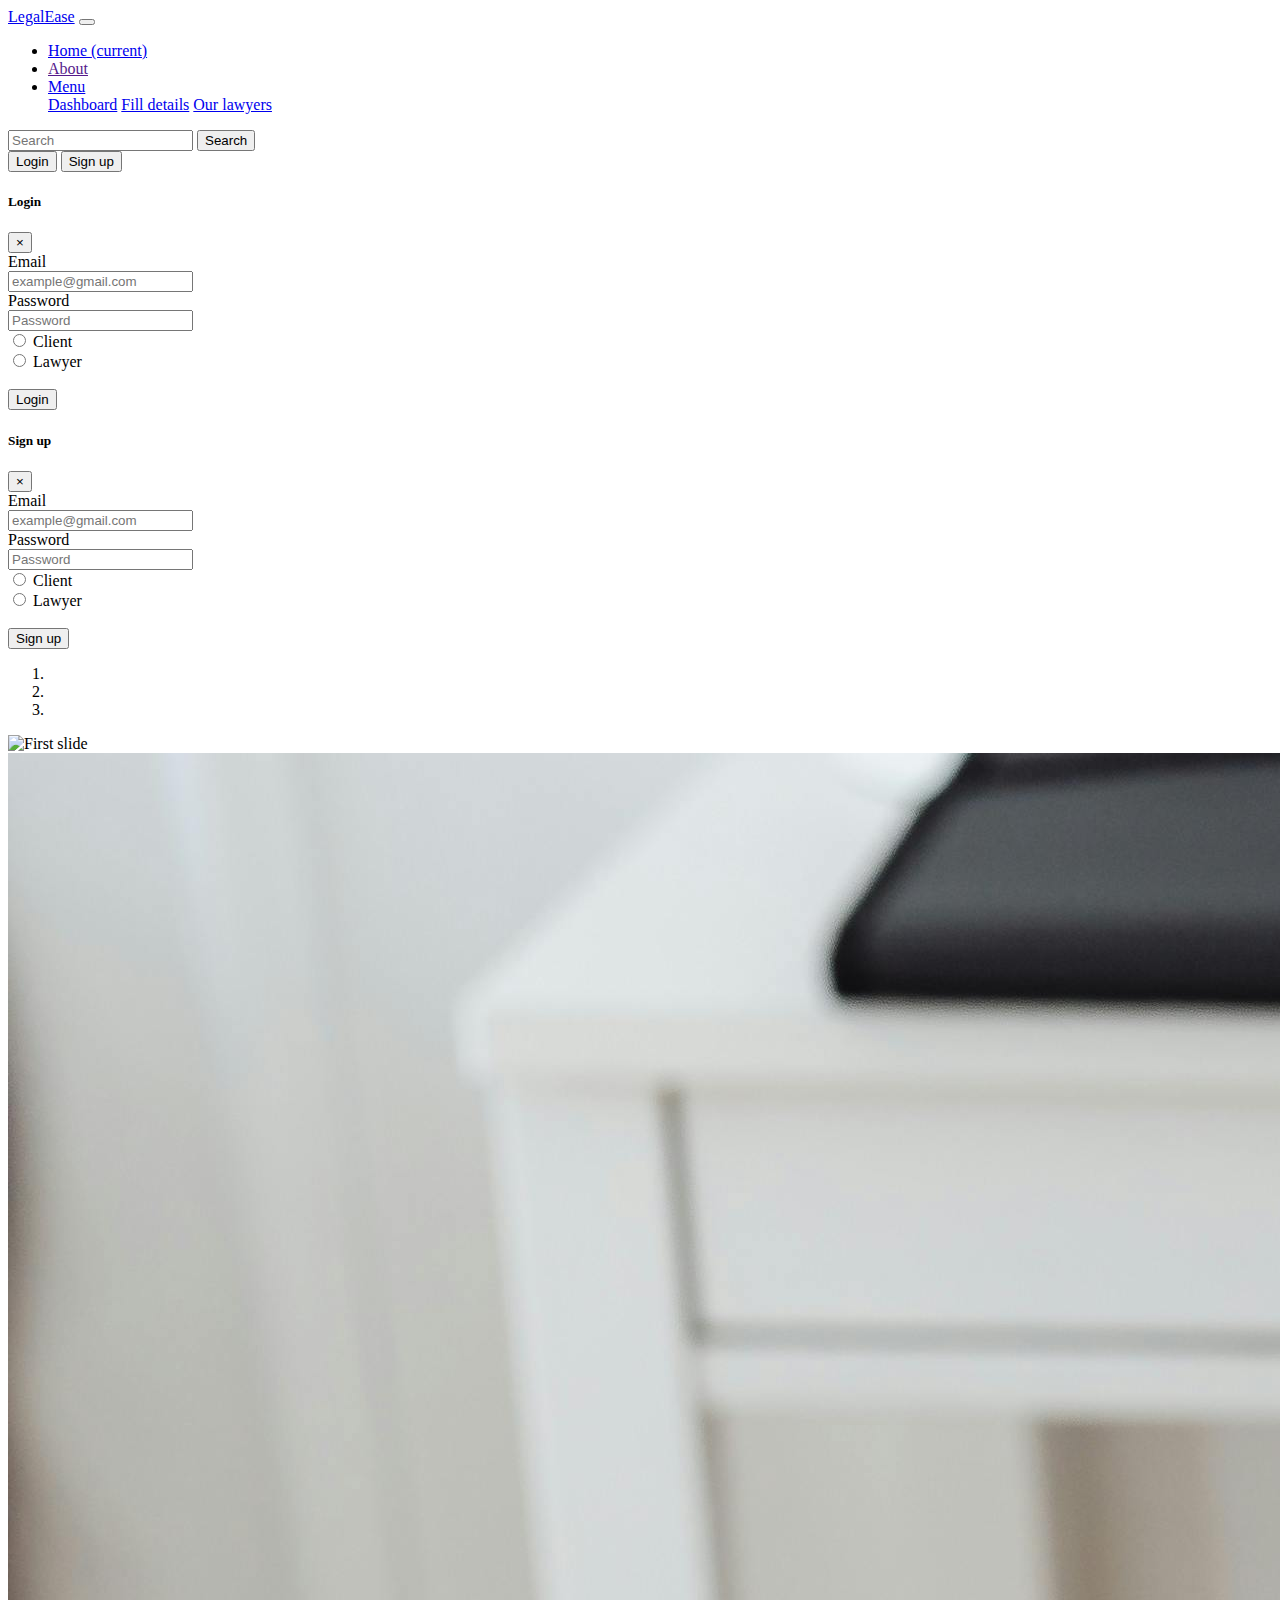
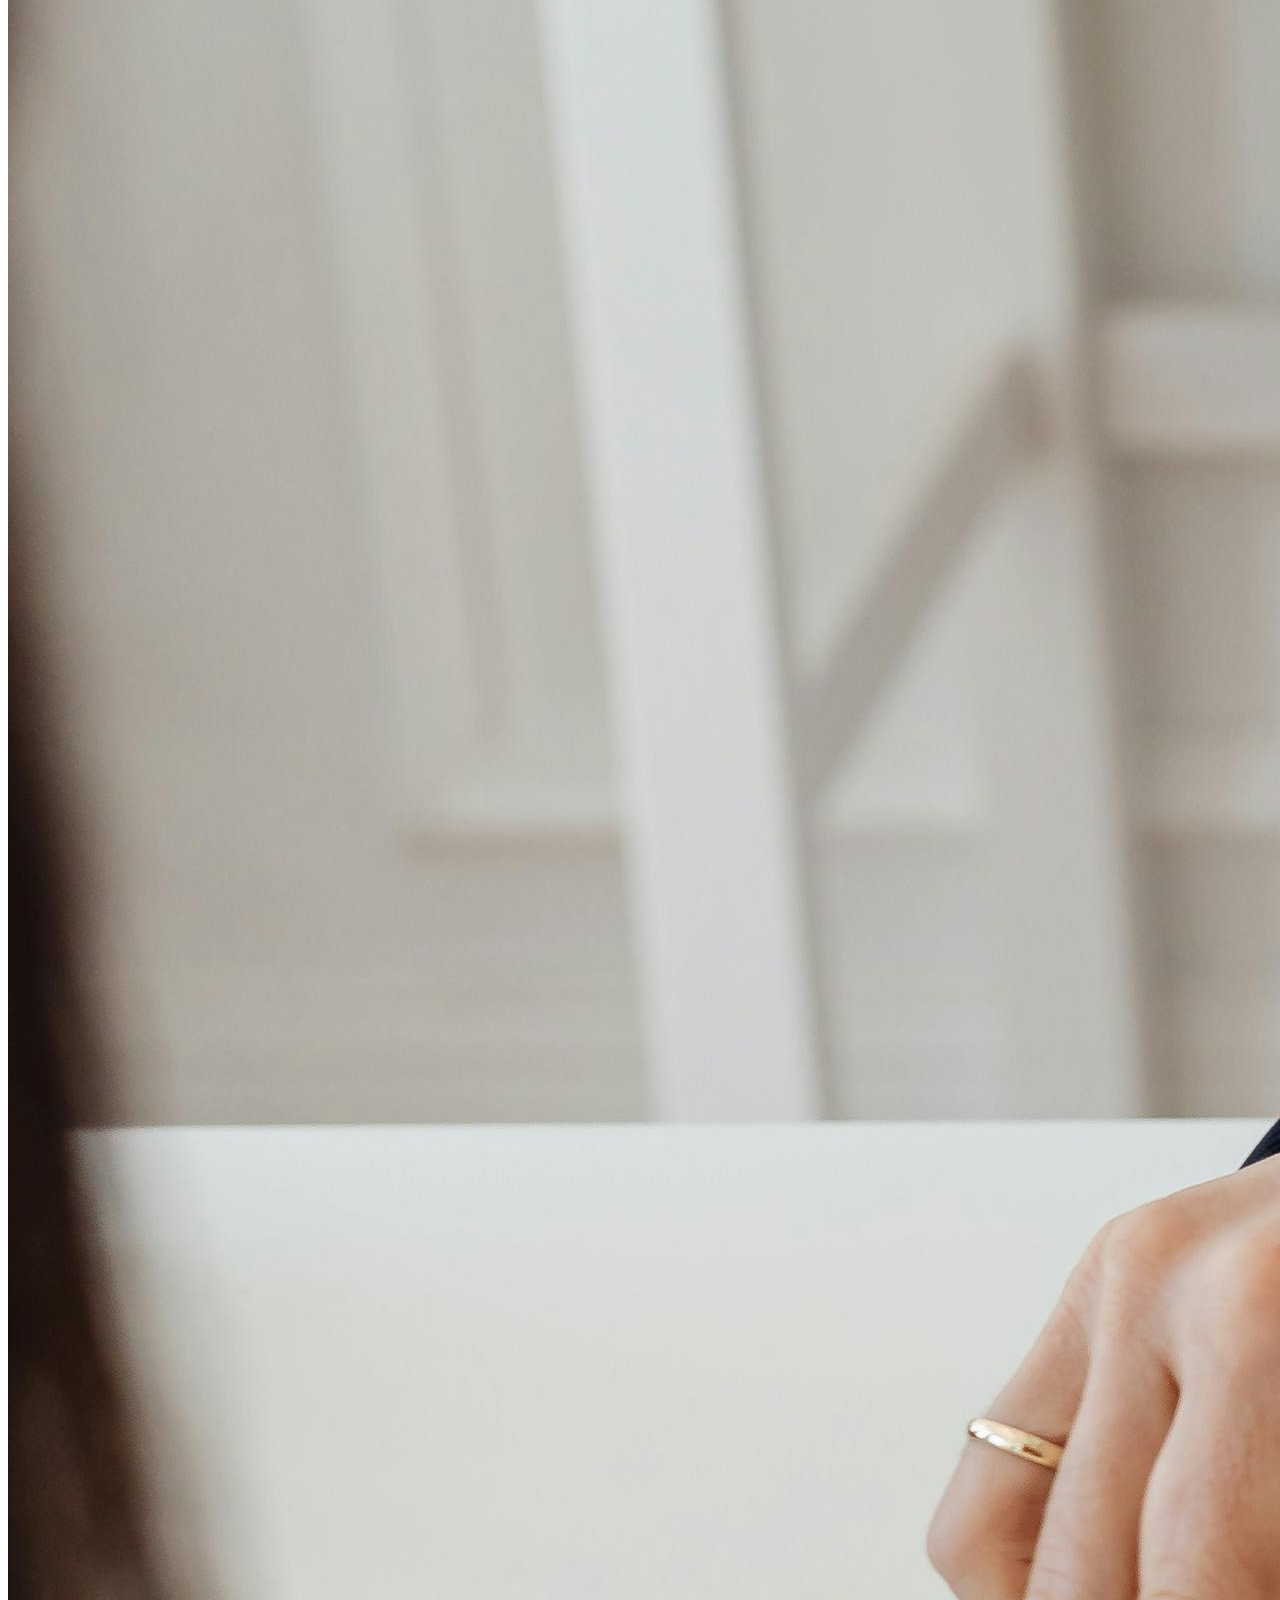
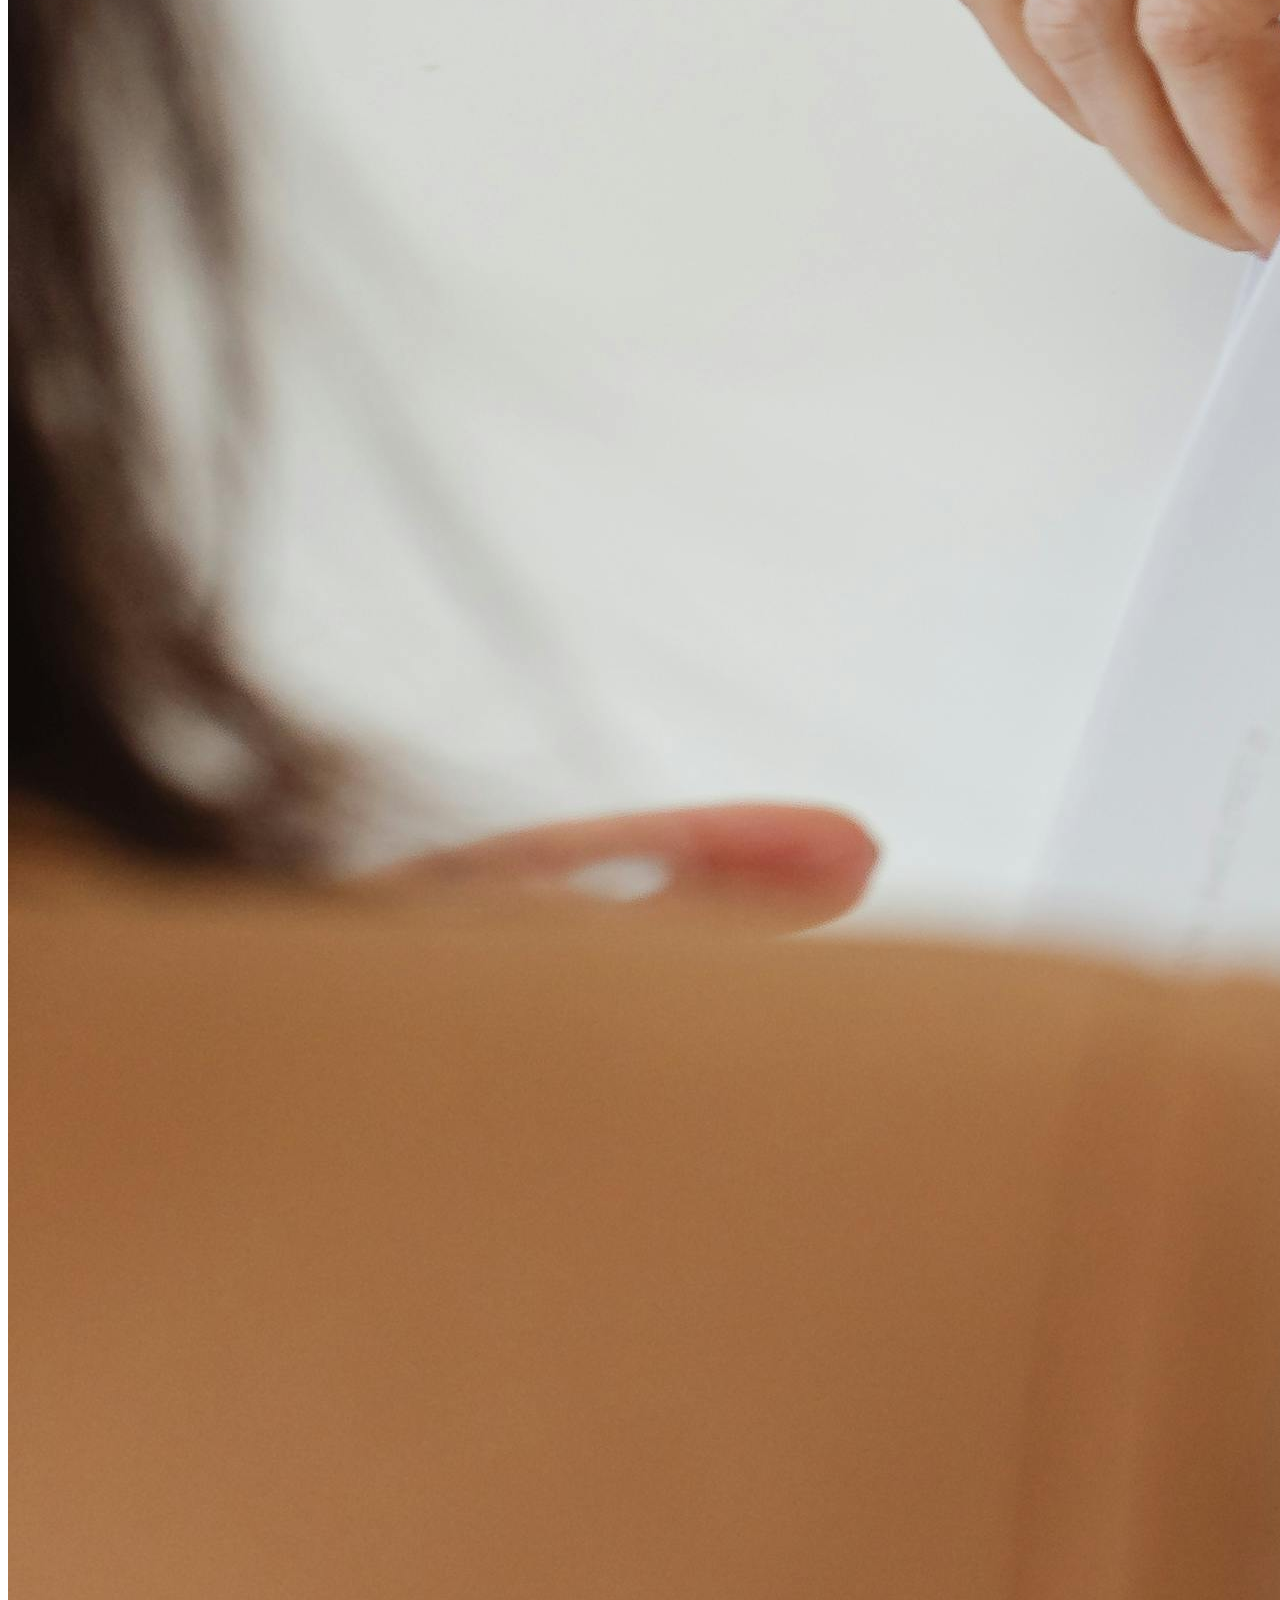
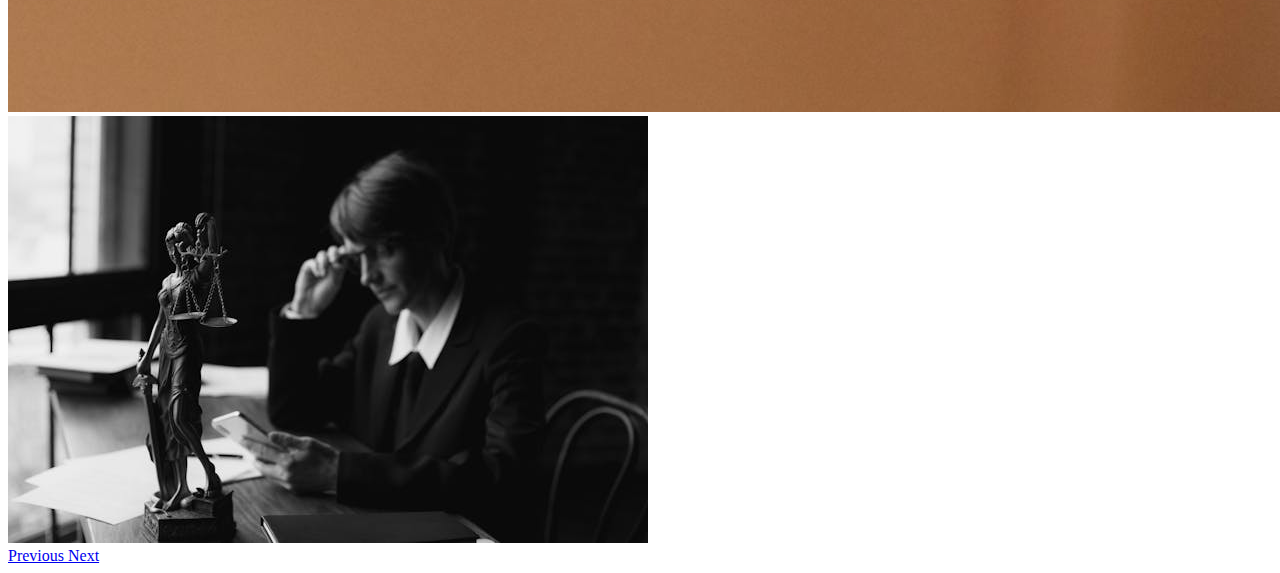
==== commit c72e401d: "Updated the nav index.html" ====
--- a/index.html
+++ b/index.html
@@ -58,6 +58,7 @@
             <div class="dropdown-menu" aria-labelledby="navbarDropdown">
               <a class="dropdown-item" href="dashboard.html">Dashboard</a>
               <a class="dropdown-item" href="form.html">Fill details</a>
+              <a class="dropdown-item" href="lawyers.html">Our lawyers</a>
             </div>
           </li>
         </ul>
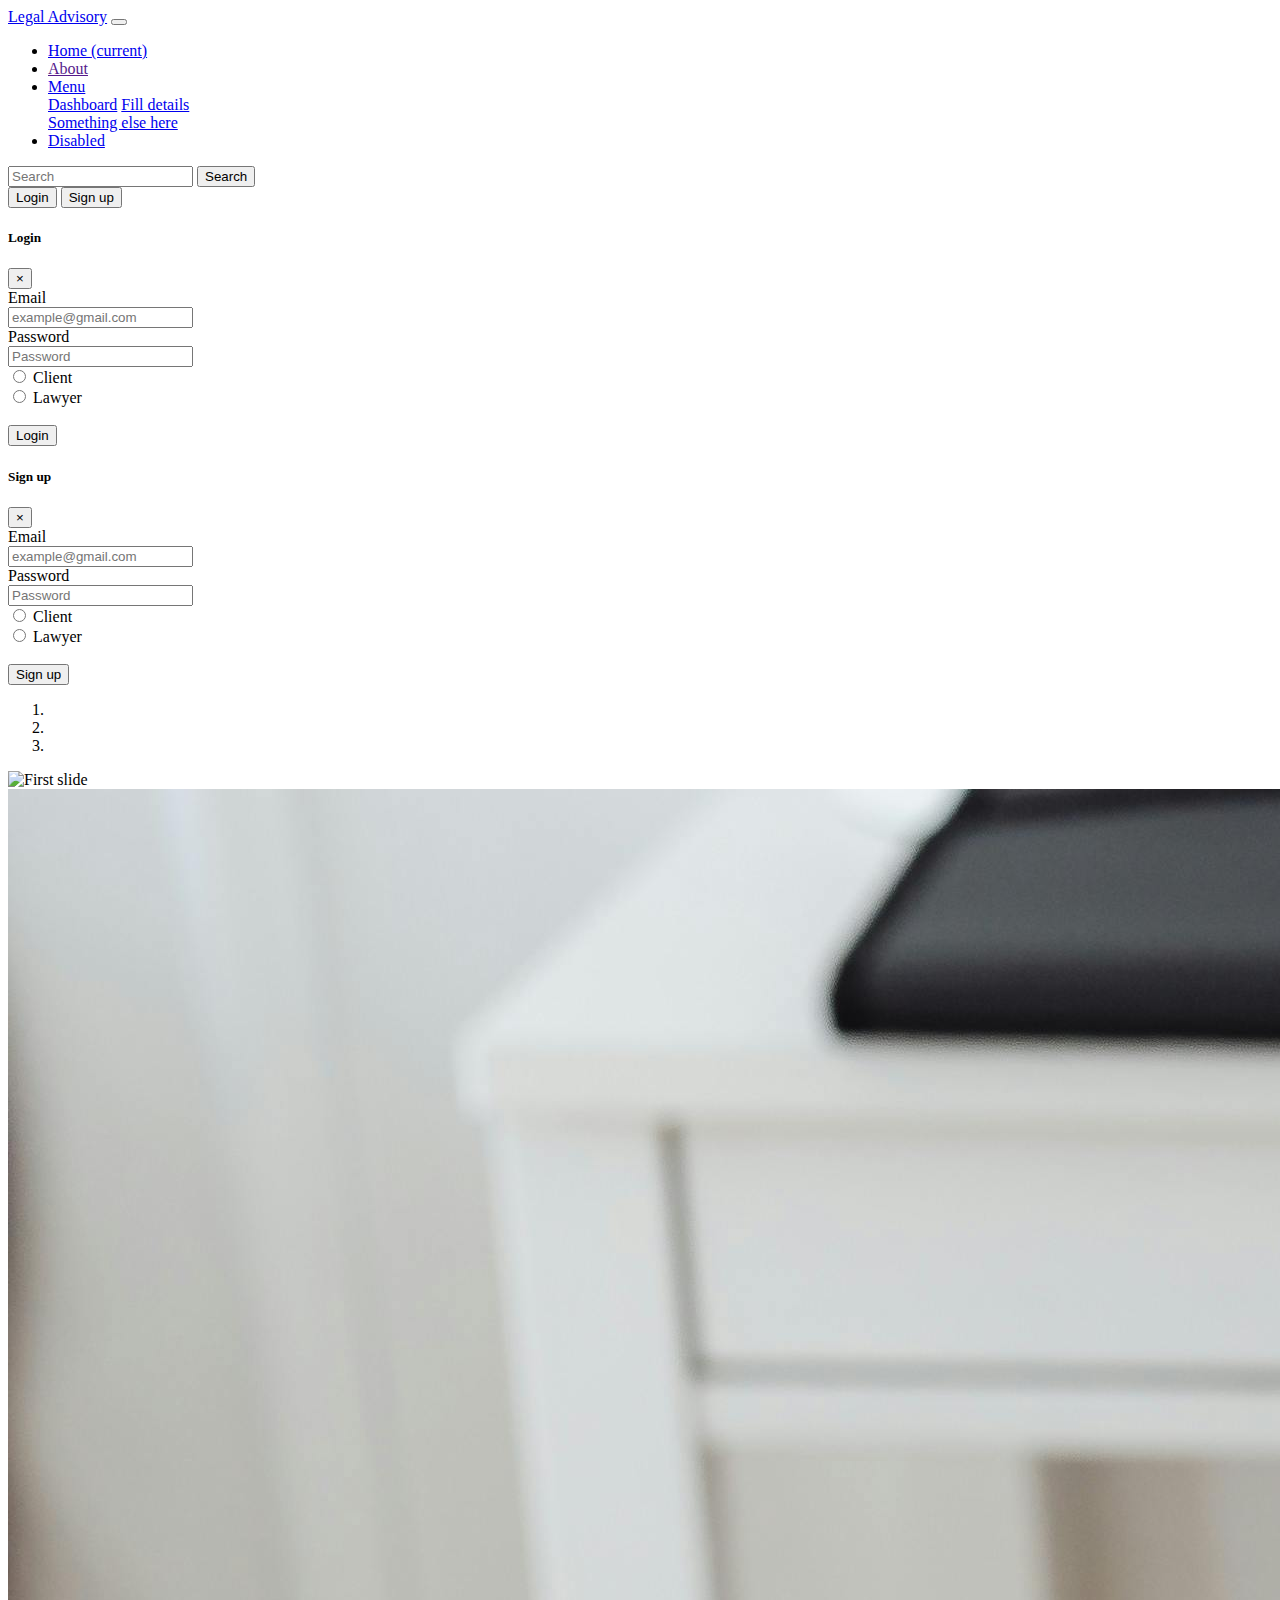
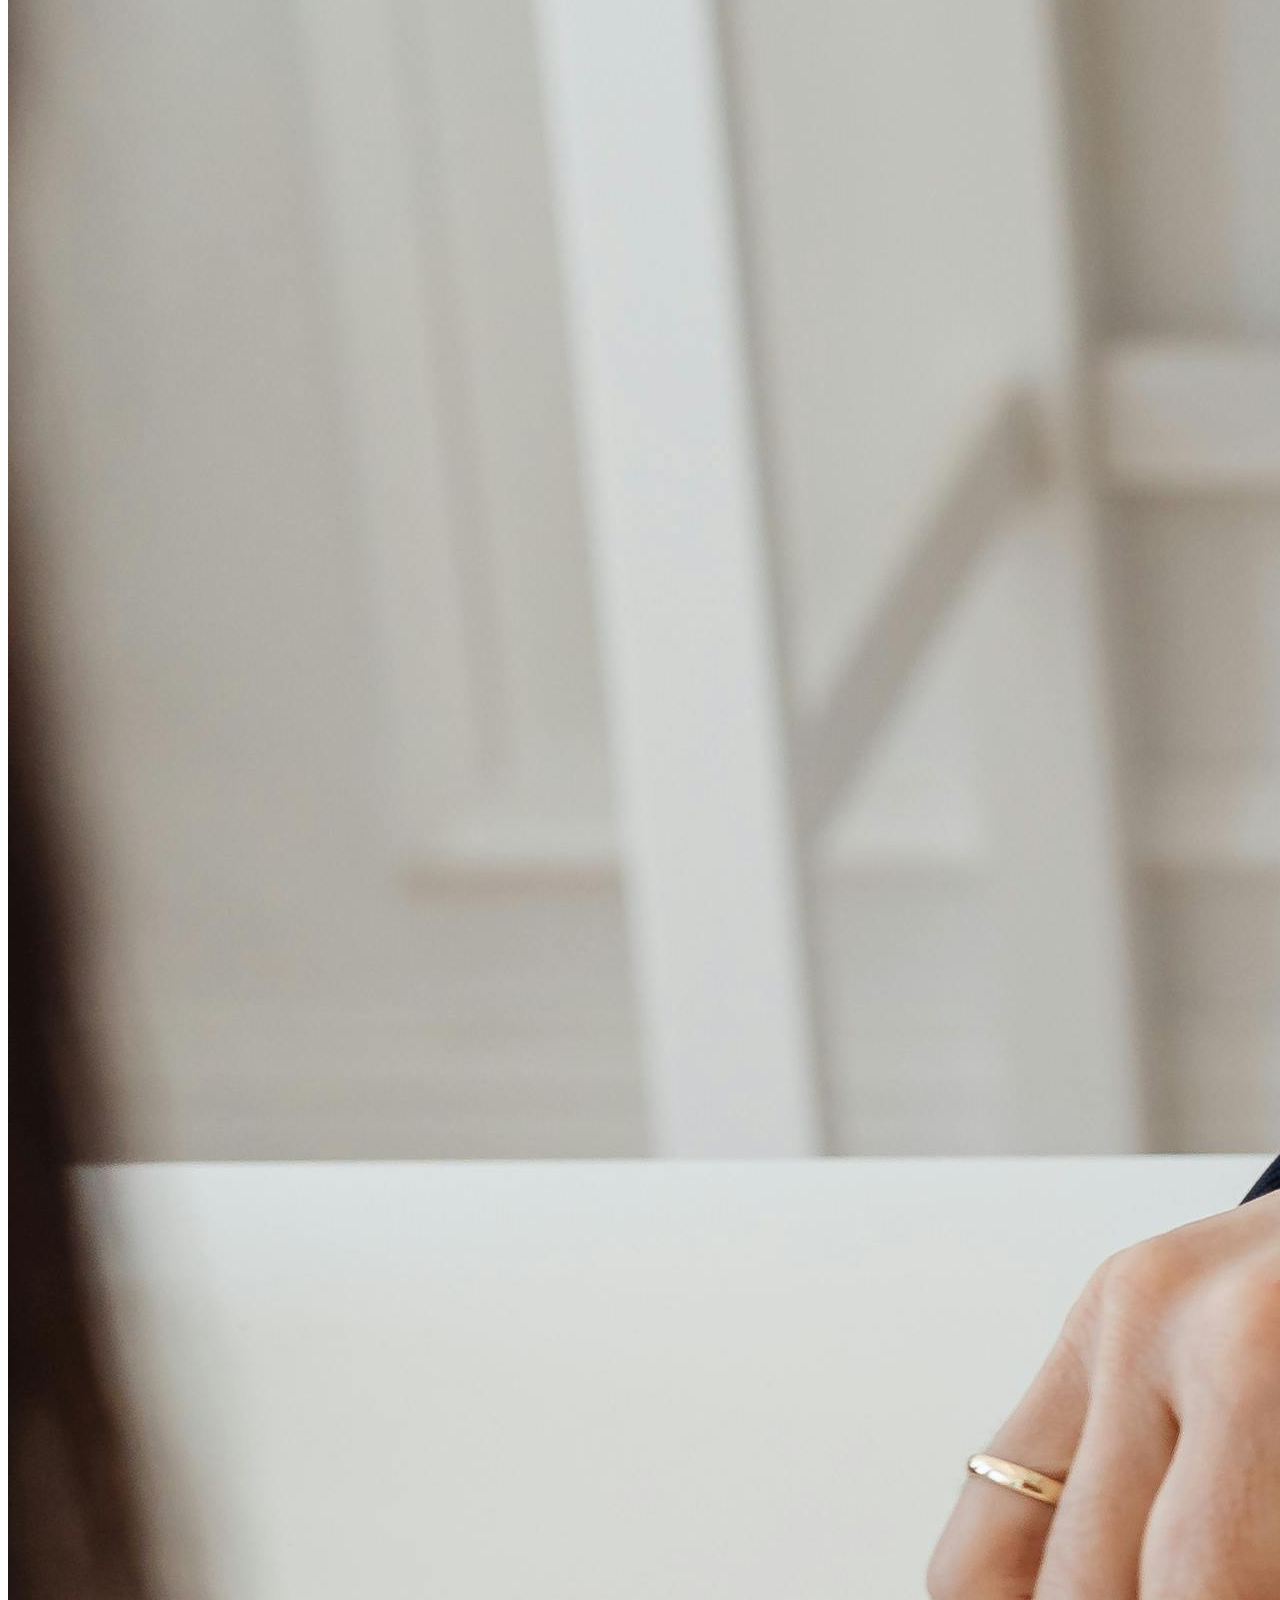
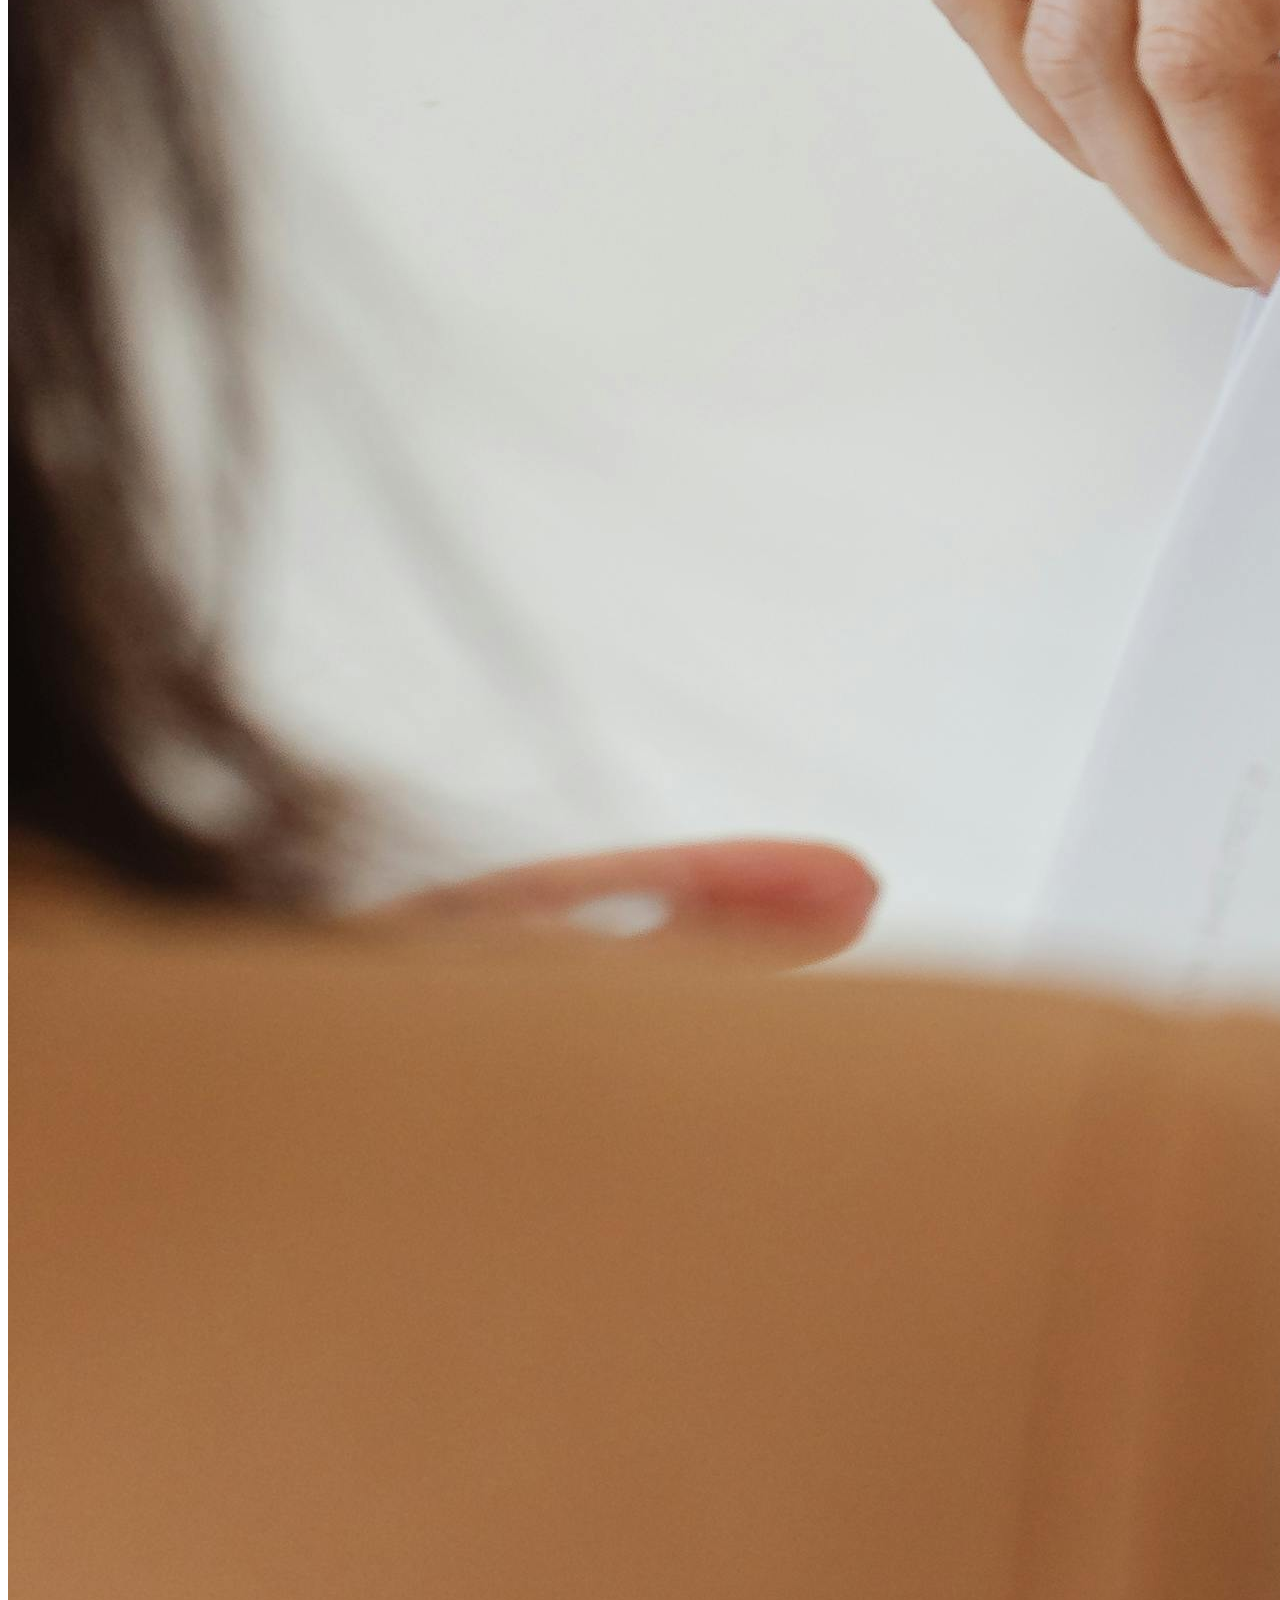
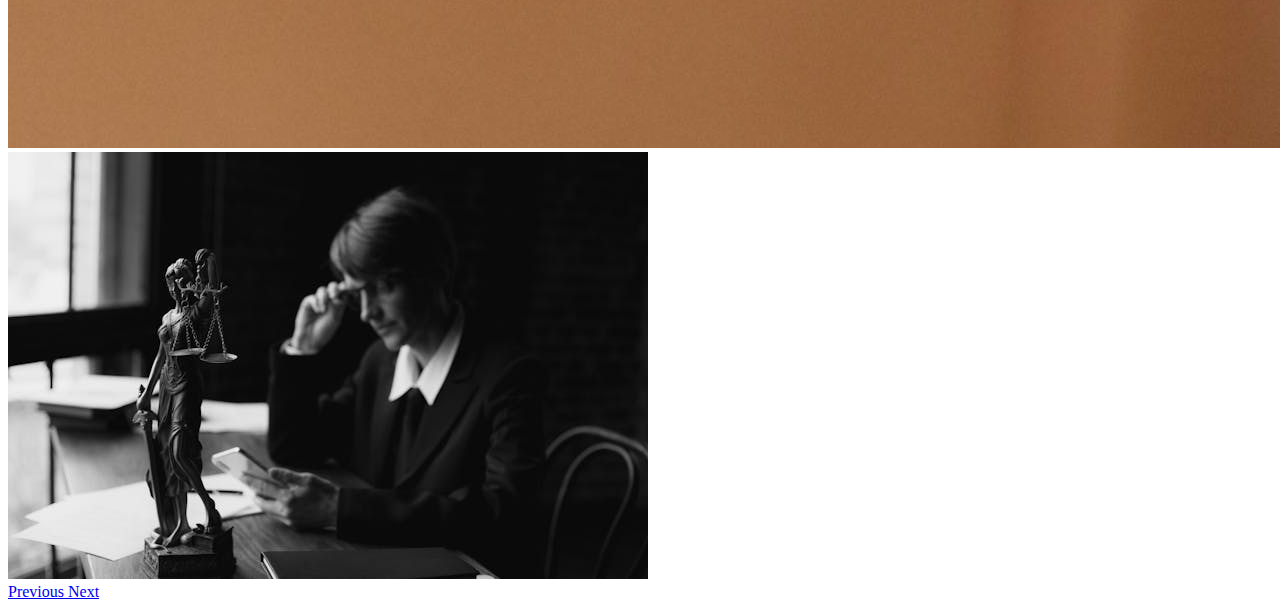
==== commit 34a3692f: "Connected the fronted and backend part" ====
--- a/index.html
+++ b/index.html
@@ -20,7 +20,7 @@
   </head>
   <body>
     <nav class="navbar navbar-expand-lg navbar-light bg-light">
-      <a class="navbar-brand" href="#">LegalEase</a>
+      <a class="navbar-brand" href="#">Legal Advisory</a>
       <button
         class="navbar-toggler"
         type="button"
@@ -58,8 +58,12 @@
             <div class="dropdown-menu" aria-labelledby="navbarDropdown">
               <a class="dropdown-item" href="dashboard.html">Dashboard</a>
               <a class="dropdown-item" href="form.html">Fill details</a>
-              <a class="dropdown-item" href="lawyers.html">Our lawyers</a>
+              <div class="dropdown-divider"></div>
+              <a class="dropdown-item" href="#">Something else here</a>
             </div>
+          </li>
+          <li class="nav-item">
+            <a class="nav-link disabled" href="#">Disabled</a>
           </li>
         </ul>
         <form class="form-inline my-2 my-lg-0">
@@ -93,92 +97,40 @@
     </nav>
 
     <!--Login Modal -->
-    <div
-      class="modal fade"
-      id="loginModalCenter"
-      tabindex="-1"
-      role="dialog"
-      aria-labelledby="loginModalCenterTitle"
-      aria-hidden="true"
-    >
+    <div class="modal fade" id="loginModalCenter" tabindex="-1" role="dialog" aria-labelledby="loginModalCenterTitle" aria-hidden="true">
       <div class="modal-dialog modal-dialog-centered" role="document">
         <div class="modal-content">
           <div class="modal-header">
             <h5 class="modal-title" id="loginModalCenterTitle">Login</h5>
-            <button
-              type="button"
-              class="close"
-              data-dismiss="modal"
-              aria-label="Close"
-            >
+            <button type="button" class="close" data-dismiss="modal" aria-label="Close">
               <span aria-hidden="true">&times;</span>
             </button>
           </div>
           <div class="modal-body">
             <form id="loginForm">
               <div class="form-group row">
-                <label for="loginEmail" class="col-sm-2 col-form-label"
-                  >Email</label
-                >
+                <label for="loginEmail" class="col-sm-2 col-form-label">Email</label>
                 <div class="col-sm-10">
-                  <input
-                    type="email"
-                    class="form-control"
-                    id="loginEmail"
-                    name="email"
-                    placeholder="example@gmail.com"
-                    autocomplete="email"
-                    required
-                  />
+                  <input type="email" class="form-control" id="loginEmail" name="email" placeholder="example@gmail.com" autocomplete="email" required />
                 </div>
               </div>
               <div class="form-group row">
-                <label for="loginPassword" class="col-sm-2 col-form-label"
-                  >Password</label
-                >
+                <label for="loginPassword" class="col-sm-2 col-form-label">Password</label>
                 <div class="col-sm-10">
-                  <input
-                    type="password"
-                    class="form-control"
-                    id="loginPassword"
-                    name="password"
-                    placeholder="Password"
-                    autocomplete="current-password"
-                    required
-                  />
+                  <input type="password" class="form-control" id="loginPassword" name="password" placeholder="Password" autocomplete="current-password" required />
                 </div>
               </div>
               <div class="form-check form-check-inline col-3">
-                <input
-                  class="form-check-input"
-                  type="radio"
-                  name="role"
-                  id="loginClientRole"
-                  value="CLIENT"
-                  required
-                />
-                <label class="form-check-label" for="loginClientRole"
-                  >Client</label
-                >
+                <input class="form-check-input" type="radio" name="role" id="loginClientRole" value="CLIENT" required />
+                <label class="form-check-label" for="loginClientRole">Client</label>
               </div>
               <div class="form-check form-check-inline col-3">
-                <input
-                  class="form-check-input"
-                  type="radio"
-                  name="role"
-                  id="loginLawyerRole"
-                  value="LAWYER"
-                  required
-                />
-                <label class="form-check-label" for="loginLawyerRole"
-                  >Lawyer</label
-                >
+                <input class="form-check-input" type="radio" name="role" id="loginLawyerRole" value="LAWYER" required />
+                <label class="form-check-label" for="loginLawyerRole">Lawyer</label>
               </div>
               <div class="mx-2 text-center">
                 <br />
-                <button type="submit" class="btn btn-primary mb-2">
-                  Login
-                </button>
+                <button type="submit" class="btn btn-primary mb-2">Login</button>
               </div>
               <div id="loginResponse" class="text-center mt-2"></div>
             </form>
@@ -186,95 +138,92 @@
         </div>
       </div>
     </div>
+    
 
     <!-- new sign up modal -->
     <div
-      class="modal fade"
-      id="signupModalCenter"
-      tabindex="-1"
-      role="dialog"
-      aria-labelledby="signupModalCenterTitle"
-      aria-hidden="true"
-    >
-      <div class="modal-dialog modal-dialog-centered" role="document">
-        <div class="modal-content">
-          <div class="modal-header">
-            <h5 class="modal-title" id="exampleModalCenterTitle">Sign up</h5>
-            <button
-              type="button"
-              class="close"
-              data-dismiss="modal"
-              aria-label="Close"
-            >
-              <span aria-hidden="true">&times;</span>
-            </button>
-          </div>
-          <div class="modal-body">
-            <form id="signupForm">
-              <div class="form-group row">
-                <label for="email" class="col-sm-2 col-form-label">Email</label>
-                <div class="col-sm-10">
-                  <input
-                    type="email"
-                    class="form-control"
-                    id="email"
-                    name="email"
-                    autocomplete="email"
-                    placeholder="example@gmail.com"
-                    required
-                  />
-                </div>
-              </div>
-              <div class="form-group row">
-                <label for="password" class="col-sm-2 col-form-label"
-                  >Password</label
-                >
-                <div class="col-sm-10">
-                  <input
-                    type="password"
-                    class="form-control"
-                    id="password"
-                    name="password"
-                    autocomplete="new-password"
-                    placeholder="Password"
-                    required
-                  />
-                </div>
-              </div>
-              <div class="form-check form-check-inline col-3">
-                <input
-                  class="form-check-input"
-                  type="radio"
-                  name="role"
-                  id="clientRole"
-                  value="CLIENT"
-                  required
-                />
-                <label class="form-check-label" for="clientRole">Client</label>
-              </div>
-              <div class="form-check form-check-inline col-3">
-                <input
-                  class="form-check-input"
-                  type="radio"
-                  name="role"
-                  id="lawyerRole"
-                  value="LAWYER"
-                  required
-                />
-                <label class="form-check-label" for="lawyerRole">Lawyer</label>
-              </div>
-              <div class="mx-2 text-center">
-                <br />
-                <button type="submit" class="btn btn-primary mb-2">
-                  Sign up
-                </button>
-              </div>
-              <div id="signupResponse" class="text-center mt-2"></div>
-            </form>
-          </div>
-        </div>
+  class="modal fade"
+  id="signupModalCenter"
+  tabindex="-1"
+  role="dialog"
+  aria-labelledby="signupModalCenterTitle"
+  aria-hidden="true"
+>
+  <div class="modal-dialog modal-dialog-centered" role="document">
+    <div class="modal-content">
+      <div class="modal-header">
+        <h5 class="modal-title" id="exampleModalCenterTitle">Sign up</h5>
+        <button
+          type="button"
+          class="close"
+          data-dismiss="modal"
+          aria-label="Close"
+        >
+          <span aria-hidden="true">&times;</span>
+        </button>
+      </div>
+      <div class="modal-body">
+        <form id="signupForm">
+          <div class="form-group row">
+            <label for="email" class="col-sm-2 col-form-label">Email</label>
+            <div class="col-sm-10">
+              <input
+                type="email"
+                class="form-control"
+                id="email"
+                name="email"
+                autocomplete="email"
+                placeholder="example@gmail.com"
+                required
+              />
+            </div>
+          </div>
+          <div class="form-group row">
+            <label for="password" class="col-sm-2 col-form-label">Password</label>
+            <div class="col-sm-10">
+              <input
+                type="password"
+                class="form-control"
+                id="password"
+                name="password"
+                autocomplete="new-password"
+                placeholder="Password"
+                required
+              />
+            </div>
+          </div>
+          <div class="form-check form-check-inline col-3">
+            <input
+              class="form-check-input"
+              type="radio"
+              name="role"
+              id="clientRole"
+              value="CLIENT"
+              required
+            />
+            <label class="form-check-label" for="clientRole">Client</label>
+          </div>
+          <div class="form-check form-check-inline col-3">
+            <input
+              class="form-check-input"
+              type="radio"
+              name="role"
+              id="lawyerRole"
+              value="LAWYER"
+              required
+            />
+            <label class="form-check-label" for="lawyerRole">Lawyer</label>
+          </div>
+          <div class="mx-2 text-center">
+            <br />
+            <button type="submit" class="btn btn-primary mb-2">Sign up</button>
+          </div>
+          <div id="signupResponse" class="text-center mt-2"></div>
+        </form>
       </div>
     </div>
+  </div>
+</div>
 
     <!--Signup Modal -->
     <!-- <div
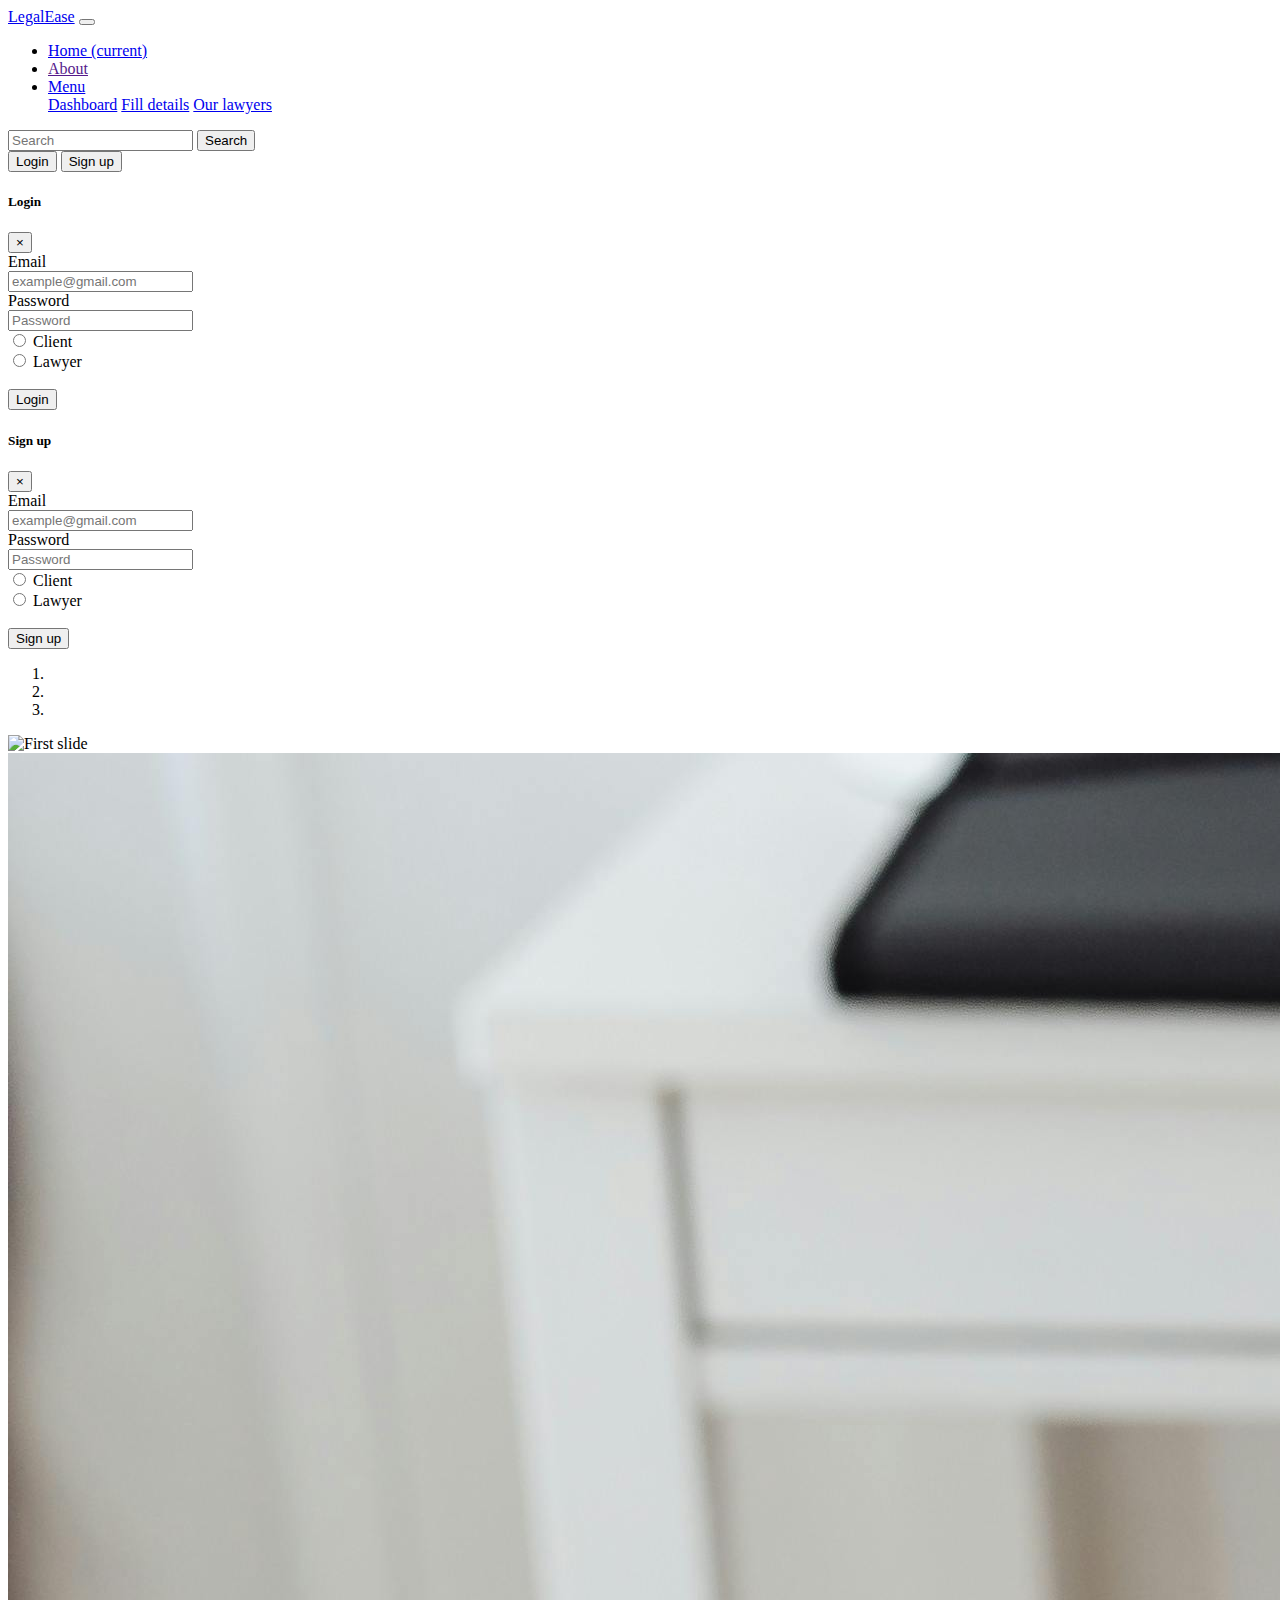
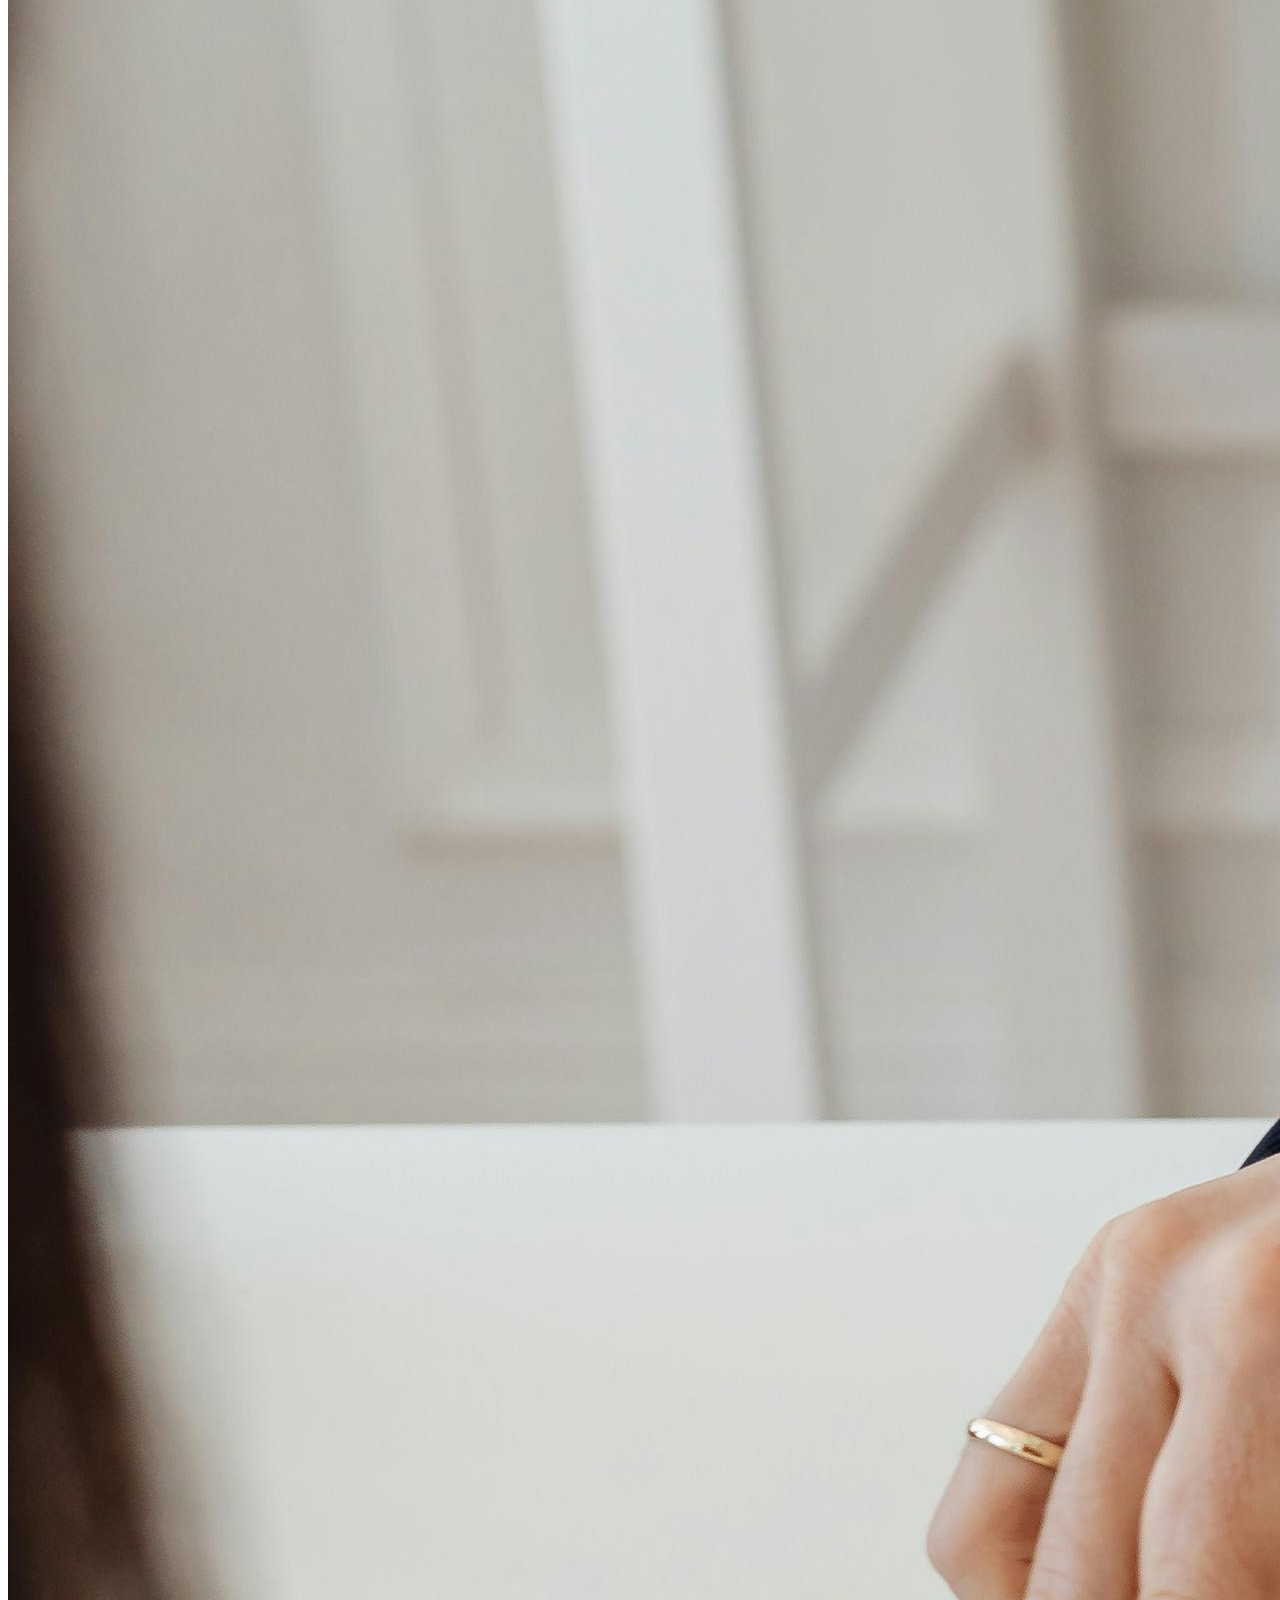
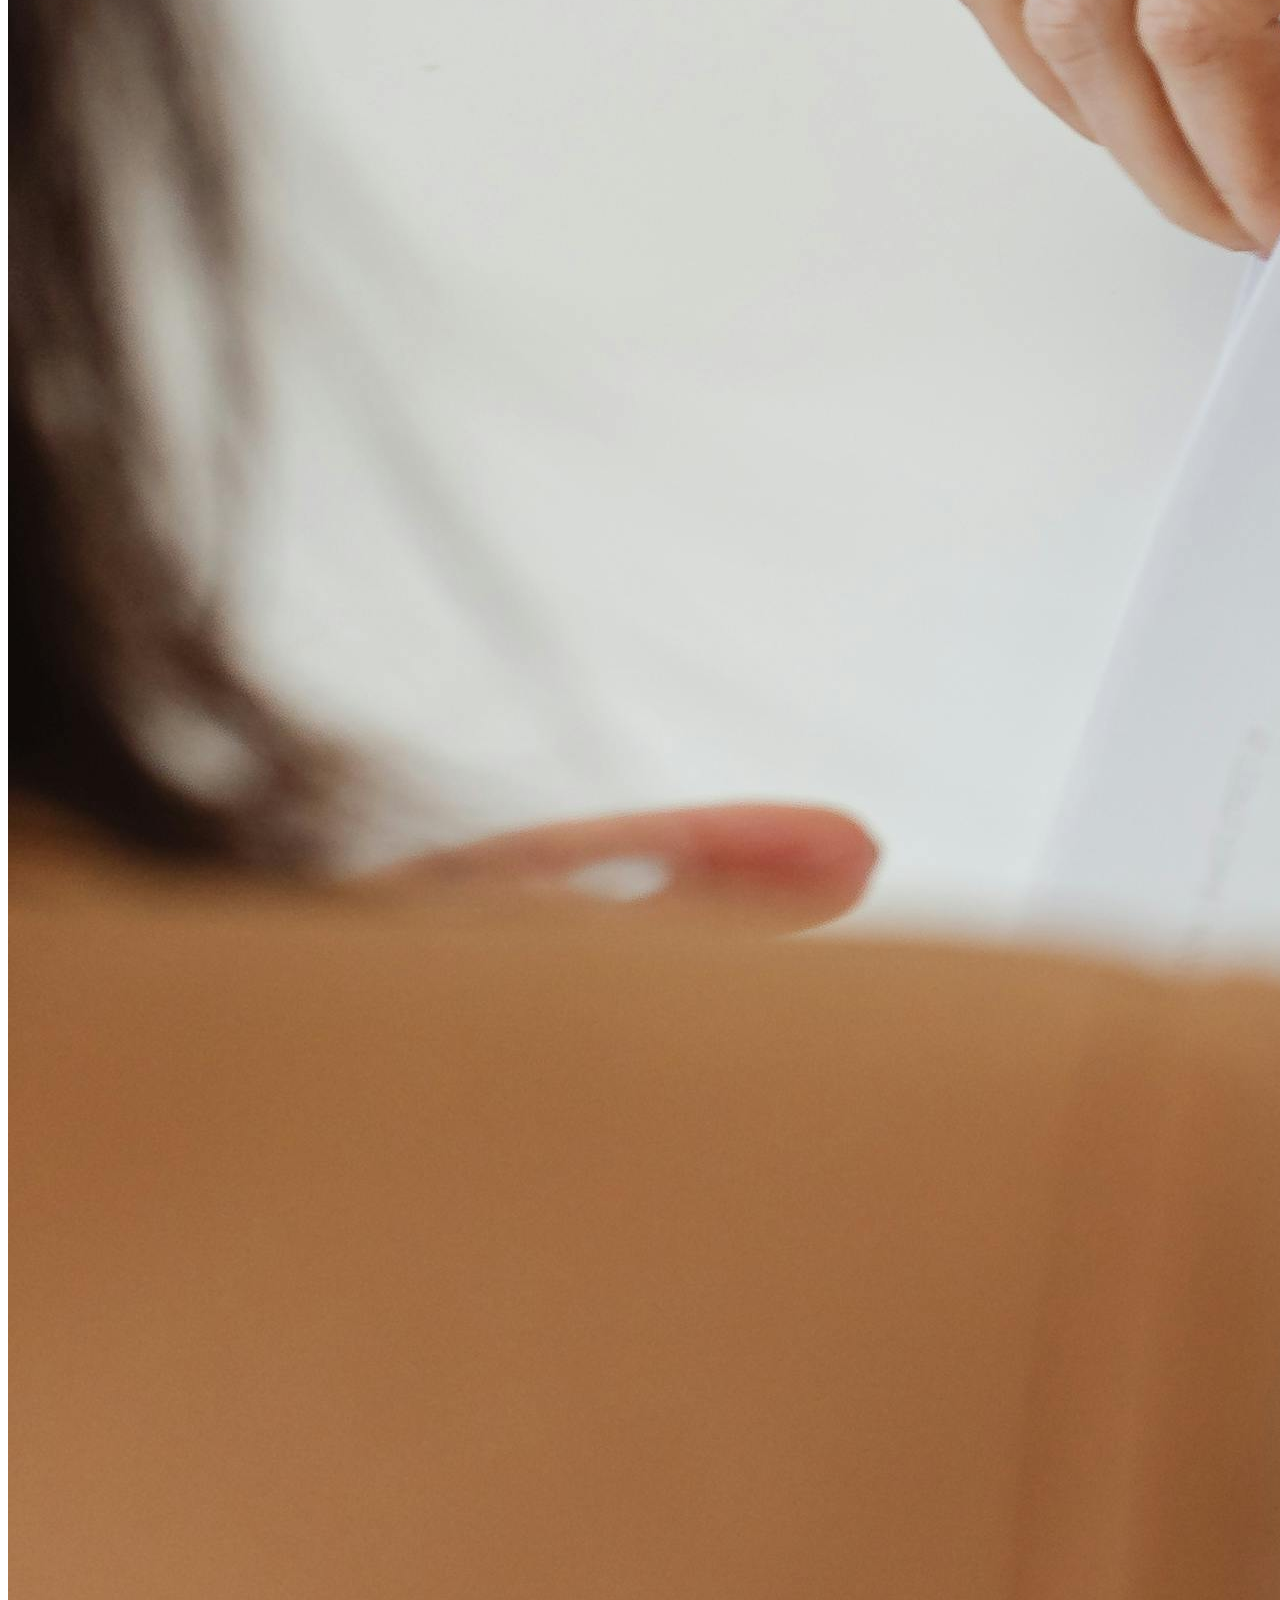
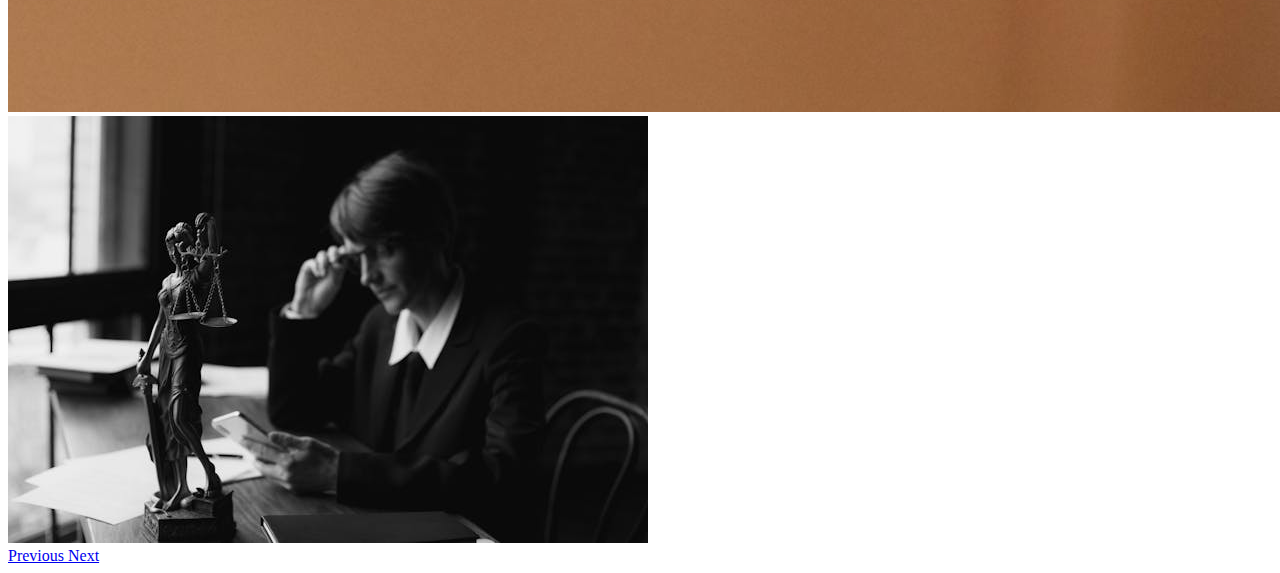
==== commit c729ffac: "Update some files" ====
--- a/index.html
+++ b/index.html
@@ -20,7 +20,7 @@
   </head>
   <body>
     <nav class="navbar navbar-expand-lg navbar-light bg-light">
-      <a class="navbar-brand" href="#">Legal Advisory</a>
+      <a class="navbar-brand" href="#">LegalEase</a>
       <button
         class="navbar-toggler"
         type="button"
@@ -58,12 +58,8 @@
             <div class="dropdown-menu" aria-labelledby="navbarDropdown">
               <a class="dropdown-item" href="dashboard.html">Dashboard</a>
               <a class="dropdown-item" href="form.html">Fill details</a>
-              <div class="dropdown-divider"></div>
-              <a class="dropdown-item" href="#">Something else here</a>
+              <a class="dropdown-item" href="lawyers.html">Our lawyers</a>
             </div>
-          </li>
-          <li class="nav-item">
-            <a class="nav-link disabled" href="#">Disabled</a>
           </li>
         </ul>
         <form class="form-inline my-2 my-lg-0">
